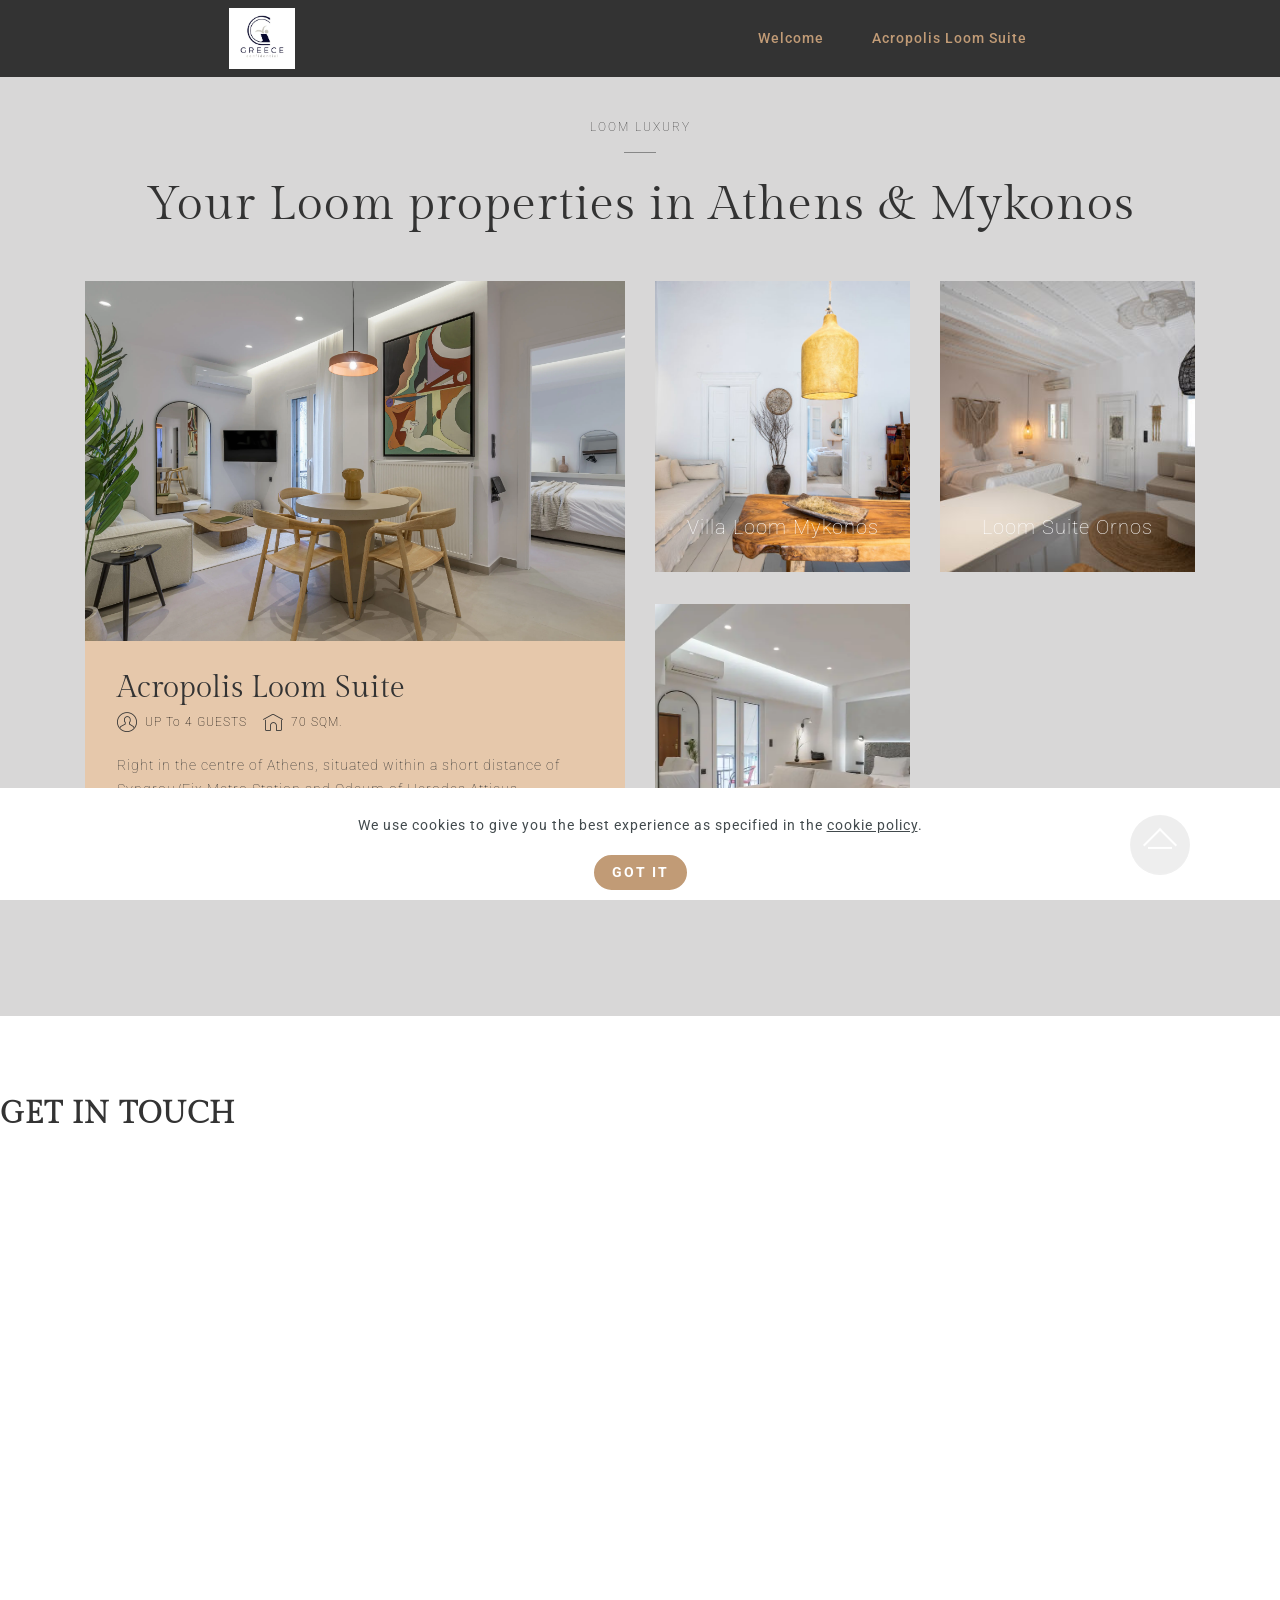
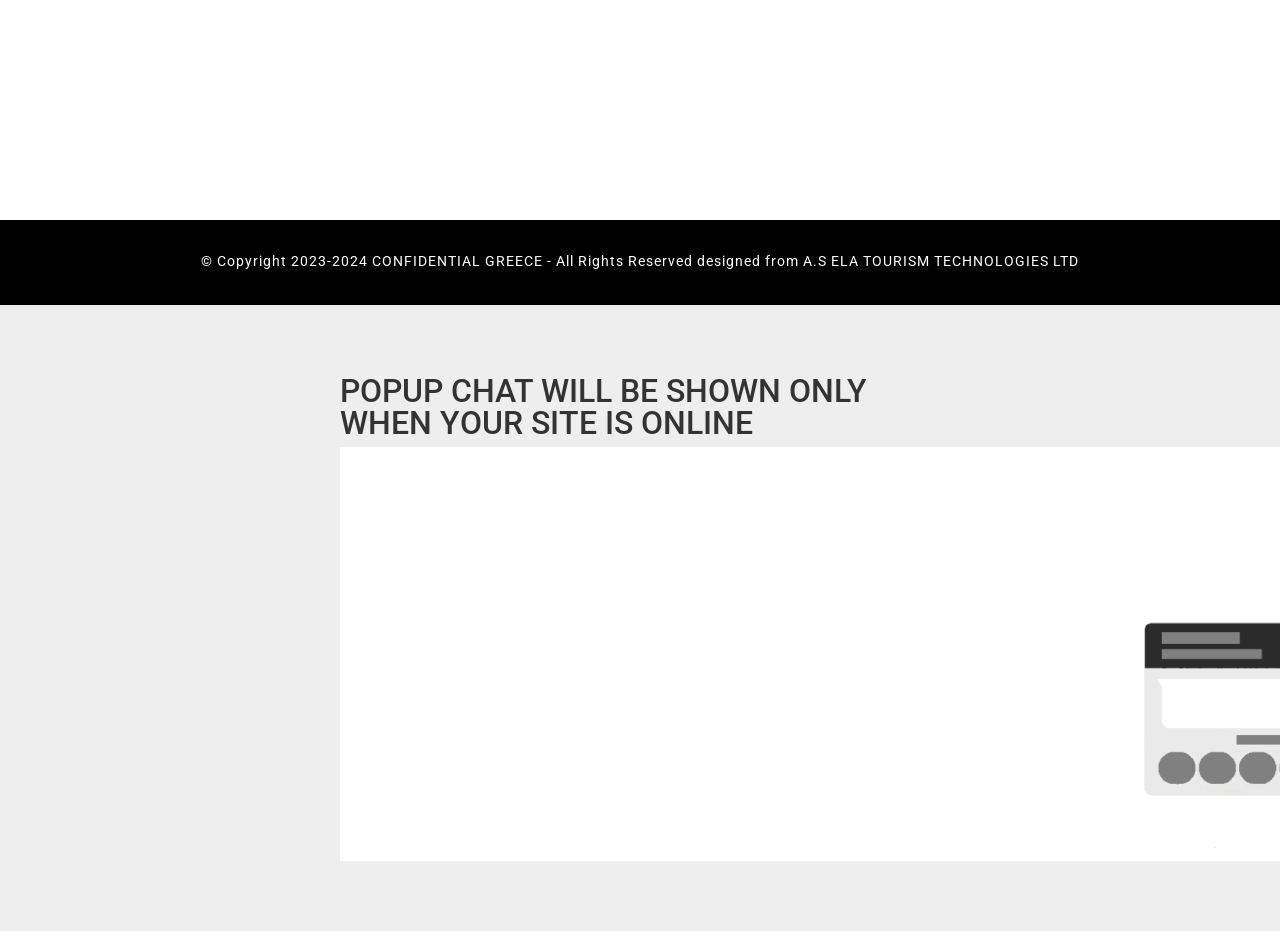
==== httpsacropolisloomsuite.com.html @ 44bf5786 "create github pages" ====
<!DOCTYPE html>
<html  >
<head>
  
  <meta charset="UTF-8">
  <meta http-equiv="X-UA-Compatible" content="IE=edge">
  
  <meta name="viewport" content="width=device-width, initial-scale=1, minimum-scale=1">
  <link rel="shortcut icon" href="assets/images/logo-greece-confidential-1.webp" type="image/x-icon">
  <meta name="description" content="Vacation rental apartment ideal for families and friends with view to Acropolis">
  
  
  <title>Acropolis Loom Suite</title>
  <link rel="stylesheet" href="assets/web/assets/mobirise-icons/mobirise-icons.css">
  <link rel="stylesheet" href="assets/tether/tether.min.css">
  <link rel="stylesheet" href="assets/bootstrap/css/bootstrap.min.css">
  <link rel="stylesheet" href="assets/bootstrap/css/bootstrap-grid.min.css">
  <link rel="stylesheet" href="assets/bootstrap/css/bootstrap-reboot.min.css">
  <link rel="stylesheet" href="assets/web/assets/gdpr-plugin/gdpr-styles.css">
  <link rel="stylesheet" href="assets/animatecss/animate.min.css">
    <link rel="stylesheet" href="assets/dropdown/css/style.css">
  <link rel="stylesheet" href="assets/theme/css/style.css">
  <link rel="preload" href="https://fonts.googleapis.com/css?family=Gilda+Display:400&display=swap" as="style" onload="this.onload=null;this.rel='stylesheet'">
  <noscript><link rel="stylesheet" href="https://fonts.googleapis.com/css?family=Gilda+Display:400&display=swap"></noscript>
  <link rel="preload" href="https://fonts.googleapis.com/css?family=Roboto:100,100i,300,300i,400,400i,500,500i,700,700i,900,900i&display=swap" as="style" onload="this.onload=null;this.rel='stylesheet'">
  <noscript><link rel="stylesheet" href="https://fonts.googleapis.com/css?family=Roboto:100,100i,300,300i,400,400i,500,500i,700,700i,900,900i&display=swap"></noscript>
  <link rel="preload" as="style" href="assets/mobirise/css/mbr-additional.css?v=zdHOli"><link rel="stylesheet" href="assets/mobirise/css/mbr-additional.css?v=zdHOli" type="text/css">

  
  <style>
#mobiriseBanner { display: none; }
</style>
  <meta name="google-site-verification" content="hWj0mCP4WIw6_TWoL9V08_Zr3XE9w3DanwU4n8yxtdM" />

</head>
<body>
  
  <section class="menu1 hotelm4_menu1 menu cid-u6VxIhtI2C" once="menu" id="menu1-3m">

	


	<nav class="navbar navbar-dropdown navbar-fixed-top navbar-expand-lg">
		<div class="navbar-brand">
			<span class="navbar-logo">
				<a href="#">
					<img src="assets/images/logo-greece-confidential-1.webp" alt="" style="height: 3.8rem;">
				</a>
			</span>
			
		</div>
		<button class="navbar-toggler" type="button" data-toggle="collapse" data-target="#navbarSupportedContent" aria-controls="navbarNavAltMarkup" aria-expanded="false" aria-label="Toggle navigation">
			<div class="hamburger">
				<span></span>
				<span></span>
				<span></span>
				<span></span>
			</div>
		</button>
		<div class="collapse navbar-collapse" id="navbarSupportedContent">
			<ul class="navbar-nav nav-dropdown mbr-section-btn nav-right" data-app-modern-menu="true"><li class="nav-item"><a class="nav-link link text-warning text-primary display-7" href="page5.html#features2-39">Welcome</a></li><li class="nav-item">
					<a class="nav-link link text-warning text-primary display-7" href="index.html#header6-0">Acropolis Loom Suite</a>
				</li></ul>
			
			
		</div>
	</nav>
</section>

<section class="mbr-section features2 hotelm4_features2 cid-u7n8K0Pxvk" id="features2-3x">

	
    


	

	<div class="container">
		<h3 class="mbr-section-subtitle main-subtitle mbr-fonts-style mbr-lighter align-center display-4">LOOM LUXURY
		</h3>

		<div class="underline align-center pb-3">
			<div class="line"></div>
		</div>

		<h2 class="mbr-section-title main-title mbr-fonts-style align-center pb-5 display-2">Your Loom properties in Athens &amp; Mykonos</h2>
		<div class="row justify-content-center">
			<div class="card first-card col-12 col-lg-6">
				<div class="card-wrapper">
					<div class="card-img">
						<a href="page6.html#header6-3o"><img src="assets/images/-dsc9299-hdr-edit.webp" alt=""></a>
					</div>
					<div class="card-box">
						<h2 class="first-card-title mbr-fonts-style display-5">Acropolis Loom Suite&nbsp;</h2>
						<div class="first-card-info pb-3">
							<div class="info-wrapper">
								<span class="mbr-iconfont mbri-user"></span>
								<p class="mbr-text info-text mbr-fonts-style mbr-lighter display-4">UP To 4 GUESTS</p>
								<span class="mbr-iconfont mbri-home"></span>
								<p class="mbr-text info-text mbr-fonts-style mbr-lighter display-4">70 SQM.</p>
							</div>
						</div>
						<p class="mbr-text first-card-text mbr-fonts-style mbr-lighter display-7">
							Right in the centre of Athens, situated within a short distance of Syngrou/Fix Metro Station and Odeum of Herodes Atticus....</p>
						<div class="mbr-section-btn card-btn"><a href="page6.html#header6-3o" class="btn btn-md btn-secondary display-4">VISIT HERE</a></div>
					</div>
				</div>
			</div>

			<div class="media-container-column col-lg-6">
				<div class="row first-row">
					<div class="card col-sm-12 col-md-6 first-child">
						<div class="card-wrapper">
							<div class="card-img">
								<a href="https://villaloom-mykonos.com" target="_blank"><img src="assets/images/-nan1974-1080x721.webp" alt=""></a>
							</div>
							<div class="card-box caption mbr-white">
								<p class="mbr-text card-title mbr-fonts-style mbr-lighter display-4">Villa Loom Mykonos</p>
								
							</div>
						</div>
					</div>
					<div class="card col-sm-12 col-md-6">
						<div class="card-wrapper">
							<div class="card-img">
								<a href="https://loomsuite-ornos.com" target="_blank"><img src="assets/images/naz-3566-510x340.webp" alt=""></a>
							</div>
							<div class="card-box caption mbr-white">
								<p class="mbr-text card-title mbr-fonts-style mbr-lighter display-4">
									Loom Suite Ornos</p>
								
							</div>
						</div>
					</div>
				</div>

				<div class="row second-row">
					<div class="card col-sm-12 col-md-6">
						<div class="card-wrapper">
							<div class="card-img">
								<a href="https://loomsuite-athens.com/" target="_blank"><img src="assets/images/-dsc9372-hdrb.webp" alt=""></a>
							</div>
							<div class="card-box caption mbr-white">
								<p class="mbr-text card-title mbr-fonts-style mbr-lighter display-4">
									Loom Suite Downtown Athens</p>
								
							</div>
						</div>
					</div>
					
				</div>
			</div>
		</div>
	</div>
</section>

<section data-bs-version="5.1" class="artistm5 map1 cid-u7MurhugGU" id="map01-3z">
    
    
    
    <div>
        <div class="mbr-section-head mb-4">
            <h3 class="mbr-section-title mbr-fonts-style mb-5 display-5"><strong>GET IN TOUCH</strong></h3>
            
        </div>
        <div class="google-map"><iframe frameborder="0" style="border:0" src="https://www.google.com/maps/embed?pb=!1m18!1m12!1m3!1d3145.2246455242807!2d23.743887510570215!3d37.97188640066547!2m3!1f0!2f0!3f0!3m2!1i1024!2i768!4f13.1!3m3!1m2!1s0x14a1bd423048ed59%3A0x613fdb6310421061!2sChironos%202%2C%20Athina%20116%2035%2C%20Greece!5e0!3m2!1sen!2sde!4v1710341472582!5m2!1sen!2sde" allowfullscreen=""></iframe></div>
    </div>
</section>

<section class="footer2 cid-rzMkB37ged" once="footer" id="footer2-a">

    

    

    <div class="container">
        <div class="row justify-content-center mbr-white">
            <div class="col-12">
                <p class="mbr-text mb-0 mbr-fonts-style align-center display-7">
                    © Copyright 2023-2024 CONFIDENTIAL GREECE - All Rights Reserved designed from A.S ELA TOURISM TECHNOLOGIES LTD</p>
            </div>
        </div>
    </div>
</section>

<section class="elb-widgets eb-chats-widget cid-u7MmMJhUky" once="chat" id="eb-chats-widget-3y"><div style="max-width:600px;margin:0 auto;padding: 70px 0;">    <div class="popupChatsPlaceholder">        <style>            .popupChatsPlaceholder h2::after {content: ""; position: absolute; left: 0; bottom: 0; height: 100%; width: 100%;}        </style>        <h2>POPUP CHAT WILL BE SHOWN ONLY WHEN YOUR SITE IS ONLINE</h2>        <img src="assets/images/posts.webp">    </div></div></section>


<script src="assets/web/assets/jquery/jquery.min.js"></script>
  <script src="assets/popper/popper.min.js"></script>
  <script src="assets/tether/tether.min.js"></script>
  <script src="assets/bootstrap/js/bootstrap.min.js"></script>
  <script src="assets/web/assets/cookies-alert-plugin/cookies-alert-core.js"></script>
  <script src="assets/web/assets/cookies-alert-plugin/cookies-alert-script.js"></script>
  <script src="assets/smoothscroll/smooth-scroll.js"></script>
  <script src="assets/viewportchecker/jquery.viewportchecker.js"></script>
      <script src="assets/dropdown/js/nav-dropdown.js"></script>
  <script src="assets/dropdown/js/navbar-dropdown.js"></script>
  <script src="assets/touchswipe/jquery.touch-swipe.min.js"></script>
  <script src="assets/theme/js/script.js"></script>
  
  
  
<input name="cookieData" type="hidden" data-cookie-cookiesAlertType='1' data-cookie-customDialogSelector='null' data-cookie-colorText='#424a4d' data-cookie-colorBg='rgb(255, 255, 255)' data-cookie-opacityOverlay='0' data-cookie-bgOpacity='100' data-cookie-textButton='GOT IT' data-cookie-rejectText='REJECT' data-cookie-colorButton='#C19B76' data-cookie-rejectColor='#ffffff' data-cookie-colorLink='#424a4d' data-cookie-underlineLink='true' data-cookie-text="We use cookies to give you the best experience as specified in the <a href='privacy.html'>cookie policy</a>.">
   <div id="scrollToTop" class="scrollToTop mbr-arrow-up"><a style="text-align: center;"><i class="mbr-arrow-up-icon mbr-arrow-up-icon-cm cm-icon cm-icon-smallarrow-up"></i></a></div>
    <input name="animation" type="hidden">
  
</body>
</html>
---- assets/web/assets/mobirise-icons/mobirise-icons.css ----
@font-face {
  font-family: 'MobiriseIcons';
  src:  url('mobirise-icons.eot?spat4u');
  src:  url('mobirise-icons.eot?spat4u#iefix') format('embedded-opentype'),
    url('mobirise-icons.ttf?spat4u') format('truetype'),
    url('mobirise-icons.woff?spat4u') format('woff'),
    url('mobirise-icons.svg?spat4u#MobiriseIcons') format('svg');
  font-weight: normal;
  font-style: normal;
  font-display: swap;
}

[class^="mbri-"], [class*=" mbri-"] {
  /* use !important to prevent issues with browser extensions that change fonts */
  font-family: MobiriseIcons !important;
  speak: none;
  font-style: normal;
  font-weight: normal;
  font-variant: normal;
  text-transform: none;
  line-height: 1;

  /* Better Font Rendering =========== */
  -webkit-font-smoothing: antialiased;
  -moz-osx-font-smoothing: grayscale;
}

.mbri-add-submenu:before {
  content: "\e900";
}
.mbri-alert:before {
  content: "\e901";
}
.mbri-align-center:before {
  content: "\e902";
}
.mbri-align-justify:before {
  content: "\e903";
}
.mbri-align-left:before {
  content: "\e904";
}
.mbri-align-right:before {
  content: "\e905";
}
.mbri-android:before {
  content: "\e906";
}
.mbri-apple:before {
  content: "\e907";
}
.mbri-arrow-down:before {
  content: "\e908";
}
.mbri-arrow-next:before {
  content: "\e909";
}
.mbri-arrow-prev:before {
  content: "\e90a";
}
.mbri-arrow-up:before {
  content: "\e90b";
}
.mbri-bold:before {
  content: "\e90c";
}
.mbri-bookmark:before {
  content: "\e90d";
}
.mbri-bootstrap:before {
  content: "\e90e";
}
.mbri-briefcase:before {
  content: "\e90f";
}
.mbri-browse:before {
  content: "\e910";
}
.mbri-bulleted-list:before {
  content: "\e911";
}
.mbri-calendar:before {
  content: "\e912";
}
.mbri-camera:before {
  content: "\e913";
}
.mbri-cart-add:before {
  content: "\e914";
}
.mbri-cart-full:before {
  content: "\e915";
}
.mbri-cash:before {
  content: "\e916";
}
.mbri-change-style:before {
  content: "\e917";
}
.mbri-chat:before {
  content: "\e918";
}
.mbri-clock:before {
  content: "\e919";
}
.mbri-close:before {
  content: "\e91a";
}
.mbri-cloud:before {
  content: "\e91b";
}
.mbri-code:before {
  content: "\e91c";
}
.mbri-contact-form:before {
  content: "\e91d";
}
.mbri-credit-card:before {
  content: "\e91e";
}
.mbri-cursor-click:before {
  content: "\e91f";
}
.mbri-cust-feedback:before {
  content: "\e920";
}
.mbri-database:before {
  content: "\e921";
}
.mbri-delivery:before {
  content: "\e922";
}
.mbri-desktop:before {
  content: "\e923";
}
.mbri-devices:before {
  content: "\e924";
}
.mbri-down:before {
  content: "\e925";
}
.mbri-download:before {
  content: "\e989";
}
.mbri-drag-n-drop:before {
  content: "\e927";
}
.mbri-drag-n-drop2:before {
  content: "\e928";
}
.mbri-edit:before {
  content: "\e929";
}
.mbri-edit2:before {
  content: "\e92a";
}
.mbri-error:before {
  content: "\e92b";
}
.mbri-extension:before {
  content: "\e92c";
}
.mbri-features:before {
  content: "\e92d";
}
.mbri-file:before {
  content: "\e92e";
}
.mbri-flag:before {
  content: "\e92f";
}
.mbri-folder:before {
  content: "\e930";
}
.mbri-gift:before {
  content: "\e931";
}
.mbri-github:before {
  content: "\e932";
}
.mbri-globe:before {
  content: "\e933";
}
.mbri-globe-2:before {
  content: "\e934";
}
.mbri-growing-chart:before {
  content: "\e935";
}
.mbri-hearth:before {
  content: "\e936";
}
.mbri-help:before {
  content: "\e937";
}
.mbri-home:before {
  content: "\e938";
}
.mbri-hot-cup:before {
  content: "\e939";
}
.mbri-idea:before {
  content: "\e93a";
}
.mbri-image-gallery:before {
  content: "\e93b";
}
.mbri-image-slider:before {
  content: "\e93c";
}
.mbri-info:before {
  content: "\e93d";
}
.mbri-italic:before {
  content: "\e93e";
}
.mbri-key:before {
  content: "\e93f";
}
.mbri-laptop:before {
  content: "\e940";
}
.mbri-layers:before {
  content: "\e941";
}
.mbri-left-right:before {
  content: "\e942";
}
.mbri-left:before {
  content: "\e943";
}
.mbri-letter:before {
  content: "\e944";
}
.mbri-like:before {
  content: "\e945";
}
.mbri-link:before {
  content: "\e946";
}
.mbri-lock:before {
  content: "\e947";
}
.mbri-login:before {
  content: "\e948";
}
.mbri-logout:before {
  content: "\e949";
}
.mbri-magic-stick:before {
  content: "\e94a";
}
.mbri-map-pin:before {
  content: "\e94b";
}
.mbri-menu:before {
  content: "\e94c";
}
.mbri-mobile:before {
  content: "\e94d";
}
.mbri-mobile2:before {
  content: "\e94e";
}
.mbri-mobirise:before {
  content: "\e94f";
}
.mbri-more-horizontal:before {
  content: "\e950";
}
.mbri-more-vertical:before {
  content: "\e951";
}
.mbri-music:before {
  content: "\e952";
}
.mbri-new-file:before {
  content: "\e953";
}
.mbri-numbered-list:before {
  content: "\e954";
}
.mbri-opened-folder:before {
  content: "\e955";
}
.mbri-pages:before {
  content: "\e956";
}
.mbri-paper-plane:before {
  content: "\e957";
}
.mbri-paperclip:before {
  content: "\e958";
}
.mbri-photo:before {
  content: "\e959";
}
.mbri-photos:before {
  content: "\e95a";
}
.mbri-pin:before {
  content: "\e95b";
}
.mbri-play:before {
  content: "\e95c";
}
.mbri-plus:before {
  content: "\e95d";
}
.mbri-preview:before {
  content: "\e95e";
}
.mbri-print:before {
  content: "\e95f";
}
.mbri-protect:before {
  content: "\e960";
}
.mbri-question:before {
  content: "\e961";
}
.mbri-quote-left:before {
  content: "\e962";
}
.mbri-quote-right:before {
  content: "\e963";
}
.mbri-refresh:before {
  content: "\e964";
}
.mbri-responsive:before {
  content: "\e965";
}
.mbri-right:before {
  content: "\e966";
}
.mbri-rocket:before {
  content: "\e967";
}
.mbri-sad-face:before {
  content: "\e968";
}
.mbri-sale:before {
  content: "\e969";
}
.mbri-save:before {
  content: "\e96a";
}
.mbri-search:before {
  content: "\e96b";
}
.mbri-setting:before {
  content: "\e96c";
}
.mbri-setting2:before {
  content: "\e96d";
}
.mbri-setting3:before {
  content: "\e96e";
}
.mbri-share:before {
  content: "\e96f";
}
.mbri-shopping-bag:before {
  content: "\e970";
}
.mbri-shopping-basket:before {
  content: "\e971";
}
.mbri-shopping-cart:before {
  content: "\e972";
}
.mbri-sites:before {
  content: "\e973";
}
.mbri-smile-face:before {
  content: "\e974";
}
.mbri-speed:before {
  content: "\e975";
}
.mbri-star:before {
  content: "\e976";
}
.mbri-success:before {
  content: "\e977";
}
.mbri-sun:before {
  content: "\e978";
}
.mbri-sun2:before {
  content: "\e979";
}
.mbri-tablet:before {
  content: "\e97a";
}
.mbri-tablet-vertical:before {
  content: "\e97b";
}
.mbri-target:before {
  content: "\e97c";
}
.mbri-timer:before {
  content: "\e97d";
}
.mbri-to-ftp:before {
  content: "\e97e";
}
.mbri-to-local-drive:before {
  content: "\e97f";
}
.mbri-touch-swipe:before {
  content: "\e980";
}
.mbri-touch:before {
  content: "\e981";
}
.mbri-trash:before {
  content: "\e982";
}
.mbri-underline:before {
  content: "\e983";
}
.mbri-unlink:before {
  content: "\e984";
}
.mbri-unlock:before {
  content: "\e985";
}
.mbri-up-down:before {
  content: "\e986";
}
.mbri-up:before {
  content: "\e987";
}
.mbri-update:before {
  content: "\e988";
}
.mbri-upload:before {
 content: "\e926"; 
}
.mbri-user:before {
  content: "\e98a";
}
.mbri-user2:before {
  content: "\e98b";
}
.mbri-users:before {
  content: "\e98c";
}
.mbri-video:before {
  content: "\e98d";
}
.mbri-video-play:before {
  content: "\e98e";
}
.mbri-watch:before {
  content: "\e98f";
}
.mbri-website-theme:before {
  content: "\e990";
}
.mbri-wifi:before {
  content: "\e991";
}
.mbri-windows:before {
  content: "\e992";
}
.mbri-zoom-out:before {
  content: "\e993";
}
.mbri-redo:before {
  content: "\e994";
}
.mbri-undo:before {
  content: "\e995";
}
---- assets/web/assets/gdpr-plugin/gdpr-styles.css ----
.gdpr-block {
    padding: 10px;
    font-size: 14px;
    display: block;
    width: 100%;
    text-align: center;
}
.gdpr-block.covert {
	display: none;
}
.textGDPR {
    position: relative;
}
.gdpr-block label span.textGDPR input[name='gdpr']{
    width: 15px;
    height: 15px;
    margin: 0;
    position: absolute;
    top: 3px;
    left: -20px;
}
.gdpr-block label {
    color: #a7a7a7;
    vertical-align: middle;
    user-select: none;
    margin-bottom: 0;
}
---- assets/dropdown/css/style.css ----
.navbar-dropdown {
  left: 0;
  padding: 0;
  position: absolute;
  right: 0;
  top: 0;
  transition: all 0.45s ease;
  z-index: 1030;
  background: #282828; }
  .navbar-dropdown .navbar-logo {
    margin-right: 0.8rem;
    transition: margin 0.3s ease-in-out;
    vertical-align: middle; }
    .navbar-dropdown .navbar-logo img {
      height: 3.125rem;
      transition: all 0.3s ease-in-out; }
    .navbar-dropdown .navbar-logo.mbr-iconfont {
      font-size: 3.125rem;
      line-height: 3.125rem; }
  .navbar-dropdown .navbar-caption {
    font-weight: 700;
    white-space: normal;
    vertical-align: -4px;
    line-height: 3.125rem !important; }
    .navbar-dropdown .navbar-caption, .navbar-dropdown .navbar-caption:hover {
      color: inherit;
      text-decoration: none; }
  .navbar-dropdown .mbr-iconfont + .navbar-caption {
    vertical-align: -1px; }
  .navbar-dropdown.navbar-fixed-top {
    position: fixed; }
  .navbar-dropdown .navbar-brand span {
    vertical-align: -4px; }
  .navbar-dropdown.bg-color.transparent {
    background: none; }
  .navbar-dropdown.navbar-short .navbar-brand {
    padding: 0.625rem 0; }
    .navbar-dropdown.navbar-short .navbar-brand span {
      vertical-align: -1px; }
  .navbar-dropdown.navbar-short .navbar-caption {
    line-height: 2.375rem !important;
    vertical-align: -2px; }
  .navbar-dropdown.navbar-short .navbar-logo {
    margin-right: 0.5rem; }
    .navbar-dropdown.navbar-short .navbar-logo img {
      height: 2.375rem; }
    .navbar-dropdown.navbar-short .navbar-logo.mbr-iconfont {
      font-size: 2.375rem;
      line-height: 2.375rem; }
  .navbar-dropdown.navbar-short .mbr-table-cell {
    height: 3.625rem; }
  .navbar-dropdown .navbar-close {
    left: 0.6875rem;
    position: fixed;
    top: 0.75rem;
    z-index: 1000; }
  .navbar-dropdown .hamburger-icon {
    content: "";
    display: inline-block;
    vertical-align: middle;
    width: 16px;
    -webkit-box-shadow: 0 -6px 0 1px #282828,0 0 0 1px #282828,0 6px 0 1px #282828;
    -moz-box-shadow: 0 -6px 0 1px #282828,0 0 0 1px #282828,0 6px 0 1px #282828;
    box-shadow: 0 -6px 0 1px #282828,0 0 0 1px #282828,0 6px 0 1px #282828; }

.dropdown-menu .dropdown-toggle[data-toggle="dropdown-submenu"]::after {
  border-bottom: 0.35em solid transparent;
  border-left: 0.35em solid;
  border-right: 0;
  border-top: 0.35em solid transparent;
  margin-left: 0.3rem; }

.dropdown-menu .dropdown-item:focus {
  outline: 0; }

.nav-dropdown {
  font-size: 0.75rem;
  font-weight: 500;
  height: auto !important; }
  .nav-dropdown .nav-btn {
    padding-left: 1rem; }
  .nav-dropdown .link {
    margin: .667em 1.667em;
    font-weight: 500;
    padding: 0;
    transition: color .2s ease-in-out; }
    .nav-dropdown .link.dropdown-toggle {
      margin-right: 2.583em; }
      .nav-dropdown .link.dropdown-toggle::after {
        margin-left: .25rem;
        border-top: 0.35em solid;
        border-right: 0.35em solid transparent;
        border-left: 0.35em solid transparent;
        border-bottom: 0; }
      .nav-dropdown .link.dropdown-toggle[aria-expanded="true"] {
        margin: 0;
        padding: 0.667em 3.263em  0.667em 1.667em; }
  .nav-dropdown .link::after,
  .nav-dropdown .dropdown-item::after {
    color: inherit; }
  .nav-dropdown .btn {
    font-size: 0.75rem;
    font-weight: 700;
    letter-spacing: 0;
    margin-bottom: 0;
    padding-left: 1.25rem;
    padding-right: 1.25rem; }
  .nav-dropdown .dropdown-menu {
    border-radius: 0;
    border: 0;
    left: 0;
    margin: 0;
    padding-bottom: 1.25rem;
    padding-top: 1.25rem;
    position: relative; }
  .nav-dropdown .dropdown-submenu {
    margin-left: 0.125rem;
    top: 0; }
  .nav-dropdown .dropdown-item {
    font-weight: 500;
    line-height: 2;
    padding: 0.3846em 4.615em 0.3846em 1.5385em;
    position: relative;
    transition: color .2s ease-in-out, background-color .2s ease-in-out; }
    .nav-dropdown .dropdown-item::after {
      margin-top: -0.3077em;
      position: absolute;
      right: 1.1538em;
      top: 50%; }
    .nav-dropdown .dropdown-item:focus, .nav-dropdown .dropdown-item:hover {
      background: none; }

@media (max-width: 767px) {
  .nav-dropdown.navbar-toggleable-sm {
    bottom: 0;
    display: none;
    left: 0;
    overflow-x: hidden;
    position: fixed;
    top: 0;
    transform: translateX(-100%);
    -ms-transform: translateX(-100%);
    -webkit-transform: translateX(-100%);
    width: 18.75rem;
    z-index: 999; } }
.nav-dropdown.navbar-toggleable-xl {
  bottom: 0;
  display: none;
  left: 0;
  overflow-x: hidden;
  position: fixed;
  top: 0;
  transform: translateX(-100%);
  -ms-transform: translateX(-100%);
  -webkit-transform: translateX(-100%);
  width: 18.75rem;
  z-index: 999; }

.nav-dropdown-sm {
  display: block !important;
  overflow-x: hidden;
  overflow: auto;
  padding-top: 3.875rem; }
  .nav-dropdown-sm::after {
    content: "";
    display: block;
    height: 3rem;
    width: 100%; }
  .nav-dropdown-sm.collapse.in ~ .navbar-close {
    display: block !important; }
  .nav-dropdown-sm.collapsing, .nav-dropdown-sm.collapse.in {
    transform: translateX(0);
    -ms-transform: translateX(0);
    -webkit-transform: translateX(0);
    transition: all 0.25s ease-out;
    -webkit-transition: all 0.25s ease-out;
    background: #282828; }
  .nav-dropdown-sm.collapsing[aria-expanded="false"] {
    transform: translateX(-100%);
    -ms-transform: translateX(-100%);
    -webkit-transform: translateX(-100%); }
  .nav-dropdown-sm .nav-item {
    display: block;
    margin-left: 0 !important;
    padding-left: 0; }
  .nav-dropdown-sm .link,
  .nav-dropdown-sm .dropdown-item {
    border-top: 1px dotted rgba(255, 255, 255, 0.1);
    font-size: 0.8125rem;
    line-height: 1.6;
    margin: 0 !important;
    padding: 0.875rem 2.4rem 0.875rem 1.5625rem !important;
    position: relative;
    white-space: normal; }
    .nav-dropdown-sm .link:focus, .nav-dropdown-sm .link:hover,
    .nav-dropdown-sm .dropdown-item:focus,
    .nav-dropdown-sm .dropdown-item:hover {
      background: rgba(0, 0, 0, 0.2) !important;
      color: #c0a375; }
  .nav-dropdown-sm .nav-btn {
    position: relative;
    padding: 1.5625rem 1.5625rem 0 1.5625rem; }
    .nav-dropdown-sm .nav-btn::before {
      border-top: 1px dotted rgba(255, 255, 255, 0.1);
      content: "";
      left: 0;
      position: absolute;
      top: 0;
      width: 100%; }
    .nav-dropdown-sm .nav-btn + .nav-btn {
      padding-top: 0.625rem; }
      .nav-dropdown-sm .nav-btn + .nav-btn::before {
        display: none; }
  .nav-dropdown-sm .btn {
    padding: 0.625rem 0; }
  .nav-dropdown-sm .dropdown-toggle[data-toggle="dropdown-submenu"]::after {
    margin-left: .25rem;
    border-top: 0.35em solid;
    border-right: 0.35em solid transparent;
    border-left: 0.35em solid transparent;
    border-bottom: 0; }
  .nav-dropdown-sm .dropdown-toggle[data-toggle="dropdown-submenu"][aria-expanded="true"]::after {
    border-top: 0;
    border-right: 0.35em solid transparent;
    border-left: 0.35em solid transparent;
    border-bottom: 0.35em solid; }
  .nav-dropdown-sm .dropdown-menu {
    margin: 0;
    padding: 0;
    position: relative;
    top: 0;
    left: 0;
    width: 100%;
    border: 0;
    float: none;
    border-radius: 0;
    background: none; }
  .nav-dropdown-sm .dropdown-submenu {
    left: 100%;
    margin-left: 0.125rem;
    margin-top: -1.25rem;
    top: 0; }

.navbar-toggleable-sm .nav-dropdown .dropdown-menu {
  position: absolute; }

.navbar-toggleable-sm .nav-dropdown .dropdown-submenu {
  left: 100%;
  margin-left: 0.125rem;
  margin-top: -1.25rem;
  top: 0; }

.navbar-toggleable-sm.opened .nav-dropdown .dropdown-menu {
  position: relative; }

.navbar-toggleable-sm.opened .nav-dropdown .dropdown-submenu {
  left: 0;
  margin-left: 00rem;
  margin-top: 0rem;
  top: 0; }

.is-builder .nav-dropdown.collapsing {
  transition: none !important; }

/*# sourceMappingURL=style.css.map */
---- assets/theme/css/style.css ----
/*!
 * Mobirise v4 theme (https://mobirise.com/)
 * Copyright 2017 Mobirise
 */
section {
  background-color: #eeeeee;
}

body {
  font-style: normal;
  line-height: 1.5;
}

.form-control:focus {
  box-shadow: none;
}

:focus {
  outline: none;
}

section,
.container,
.container-fluid {
  position: relative;
  word-wrap: break-word;
  word-break: break-word;
}

a.mbr-iconfont:hover {
  text-decoration: none;
}

.article .lead p,
.article .lead ul,
.article .lead ol,
.article .lead pre,
.article .lead blockquote {
  margin-bottom: 0;
}

a {
  font-style: normal;
  font-weight: 400;
  cursor: pointer;
}

a, a:hover {
  text-decoration: none;
}

figure {
  margin-bottom: 0;
}

body {
  color: #232323;
}

h1,
h2,
h3,
h4,
h5,
h6,
.h1,
.h2,
.h3,
.h4,
.h5,
.h6,
.display-1,
.display-2,
.display-3,
.display-4 {
  line-height: 1;
  word-break: break-word;
  word-wrap: break-word;
}

b,
strong {
  font-weight: bold;
}

blockquote {
  padding: 10px 0 10px 20px;
  position: relative;
  border-left: 2px solid;
  border-color: #ff3366;
}

input:-webkit-autofill, input:-webkit-autofill:hover, input:-webkit-autofill:focus, input:-webkit-autofill:active {
  transition-delay: 9999s;
  transition-property: background-color, color;
}

textarea[type="hidden"] {
  display: none;
}

body {
  position: relative;
}

section {
  background-position: 50% 50%;
  background-repeat: no-repeat;
  background-size: cover;
}

section .mbr-background-video,
section .mbr-background-video-preview {
  position: absolute;
  bottom: 0;
  left: 0;
  right: 0;
  top: 0;
}

.hidden {
  visibility: hidden;
}

.mbr-z-index20 {
  z-index: 20;
}

/*! Base colors */
.mbr-white {
  color: #ffffff;
}

.mbr-black {
  color: #000000;
}

.mbr-bg-white {
  background-color: #ffffff;
}

.mbr-bg-black {
  background-color: #000000;
}

/*! Text-aligns */
.align-left {
  text-align: left;
}

.align-center {
  text-align: center;
}

.align-right {
  text-align: right;
}

@media (max-width: 767px) {
  .align-left,
  .align-center,
  .align-right,
  .mbr-section-btn,
  .mbr-section-title {
    text-align: center;
  }
}

/*! Font-weight  */
.mbr-light {
  font-weight: 300;
}

.mbr-regular {
  font-weight: 400;
}

.mbr-semibold {
  font-weight: 500;
}

.mbr-bold {
  font-weight: 700;
}

/*! Media  */
.media-size-item {
  -moz-flex: 1 1 auto;
  -o-flex: 1 1 auto;
  flex: 1 1 auto;
}

.media-content {
  flex-basis: 100%;
}

.media-container-row {
  display: flex;
  flex-direction: row;
  flex-wrap: wrap;
  justify-content: center;
  align-content: center;
  align-items: start;
}

.media-container-row .media-size-item {
  width: 400px;
}

.media-container-column {
  display: flex;
  flex-direction: column;
  flex-wrap: wrap;
  justify-content: center;
  align-content: center;
  align-items: stretch;
}

.media-container-column > * {
  width: 100%;
}

@media (min-width: 992px) {
  .media-container-row {
    flex-wrap: nowrap;
  }
}

figure {
  overflow: hidden;
}

figure[mbr-media-size] {
  transition: width 0.1s;
}

.mbr-figure img,
.mbr-figure iframe {
  display: block;
  width: 100%;
}

.card {
  background-color: transparent;
  border: none;
}

.card-img {
  text-align: center;
  flex-shrink: 0;
}

.media {
  max-width: 100%;
  margin: 0 auto;
}

.mbr-figure {
  -ms-grid-row-align: center;
  align-self: center;
}

.media-container > div {
  max-width: 100%;
}

.mbr-figure img,
.card-img img {
  width: 100%;
}

@media (max-width: 991px) {
  .media-size-item {
    width: auto !important;
  }
  .media {
    width: auto;
  }
  .mbr-figure {
    width: 100% !important;
  }
}

/*! Buttons */
.mbr-section-btn {
  margin-left: -.25rem;
  margin-right: -.25rem;
  font-size: 0;
}

nav .mbr-section-btn {
  margin-left: 0rem;
  margin-right: 0rem;
}

/*! Btn icon margin */
.btn .mbr-iconfont,
.btn.btn-sm .mbr-iconfont {
  cursor: pointer;
  margin-right: 0.5rem;
}

.btn.btn-md .mbr-iconfont,
.btn.btn-md .mbr-iconfont {
  margin-right: 0.8rem;
}

.mbr-regular {
  font-weight: 400;
}

.mbr-semibold {
  font-weight: 500;
}

.mbr-bold {
  font-weight: 700;
}

[type="submit"] {
  -webkit-appearance: none;
}

/*! Full-screen */
.mbr-fullscreen .mbr-overlay {
  min-height: 100vh;
}

.mbr-fullscreen {
  display: -moz-flex;
  display: -ms-flex;
  display: -o-flex;
  display: flex;
  align-items: center;
  min-height: 100vh;
  padding-top: 3rem;
  padding-bottom: 3rem;
}

/*! Map */
.map {
  height: 25rem;
  position: relative;
}

.map iframe {
  width: 100%;
  height: 100%;
}

/* Form */
.form-asterisk {
  font-family: initial;
  position: absolute;
  top: -2px;
  font-weight: normal;
}

/*! Scroll to top arrow */
.mbr-arrow-up {
  bottom: 25px;
  right: 90px;
  position: fixed;
  text-align: right;
  z-index: 5000;
  color: #ffffff;
  font-size: 32px;
  -webkit-transform: rotate(180deg);
  transform: rotate(180deg);
}

.mbr-arrow-up a {
  background: rgba(0, 0, 0, 0.2);
  border-radius: 3px;
  color: #fff;
  display: inline-block;
  height: 60px;
  width: 60px;
  outline-style: none !important;
  position: relative;
  text-decoration: none;
  transition: all .3s ease-in-out;
  cursor: pointer;
  text-align: center;
}

.mbr-arrow-up a:hover {
  background-color: rgba(0, 0, 0, 0.4);
}

.mbr-arrow-up a i {
  line-height: 60px;
}

.mbr-arrow-up-icon {
  display: block;
  color: #fff;
}

.mbr-arrow-up-icon::before {
  content: "\203a";
  display: inline-block;
  font-family: serif;
  font-size: 32px;
  line-height: 1;
  font-style: normal;
  position: relative;
  top: 6px;
  left: -4px;
  -webkit-transform: rotate(-90deg);
  transform: rotate(-90deg);
}

/*! Arrow Down */
.mbr-arrow {
  position: absolute;
  bottom: 45px;
  left: 50%;
  width: 60px;
  height: 60px;
  cursor: pointer;
  background-color: rgba(80, 80, 80, 0.5);
  border-radius: 50%;
  -webkit-transform: translateX(-50%);
  transform: translateX(-50%);
}

.mbr-arrow > a {
  display: inline-block;
  text-decoration: none;
  outline-style: none;
  -webkit-animation: arrowdown 1.7s ease-in-out infinite;
  animation: arrowdown 1.7s ease-in-out infinite;
}

.mbr-arrow > a > i {
  position: absolute;
  top: -2px;
  left: 15px;
  font-size: 2rem;
}

@keyframes arrowdown {
  0% {
    -webkit-transform: translateY(0px);
    transform: translateY(0px);
  }
  50% {
    -webkit-transform: translateY(-5px);
    transform: translateY(-5px);
  }
  100% {
    -webkit-transform: translateY(0px);
    transform: translateY(0px);
  }
}

@-webkit-keyframes arrowdown {
  0% {
    -webkit-transform: translateY(0px);
    transform: translateY(0px);
  }
  50% {
    -webkit-transform: translateY(-5px);
    transform: translateY(-5px);
  }
  100% {
    -webkit-transform: translateY(0px);
    transform: translateY(0px);
  }
}

@media (max-width: 500px) {
  .mbr-arrow-up {
    left: 50%;
    right: auto;
    -webkit-transform: translateX(-50%) rotate(180deg);
    transform: translateX(-50%) rotate(180deg);
  }
}

/*Gradients animation*/
@keyframes gradient-animation {
  from {
    background-position: 0% 100%;
    -webkit-animation-timing-function: ease-in-out;
            animation-timing-function: ease-in-out;
  }
  to {
    background-position: 100% 0%;
    -webkit-animation-timing-function: ease-in-out;
            animation-timing-function: ease-in-out;
  }
}

@-webkit-keyframes gradient-animation {
  from {
    background-position: 0% 100%;
    -webkit-animation-timing-function: ease-in-out;
            animation-timing-function: ease-in-out;
  }
  to {
    background-position: 100% 0%;
    -webkit-animation-timing-function: ease-in-out;
            animation-timing-function: ease-in-out;
  }
}

.bg-gradient {
  background-size: 200% 200%;
  -webkit-animation: gradient-animation 5s infinite alternate;
  animation: gradient-animation 5s infinite alternate;
}

.menu .navbar-brand {
  display: -webkit-flex;
}

.menu .navbar-brand span {
  display: flex;
}

.menu .navbar-brand .navbar-caption-wrap {
  display: -webkit-flex;
}

.menu .navbar-brand .navbar-logo img {
  display: -webkit-flex;
}

@media (max-width: 991px) {
  .menu .navbar-collapse {
    max-height: 93.5vh;
  }
  .menu .navbar-collapse.show {
    overflow: auto;
  }
}

@media (max-width: 767px) {
  .menu .navbar-collapse {
    max-height: 60vh;
  }
}

@media (min-width: 768px) and (max-width: 991px) {
  .menu .navbar-toggleable-sm .navbar-nav {
    display: -ms-flexbox;
  }
}

@media (min-width: 992px) {
  .menu .navbar-nav.nav-dropdown {
    display: -webkit-flex;
  }
  .menu .navbar-toggleable-sm .navbar-collapse {
    display: -webkit-flex !important;
  }
  .menu .collapsed .navbar-collapse {
    max-height: 93.5vh;
  }
  .menu .collapsed .navbar-collapse.show {
    overflow: auto;
  }
}

.navbar {
  display: -webkit-flex;
  -webkit-flex-wrap: wrap;
  -webkit-align-items: center;
  -webkit-justify-content: space-between;
}

.navbar-collapse {
  -webkit-flex-basis: 100%;
  -webkit-flex-grow: 1;
  -webkit-align-items: center;
}

.nav-dropdown .link {
  padding: .667em 1.667em !important;
  margin: 0 !important;
}

.row {
  display: -webkit-flex;
  -webkit-flex-wrap: wrap;
}

.justify-content-center {
  -webkit-justify-content: center;
}

.card {
  display: -webkit-flex;
}

.card-wrapper {
  flex: 1;
}

.carousel-control {
  display: -webkit-flex;
  -webkit-align-items: center;
  -webkit-justify-content: center;
}

@media (max-width: 576px) {
  .col-xs-3 {
    flex: 0 0 25%;
    max-width: 25%;
    padding-left: 0;
    padding-right: 0;
  }
}

.form-group:focus {
  outline: none;
}

.jq-selectbox__select {
  padding: .5rem 1rem;
  position: absolute;
  top: 0;
  left: 0;
  display: flex;
  align-items: center;
  height: 100%;
  width: 100%;
}

.jq-selectbox__dropdown {
  position: absolute;
  top: 100%;
  left: 0 !important;
  width: 100% !important;
}

.jq-selectbox__trigger-arrow {
  -webkit-transform: translateY(-50%);
          transform: translateY(-50%);
}

.jq-selectbox li {
  padding: .5rem 1rem;
}

input[type="range"] {
  padding-left: 0 !important;
  padding-right: 0 !important;
}

.modal-dialog,
.modal-content {
  height: 100%;
}

.modal-dialog .carousel-inner {
  height: calc(100vh - 1.75rem);
}

@media (max-width: 575px) {
  .modal-dialog .carousel-inner {
    height: calc(100vh - 1rem);
  }
}

.carousel-item {
  text-align: center;
}

.carousel-item img {
  margin: auto;
}

.mbr-section-title {
  font-style: normal;
  line-height: 1.2;
}

.mbr-section-subtitle {
  line-height: 1.3;
}

.mbr-text {
  font-style: normal;
  line-height: 1.7;
}

.btn {
  border-radius: 0;
  font-weight: 600;
  border-width: 2px;
  font-style: normal;
  letter-spacing: 2px;
  margin: .4rem .8rem;
  white-space: normal;
  transition: all .3s ease-in-out;
  display: inline-flex;
  align-items: center;
  justify-content: center;
  word-break: break-word;
}

.btn-sm {
  font-weight: 600;
  transition: all .3s ease-in-out;
}

.btn-md {
  font-weight: 600;
  margin: .4rem .8rem !important;
  transition: all .3s ease-in-out;
}

.btn-lg {
  font-weight: 600;
  margin: .4rem .8rem !important;
  transition: all .3s ease-in-out;
}

.btn-form {
  border-radius: 0;
}

.btn-form:hover {
  cursor: pointer;
}

#scrollToTop a i:before {
  content: '';
  position: absolute;
  height: 40%;
  top: 25%;
  background: #fff;
  width: 2px;
  left: calc(50% - 1px);
}

#scrollToTop a i:after {
  content: '';
  position: absolute;
  display: block;
  border-top: 2px solid #fff;
  border-right: 2px solid #fff;
  width: 40%;
  height: 40%;
  left: 30%;
  bottom: 30%;
  -webkit-transform: rotate(135deg);
  transform: rotate(135deg);
}

/* Others*/
.note-check a[data-value=Rubik] {
  font-style: normal;
}

.mbr-arrow a {
  color: #ffffff;
}

@media (max-width: 767px) {
  .mbr-arrow {
    display: none;
  }
}

.form-control-label {
  position: relative;
  cursor: pointer;
  margin-bottom: .357em;
  padding: 0;
}

.alert {
  color: #ffffff;
  border-radius: 0;
  border: 0;
  font-size: .875rem;
  line-height: 1.5;
  margin-bottom: 1.875rem;
  padding: 1.25rem;
  position: relative;
}

.alert.alert-form::after {
  background-color: inherit;
  bottom: -7px;
  content: "";
  display: block;
  height: 14px;
  left: 50%;
  margin-left: -7px;
  position: absolute;
  -webkit-transform: rotate(45deg);
  transform: rotate(45deg);
  width: 14px;
}

.form-control {
  background-color: #f5f5f5;
  box-shadow: none;
  color: #565656;
  line-height: 1.43;
  min-height: 3.5em;
  padding: .5rem 1rem;
}

.form-control, .form-control:focus {
  border: 1px solid #e8e8e8;
}

.form-active .form-control:invalid {
  border-color: red;
}

.mbr-overlay {
  background-color: #000;
  bottom: 0;
  left: 0;
  opacity: .5;
  position: absolute;
  right: 0;
  top: 0;
  z-index: 0;
}

blockquote {
  font-style: italic;
  padding: 10px 0 10px 20px;
  font-size: 1.09rem;
  position: relative;
  border-width: 3px;
}

ul,
ol,
pre,
blockquote {
  margin-bottom: 2.3125rem;
}

pre {
  background: #f4f4f4;
  padding: 10px 24px;
  white-space: pre-wrap;
}

.inactive {
  -webkit-user-select: none;
  -moz-user-select: none;
  -ms-user-select: none;
  user-select: none;
  pointer-events: none;
  -webkit-user-drag: none;
  user-drag: none;
}

.mbr-section__comments .row {
  justify-content: center;
}

.carousel-item.active,
.carousel-item-next,
.carousel-item-prev {
  display: flex;
}

.note-air-layout .dropup .dropdown-menu,
.note-air-layout .navbar-fixed-bottom .dropdown .dropdown-menu {
  bottom: initial !important;
}

html,
body {
  height: auto;
  min-height: 100vh;
}

.dropup .dropdown-toggle::after {
  display: none;
}

.mbr-section-title {
  letter-spacing: 1px;
  margin: 0;
}

.mbr-section-subtitle {
  letter-spacing: 2px;
  margin: 0;
}

.mbr-section-btn .btn {
  font-weight: 700;
}

.mbr-section-btn .btn-sm {
  padding: .3rem 1rem !important;
}

.mbr-section-btn .btn-md {
  padding: .5rem 2rem !important;
}

.mbr-section-btn .btn-lg {
  padding: 1rem 2.2rem !important;
}

.mbr-text {
  letter-spacing: 1px;
}

.mbr-lighter {
  font-weight: 100 !important;
}

body {
  color: #333333;
}
---- assets/mobirise/css/mbr-additional.css ----
body {
  font-family: Roboto;
}
.display-1 {
  font-family: 'Gilda Display', serif;
  font-size: 4rem;
}
.display-1 > .mbr-iconfont {
  font-size: 6.4rem;
}
.display-2 {
  font-family: 'Gilda Display', serif;
  font-size: 3rem;
}
.display-2 > .mbr-iconfont {
  font-size: 4.8rem;
}
.display-4 {
  font-family: 'Roboto', sans-serif;
  font-size: 0.75rem;
}
.display-4 > .mbr-iconfont {
  font-size: 1.2rem;
}
.display-5 {
  font-family: 'Gilda Display', serif;
  font-size: 1.9rem;
}
.display-5 > .mbr-iconfont {
  font-size: 3.04rem;
}
.display-7 {
  font-family: 'Roboto', sans-serif;
  font-size: 0.9rem;
}
.display-7 > .mbr-iconfont {
  font-size: 1.44rem;
}
/* ---- Fluid typography for mobile devices ---- */
/* 1.4 - font scale ratio ( bootstrap == 1.42857 ) */
/* 100vw - current viewport width */
/* (48 - 20)  48 == 48rem == 768px, 20 == 20rem == 320px(minimal supported viewport) */
/* 0.65 - min scale variable, may vary */
@media (max-width: 768px) {
  .display-1 {
    font-size: 3.2rem;
    font-size: calc( 2.05rem + (4 - 2.05) * ((100vw - 20rem) / (48 - 20)));
    line-height: calc( 1.4 * (2.05rem + (4 - 2.05) * ((100vw - 20rem) / (48 - 20))));
  }
  .display-2 {
    font-size: 2.4rem;
    font-size: calc( 1.7rem + (3 - 1.7) * ((100vw - 20rem) / (48 - 20)));
    line-height: calc( 1.4 * (1.7rem + (3 - 1.7) * ((100vw - 20rem) / (48 - 20))));
  }
  .display-5 {
    font-size: 1.52rem;
    font-size: calc( 1.315rem + (1.9 - 1.315) * ((100vw - 20rem) / (48 - 20)));
    line-height: calc( 1.4 * (1.315rem + (1.9 - 1.315) * ((100vw - 20rem) / (48 - 20))));
  }
}
/* Buttons */
.btn {
  padding: 10px 15px;
  border-radius: 0px;
}
.btn-sm {
  padding: 5px 10px;
  border-radius: 0px;
}
.btn-md {
  padding: 10px 15px;
  border-radius: 0px;
}
.btn-lg {
  padding: 10px 15px;
  border-radius: 0px;
}
.bg-primary {
  background-color: #c19b76 !important;
}
.bg-success {
  background-color: #92bda3 !important;
}
.bg-info {
  background-color: #709faf !important;
}
.bg-warning {
  background-color: #c19b76 !important;
}
.bg-danger {
  background-color: #e26c5a !important;
}
.btn-primary,
.btn-primary:active,
.btn-primary.active {
  background-color: #c19b76 !important;
  border-color: #c19b76 !important;
  color: #ffffff !important;
}
.btn-primary:hover,
.btn-primary:focus,
.btn-primary.focus {
  color: #ffffff !important;
  background-color: #a17549 !important;
  border-color: #a17549 !important;
}
.btn-primary.disabled,
.btn-primary:disabled {
  color: #ffffff !important;
  background-color: #a17549 !important;
  border-color: #a17549 !important;
}
.btn-secondary,
.btn-secondary:active,
.btn-secondary.active {
  background-color: #333333 !important;
  border-color: #333333 !important;
  color: #ffffff !important;
}
.btn-secondary:hover,
.btn-secondary:focus,
.btn-secondary.focus {
  color: #ffffff !important;
  background-color: #0d0d0d !important;
  border-color: #0d0d0d !important;
}
.btn-secondary.disabled,
.btn-secondary:disabled {
  color: #ffffff !important;
  background-color: #0d0d0d !important;
  border-color: #0d0d0d !important;
}
.btn-info,
.btn-info:active,
.btn-info.active {
  background-color: #709faf !important;
  border-color: #709faf !important;
  color: #ffffff !important;
}
.btn-info:hover,
.btn-info:focus,
.btn-info.focus {
  color: #ffffff !important;
  background-color: #4c7887 !important;
  border-color: #4c7887 !important;
}
.btn-info.disabled,
.btn-info:disabled {
  color: #ffffff !important;
  background-color: #4c7887 !important;
  border-color: #4c7887 !important;
}
.btn-success,
.btn-success:active,
.btn-success.active {
  background-color: #92bda3 !important;
  border-color: #92bda3 !important;
  color: #ffffff !important;
}
.btn-success:hover,
.btn-success:focus,
.btn-success.focus {
  color: #ffffff !important;
  background-color: #62a07b !important;
  border-color: #62a07b !important;
}
.btn-success.disabled,
.btn-success:disabled {
  color: #ffffff !important;
  background-color: #62a07b !important;
  border-color: #62a07b !important;
}
.btn-warning,
.btn-warning:active,
.btn-warning.active {
  background-color: #c19b76 !important;
  border-color: #c19b76 !important;
  color: #ffffff !important;
}
.btn-warning:hover,
.btn-warning:focus,
.btn-warning.focus {
  color: #ffffff !important;
  background-color: #a17549 !important;
  border-color: #a17549 !important;
}
.btn-warning.disabled,
.btn-warning:disabled {
  color: #ffffff !important;
  background-color: #a17549 !important;
  border-color: #a17549 !important;
}
.btn-danger,
.btn-danger:active,
.btn-danger.active {
  background-color: #e26c5a !important;
  border-color: #e26c5a !important;
  color: #ffffff !important;
}
.btn-danger:hover,
.btn-danger:focus,
.btn-danger.focus {
  color: #ffffff !important;
  background-color: #cc3a24 !important;
  border-color: #cc3a24 !important;
}
.btn-danger.disabled,
.btn-danger:disabled {
  color: #ffffff !important;
  background-color: #cc3a24 !important;
  border-color: #cc3a24 !important;
}
.btn-white {
  color: #333333 !important;
}
.btn-white,
.btn-white:active,
.btn-white.active {
  background-color: #ffffff;
  border-color: #ffffff;
  color: #808080;
}
.btn-white:hover,
.btn-white:focus,
.btn-white.focus {
  color: #808080;
  background-color: #d9d9d9;
  border-color: #d9d9d9;
}
.btn-white.disabled,
.btn-white:disabled {
  color: #808080 !important;
  background-color: #d9d9d9 !important;
  border-color: #d9d9d9 !important;
}
.btn-black,
.btn-black:active,
.btn-black.active {
  background-color: #000000;
  border-color: #000000;
  color: #ffffff;
}
.btn-black:hover,
.btn-black:focus,
.btn-black.focus {
  color: #ffffff;
  background-color: #000000;
  border-color: #000000;
}
.btn-black.disabled,
.btn-black:disabled {
  color: #ffffff !important;
  background-color: #000000 !important;
  border-color: #000000 !important;
}
.btn-primary-outline,
.btn-primary-outline:active,
.btn-primary-outline.active {
  background: none !important;
  border-color: #906841 !important;
  color: #906841 !important;
}
.btn-primary-outline:hover,
.btn-primary-outline:focus,
.btn-primary-outline.focus {
  color: #ffffff !important;
  background-color: #c19b76 !important;
  border-color: #c19b76 !important;
}
.btn-primary-outline.disabled,
.btn-primary-outline:disabled {
  color: #ffffff !important;
  background-color: #c19b76 !important;
  border-color: #c19b76 !important;
}
.btn-secondary-outline,
.btn-secondary-outline:active,
.btn-secondary-outline.active {
  background: none !important;
  border-color: #000000 !important;
  color: #000000 !important;
}
.btn-secondary-outline:hover,
.btn-secondary-outline:focus,
.btn-secondary-outline.focus {
  color: #ffffff !important;
  background-color: #333333 !important;
  border-color: #333333 !important;
}
.btn-secondary-outline.disabled,
.btn-secondary-outline:disabled {
  color: #ffffff !important;
  background-color: #333333 !important;
  border-color: #333333 !important;
}
.btn-info-outline,
.btn-info-outline:active,
.btn-info-outline.active {
  background: none !important;
  border-color: #426977 !important;
  color: #426977 !important;
}
.btn-info-outline:hover,
.btn-info-outline:focus,
.btn-info-outline.focus {
  color: #ffffff !important;
  background-color: #709faf !important;
  border-color: #709faf !important;
}
.btn-info-outline.disabled,
.btn-info-outline:disabled {
  color: #ffffff !important;
  background-color: #709faf !important;
  border-color: #709faf !important;
}
.btn-success-outline,
.btn-success-outline:active,
.btn-success-outline.active {
  background: none !important;
  border-color: #58916f !important;
  color: #58916f !important;
}
.btn-success-outline:hover,
.btn-success-outline:focus,
.btn-success-outline.focus {
  color: #ffffff !important;
  background-color: #92bda3 !important;
  border-color: #92bda3 !important;
}
.btn-success-outline.disabled,
.btn-success-outline:disabled {
  color: #ffffff !important;
  background-color: #92bda3 !important;
  border-color: #92bda3 !important;
}
.btn-warning-outline,
.btn-warning-outline:active,
.btn-warning-outline.active {
  background: none !important;
  border-color: #906841 !important;
  color: #906841 !important;
}
.btn-warning-outline:hover,
.btn-warning-outline:focus,
.btn-warning-outline.focus {
  color: #ffffff !important;
  background-color: #c19b76 !important;
  border-color: #c19b76 !important;
}
.btn-warning-outline.disabled,
.btn-warning-outline:disabled {
  color: #ffffff !important;
  background-color: #c19b76 !important;
  border-color: #c19b76 !important;
}
.btn-danger-outline,
.btn-danger-outline:active,
.btn-danger-outline.active {
  background: none !important;
  border-color: #b63420 !important;
  color: #b63420 !important;
}
.btn-danger-outline:hover,
.btn-danger-outline:focus,
.btn-danger-outline.focus {
  color: #ffffff !important;
  background-color: #e26c5a !important;
  border-color: #e26c5a !important;
}
.btn-danger-outline.disabled,
.btn-danger-outline:disabled {
  color: #ffffff !important;
  background-color: #e26c5a !important;
  border-color: #e26c5a !important;
}
.btn-black-outline,
.btn-black-outline:active,
.btn-black-outline.active {
  background: none !important;
  border-color: #000000 !important;
  color: #000000 !important;
}
.btn-black-outline:hover,
.btn-black-outline:focus,
.btn-black-outline.focus {
  color: #ffffff !important;
  background-color: #000000 !important;
  border-color: #000000 !important;
}
.btn-black-outline.disabled,
.btn-black-outline:disabled {
  color: #ffffff !important;
  background-color: #000000 !important;
  border-color: #000000 !important;
}
.btn-white-outline,
.btn-white-outline:active,
.btn-white-outline.active {
  background: none;
  border-color: #ffffff;
  color: #ffffff;
}
.btn-white-outline:hover,
.btn-white-outline:focus,
.btn-white-outline.focus {
  color: #333333;
  background-color: #ffffff;
  border-color: #ffffff;
}
.text-primary {
  color: #c19b76 !important;
}
.text-secondary {
  color: #333333 !important;
}
.text-success {
  color: #92bda3 !important;
}
.text-info {
  color: #709faf !important;
}
.text-warning {
  color: #c19b76 !important;
}
.text-danger {
  color: #e26c5a !important;
}
.text-white {
  color: #ffffff !important;
}
.text-black {
  color: #000000 !important;
}
a.text-primary:hover,
a.text-primary:focus {
  color: #906841 !important;
}
a.text-secondary:hover,
a.text-secondary:focus {
  color: #000000 !important;
}
a.text-success:hover,
a.text-success:focus {
  color: #58916f !important;
}
a.text-info:hover,
a.text-info:focus {
  color: #426977 !important;
}
a.text-warning:hover,
a.text-warning:focus {
  color: #906841 !important;
}
a.text-danger:hover,
a.text-danger:focus {
  color: #b63420 !important;
}
a.text-white:hover,
a.text-white:focus {
  color: #b3b3b3 !important;
}
a.text-black:hover,
a.text-black:focus {
  color: #4d4d4d !important;
}
.alert-success {
  background-color: #70c770;
}
.alert-info {
  background-color: #709faf;
}
.alert-warning {
  background-color: #c19b76;
}
.alert-danger {
  background-color: #e26c5a;
}
.mbr-section-btn a.btn:not(.btn-form) {
  border-radius: 100px;
}
.mbr-section-btn a.btn:not(.btn-form):hover,
.mbr-section-btn a.btn:not(.btn-form):focus {
  box-shadow: none !important;
}
.mbr-section-btn a.btn:not(.btn-form):hover,
.mbr-section-btn a.btn:not(.btn-form):focus {
  -webkit-box-shadow: 0 10px 40px 0 rgba(0, 0, 0, 0.2) !important;
  box-shadow: 0 10px 40px 0 rgba(0, 0, 0, 0.2) !important;
}
.mbr-gallery-filter li a {
  border-radius: 100px !important;
}
.mbr-gallery-filter li.active .btn {
  background-color: #c19b76;
  border-color: #c19b76;
  color: #ffffff;
}
.mbr-gallery-filter li.active .btn:focus {
  box-shadow: none;
}
.nav-tabs .nav-link {
  border-radius: 100px !important;
}
a,
a:hover {
  color: #c19b76;
}
.mbr-plan-header.bg-primary .mbr-plan-subtitle,
.mbr-plan-header.bg-primary .mbr-plan-price-desc {
  color: #e9dbce;
}
.mbr-plan-header.bg-success .mbr-plan-subtitle,
.mbr-plan-header.bg-success .mbr-plan-price-desc {
  color: #e1ede6;
}
.mbr-plan-header.bg-info .mbr-plan-subtitle,
.mbr-plan-header.bg-info .mbr-plan-price-desc {
  color: #c2d6dd;
}
.mbr-plan-header.bg-warning .mbr-plan-subtitle,
.mbr-plan-header.bg-warning .mbr-plan-price-desc {
  color: #e9dbce;
}
.mbr-plan-header.bg-danger .mbr-plan-subtitle,
.mbr-plan-header.bg-danger .mbr-plan-price-desc {
  color: #ffffff;
}
/* Scroll to top button*/
#scrollToTop a {
  border-radius: 100px;
}
.form-control {
  font-family: 'Roboto', sans-serif;
  font-size: 0.9rem;
}
.form-control > .mbr-iconfont {
  font-size: 1.44rem;
}
blockquote {
  border-color: #c19b76;
}
/* Forms */
.mbr-form .btn {
  margin: .4rem 0;
}
.mbr-form .input-group-btn a.btn {
  border-radius: 100px !important;
}
.mbr-form .input-group-btn a.btn:hover {
  box-shadow: 0 10px 40px 0 rgba(0, 0, 0, 0.2);
}
.mbr-form .input-group-btn button[type="submit"] {
  border-radius: 100px !important;
}
.mbr-form .input-group-btn button[type="submit"]:hover {
  box-shadow: 0 10px 40px 0 rgba(0, 0, 0, 0.2);
}
.form1 .input-group-btn a.btn {
  border-radius: 0 !important;
}
.form1 .input-group-btn button[type="submit"] {
  border-radius: 0 !important;
}
@media (max-width: 767px) {
  .btn {
    font-size: .75rem !important;
  }
  .btn .mbr-iconfont {
    font-size: 1rem !important;
  }
}
/* Footer */
.mbr-footer-content li::before,
.mbr-footer .mbr-contacts li::before {
  background: #c19b76;
}
.mbr-footer-content li a:hover,
.mbr-footer .mbr-contacts li a:hover {
  color: #c19b76;
}
.up-z-index {
  z-index: 1000 !important;
}
.jq-selectbox li:hover,
.jq-selectbox li.selected {
  background-color: #c19b76;
  color: #ffffff;
}
.jq-selectbox .jq-selectbox__trigger-arrow,
.jq-number__spin.minus:after,
.jq-number__spin.plus:after {
  transition: 0.4s;
  border-top-color: currentColor;
  border-bottom-color: currentColor;
}
.jq-selectbox:hover .jq-selectbox__trigger-arrow,
.jq-number__spin.minus:hover:after,
.jq-number__spin.plus:hover:after {
  border-top-color: #c19b76;
  border-bottom-color: #c19b76;
}
.xdsoft_datetimepicker .xdsoft_calendar td.xdsoft_default,
.xdsoft_datetimepicker .xdsoft_calendar td.xdsoft_current,
.xdsoft_datetimepicker .xdsoft_timepicker .xdsoft_time_box > div > div.xdsoft_current {
  color: #000000 !important;
  background-color: #c19b76 !important;
  box-shadow: none !important;
}
.xdsoft_datetimepicker .xdsoft_calendar td:hover,
.xdsoft_datetimepicker .xdsoft_timepicker .xdsoft_time_box > div > div:hover {
  color: #ffffff !important;
  background: #333333 !important;
  box-shadow: none !important;
}
.lazy-bg {
  background-image: none !important;
}
.lazy-placeholder:not(section),
.lazy-none {
  display: block;
  position: relative;
  padding-bottom: 56.25%;
}
iframe.lazy-placeholder,
.lazy-placeholder:after {
  content: '';
  position: absolute;
  width: 200px;
  height: 200px;
  background: transparent no-repeat center;
  background-size: contain;
  top: 50%;
  left: 50%;
  transform: translateX(-50%) translateY(-50%);
  background-image: url("data:image/svg+xml;charset=UTF-8,%3csvg width='32' height='32' viewBox='0 0 64 64' xmlns='http://www.w3.org/2000/svg' stroke='%23c19b76' %3e%3cg fill='none' fill-rule='evenodd'%3e%3cg transform='translate(16 16)' stroke-width='2'%3e%3ccircle stroke-opacity='.5' cx='16' cy='16' r='16'/%3e%3cpath d='M32 16c0-9.94-8.06-16-16-16'%3e%3canimateTransform attributeName='transform' type='rotate' from='0 16 16' to='360 16 16' dur='1s' repeatCount='indefinite'/%3e%3c/path%3e%3c/g%3e%3c/g%3e%3c/svg%3e");
}
section.lazy-placeholder:after {
  opacity: 0.5;
}
.cid-u7n8sPqYJE .nav-item:focus,
.cid-u7n8sPqYJE .nav-link:focus {
  outline: none;
}
.cid-u7n8sPqYJE a.nav-link:focus {
  color: #ffffff !important;
}
.cid-u7n8sPqYJE .navbar {
  min-height: 77px;
  transition: all 0.3s;
  background: #333333;
}
.cid-u7n8sPqYJE .navbar.opened {
  transition: all 0.3s;
  background: #333333 !important;
}
.cid-u7n8sPqYJE .navbar .dropdown-item {
  padding: 0.3rem 1.5rem;
}
.cid-u7n8sPqYJE .navbar .navbar-collapse {
  -webkit-justify-content: flex-start;
  justify-content: flex-start;
  z-index: 1;
  -webkit-flex-basis: auto;
  flex-basis: auto;
  -webkit-flex-grow: 0;
  flex-grow: 0;
}
.cid-u7n8sPqYJE .navbar.collapsed {
  flex-direction: row!important;
}
.cid-u7n8sPqYJE .navbar.collapsed.opened .dropdown-menu {
  top: 0;
}
@media (min-width: 992px) {
  .cid-u7n8sPqYJE .navbar.collapsed.opened:not(.navbar-short) .navbar-collapse {
    max-height: calc(98.5vh - 3.8rem);
  }
}
.cid-u7n8sPqYJE .navbar.collapsed .navbar-collapse {
  -webkit-flex-basis: 100%;
  flex-basis: 100%;
}
.cid-u7n8sPqYJE .navbar.collapsed .nav-link:hover::before {
  width: 0 !important;
}
.cid-u7n8sPqYJE .navbar.collapsed .dropdown-menu {
  background: transparent !important;
}
.cid-u7n8sPqYJE .navbar.collapsed .dropdown-menu .dropdown-submenu {
  left: 0 !important;
}
.cid-u7n8sPqYJE .navbar.collapsed .dropdown-menu .dropdown-item {
  border: none !important;
}
.cid-u7n8sPqYJE .navbar.collapsed .dropdown-menu .dropdown-item:after {
  right: auto;
}
.cid-u7n8sPqYJE .navbar.collapsed .dropdown-menu .dropdown-toggle[data-toggle='dropdown-submenu']:after {
  margin-left: 0.25rem;
  border-top: 0.35em solid;
  border-right: 0.35em solid transparent;
  border-left: 0.35em solid transparent;
  border-bottom: 0;
  top: 55%;
}
.cid-u7n8sPqYJE .navbar.collapsed ul.navbar-nav li {
  margin: auto;
}
.cid-u7n8sPqYJE .navbar.collapsed .dropdown-menu .dropdown-item {
  padding: 0.15rem 1.5rem;
  text-align: center;
}
.cid-u7n8sPqYJE .navbar.collapsed .icons-menu {
  padding-left: 0;
  padding-top: 0.5rem;
  padding-bottom: 0.5rem;
}
@media (max-width: 991px) {
  .cid-u7n8sPqYJE .navbar.opened .dropdown-menu {
    top: 0;
  }
  .cid-u7n8sPqYJE .navbar .navbar-collapse {
    -webkit-flex-basis: 100%;
    flex-basis: 100%;
  }
  .cid-u7n8sPqYJE .navbar .dropdown-menu {
    background: transparent !important;
  }
  .cid-u7n8sPqYJE .navbar .dropdown-menu .dropdown-submenu {
    left: 0 !important;
  }
  .cid-u7n8sPqYJE .navbar .dropdown-menu .dropdown-item:after {
    right: auto;
  }
  .cid-u7n8sPqYJE .navbar .dropdown-menu .dropdown-toggle[data-toggle='dropdown-submenu']:after {
    margin-left: 0.25rem;
    border-top: 0.35em solid;
    border-right: 0.35em solid transparent;
    border-left: 0.35em solid transparent;
    border-bottom: 0;
    top: 55%;
  }
  .cid-u7n8sPqYJE .navbar .navbar-logo img {
    height: 3.8rem !important;
    width: auto;
  }
  .cid-u7n8sPqYJE .navbar ul.navbar-nav li {
    margin: auto;
  }
  .cid-u7n8sPqYJE .navbar .dropdown-menu .dropdown-item {
    padding: 0.15rem 1.5rem;
    text-align: center;
  }
  .cid-u7n8sPqYJE .navbar .navbar-brand {
    -webkit-flex-shrink: initial;
    flex-shrink: initial;
    word-break: break-word;
  }
  .cid-u7n8sPqYJE .navbar .icons-menu {
    padding-left: 0;
    padding-top: 0.5rem;
    padding-bottom: 0.5rem;
  }
}
.cid-u7n8sPqYJE .navbar.navbar-short {
  background: #333333 !important;
  min-height: 60px;
}
.cid-u7n8sPqYJE .navbar.navbar-short .navbar-logo img {
  height: 3rem !important;
}
.cid-u7n8sPqYJE .navbar.navbar-short .navbar-brand {
  padding: 0;
}
.cid-u7n8sPqYJE .navbar-brand {
  display: flex;
  -webkit-flex-shrink: 0;
  flex-shrink: 0;
  -webkit-align-items: center;
  align-items: center;
  margin-right: 0;
  padding: 0;
  transition: all 0.3s;
  word-break: break-word;
  z-index: 1;
}
.cid-u7n8sPqYJE .navbar-brand .navbar-caption-wrap {
  display: flex;
}
.cid-u7n8sPqYJE .navbar-brand .navbar-caption {
  line-height: inherit !important;
  font-weight: normal;
}
.cid-u7n8sPqYJE .navbar-brand .navbar-logo a {
  outline: none;
}
.cid-u7n8sPqYJE .dropdown-item.active,
.cid-u7n8sPqYJE .dropdown-item:active {
  background-color: transparent;
}
.cid-u7n8sPqYJE .navbar-expand-lg .navbar-nav .nav-link {
  padding: 0;
}
.cid-u7n8sPqYJE .nav-dropdown .link.dropdown-toggle {
  margin-right: 1.667em;
}
.cid-u7n8sPqYJE .nav-dropdown .link.dropdown-toggle[aria-expanded='true'] {
  margin-right: 0;
  padding: 0.667em 1.667em;
}
.cid-u7n8sPqYJE .navbar.navbar-expand-lg .dropdown .dropdown-menu {
  background: transparent;
}
.cid-u7n8sPqYJE .navbar.navbar-expand-lg .dropdown .dropdown-menu .dropdown-submenu {
  margin: 0;
  left: 100%;
  top: 30%;
}
.cid-u7n8sPqYJE .navbar .dropdown.open > .dropdown-menu {
  display: block;
}
.cid-u7n8sPqYJE ul.navbar-nav {
  -webkit-flex-wrap: wrap;
  flex-wrap: wrap;
}
.cid-u7n8sPqYJE .navbar-buttons {
  text-align: center;
}
.cid-u7n8sPqYJE button.navbar-toggler {
  outline: none;
  width: 31px;
  height: 20px;
  cursor: pointer;
  transition: all 0.2s;
  position: relative;
  -webkit-align-self: center;
  align-self: center;
}
.cid-u7n8sPqYJE button.navbar-toggler .hamburger span {
  position: absolute;
  right: 0;
  width: 30px;
  height: 2px;
  border-right: 5px;
  background-color: #ffffff;
}
.cid-u7n8sPqYJE button.navbar-toggler .hamburger span:nth-child(1) {
  top: 0;
  transition: all 0.2s;
}
.cid-u7n8sPqYJE button.navbar-toggler .hamburger span:nth-child(2) {
  top: 8px;
  transition: all 0.15s;
}
.cid-u7n8sPqYJE button.navbar-toggler .hamburger span:nth-child(3) {
  top: 8px;
  transition: all 0.15s;
}
.cid-u7n8sPqYJE button.navbar-toggler .hamburger span:nth-child(4) {
  top: 16px;
  transition: all 0.2s;
}
.cid-u7n8sPqYJE nav.opened .hamburger span:nth-child(1) {
  top: 8px;
  width: 0;
  opacity: 0;
  right: 50%;
  transition: all 0.2s;
}
.cid-u7n8sPqYJE nav.opened .hamburger span:nth-child(2) {
  -webkit-transform: rotate(45deg);
  transform: rotate(45deg);
  transition: all 0.25s;
}
.cid-u7n8sPqYJE nav.opened .hamburger span:nth-child(3) {
  -webkit-transform: rotate(-45deg);
  transform: rotate(-45deg);
  transition: all 0.25s;
}
.cid-u7n8sPqYJE nav.opened .hamburger span:nth-child(4) {
  top: 8px;
  width: 0;
  opacity: 0;
  right: 50%;
  transition: all 0.2s;
}
.cid-u7n8sPqYJE .navbar-dropdown {
  padding: 0.5rem 1rem;
  position: fixed;
}
.cid-u7n8sPqYJE a.nav-link {
  display: flex;
  -webkit-align-items: center;
  align-items: center;
  -webkit-justify-content: center;
  justify-content: center;
  position: relative;
}
.cid-u7n8sPqYJE .mbr-iconfont {
  font-size: 1.5rem;
  padding-right: 0.5rem;
}
.cid-u7n8sPqYJE .icons-menu {
  -webkit-flex-wrap: wrap;
  flex-wrap: wrap;
  display: flex;
  -webkit-justify-content: center;
  justify-content: center;
  padding-left: 1rem;
  text-align: center;
}
.cid-u7n8sPqYJE .icons-menu span {
  font-size: 20px;
  color: #ffffff;
}
.cid-u7n8sPqYJE .nav-link:hover,
.cid-u7n8sPqYJE .icons-menu .mbr-iconfont:hover {
  color: #ffffff !important;
}
.cid-u7n8sPqYJE .dropdown-item:hover {
  color: #878787 !important;
}
.cid-u7n8sPqYJE .nav-item .nav-link::before {
  position: absolute;
  content: '';
  height: 2px;
  bottom: -0.5rem;
  width: 0;
  left: -1rem;
  background: #ffffff;
  transition: width 0.3s ease-in;
}
.cid-u7n8sPqYJE .dropdown-menu {
  padding: 0;
  transition: top 0.3s;
}
.cid-u7n8sPqYJE .nav-item .nav-link {
  letter-spacing: 1px;
}
@media (min-width: 992px) {
  .cid-u7n8sPqYJE .navbar-expand-lg {
    -webkit-justify-content: space-around;
    justify-content: space-around;
  }
  .cid-u7n8sPqYJE .nav-link:hover::before {
    width: calc(100% + 2rem);
  }
  .cid-u7n8sPqYJE .dropdown-menu {
    top: 100%;
  }
  .cid-u7n8sPqYJE .dropdown-item {
    border-bottom: 1px solid #b3b3b3;
    box-shadow: 0px 2px 5px #ffffff;
    background: #ffffff !important;
  }
  .cid-u7n8sPqYJE .dropdown-item:hover {
    background: #e6e6e6 !important;
  }
  .cid-u7n8sPqYJE .nav-item.open .nav-link::before {
    left: calc(1.667em - 1rem);
    bottom: 0.538px;
    width: calc(100% - 3.334em + 2rem);
  }
  .cid-u7n8sPqYJE .navbar-short .dropdown-menu {
    top: 100%;
  }
}
.cid-u7n8sQ0xxJ {
  background-image: url("../../../assets/images/-dsc9327-hdr-edit-edit.webp");
}
.cid-u7n8sQ0xxJ .mbr-arrow {
  background: #709faf !important;
  opacity: .7;
}
.cid-u7n8sQ0xxJ .mbr-arrow i {
  color: #ffffff !important;
}
.cid-u7n8sQ0xxJ .underline .line {
  width: 2rem;
  height: 1px;
  background: #ffffff;
  display: inline-block;
}
.cid-u7n8sQ0xxJ .mbr-section-title {
  color: #e6c8ab;
}
.cid-u7n8sQchEp {
  padding-top: 120px;
  padding-bottom: 120px;
  background-color: #e6c8ab;
}
.cid-u7n8sQchEp .line {
  background-color: #c19b76;
  color: #c19b76;
  align: center;
  height: 2px;
  margin: 0 auto;
}
.cid-u7n8sQchEp .mbr-text {
  margin: 0;
  padding: 2rem 0;
}
@media (max-width: 768px) {
  .cid-u7n8sQchEp .inner-container {
    width: 100% !important;
    padding: 0 15px;
  }
}
.cid-u7n8sQimXX {
  padding-top: 90px;
  padding-bottom: 45px;
  background-color: #ffffff;
}
.cid-u7n8sQimXX .card .card-img {
  padding-bottom: 1.5rem;
}
.cid-u7n8sQimXX .card .card-img span {
  color: #878787;
  font-size: 45px;
}
.cid-u7n8sQimXX .card .card-title {
  letter-spacing: 1px;
}
.cid-u7n8sQimXX .card-title {
  margin: 0;
}
.cid-u7n8sQimXX .mbr-text,
.cid-u7n8sQimXX .card-title {
  color: #878787;
}
.cid-u7n8sQimXX .mbr-fallback-image.disabled {
  display: none;
}
.cid-u7n8sQimXX .mbr-fallback-image {
  display: block;
  background-size: cover;
  background-position: center center;
  width: 100%;
  height: 100%;
  position: absolute;
  top: 0;
}
.cid-u7n8sQXx9o {
  background-color: #000000;
}
.cid-u7n8sQXx9o .img-wrap {
  width: 100% !important;
  height: 100% !important;
}
.cid-u7n8sQXx9o .underline .line {
  width: 2rem;
  height: 1px;
  background: #ffffff;
  display: inline-block;
}
.cid-u7n8sQXx9o .image-element {
  display: flex;
  -webkit-justify-content: center;
  justify-content: center;
  -webkit-align-items: center;
  align-items: center;
}
.cid-u7n8sQXx9o .image-element img {
  width: 100%;
  height: 100%;
  object-fit: cover;
  object-position: center center;
}
@media (min-width: 1200px) {
  .cid-u7n8sQXx9o .image-element {
    padding-left: 0;
  }
}
.cid-u7n8sQXx9o .text-element {
  display: flex;
  -webkit-flex-direction: column;
  flex-direction: column;
  -webkit-justify-content: center;
  justify-content: center;
  padding: 2rem;
}
.cid-u7n8sQXx9o .mbr-text {
  color: #878787;
  line-height: 27px;
}
.cid-u7n8sQXx9o .brown {
  color: #c19b76;
}
.cid-u7n8sQXx9o .paragraphs-wrapper {
  display: flex;
  -webkit-flex-direction: row;
  flex-direction: row;
  -webkit-justify-content: center;
  justify-content: center;
  -webkit-align-items: center;
  align-items: center;
}
.cid-u7n8sQXx9o .paragraphs-wrapper .first-paragraph,
.cid-u7n8sQXx9o .paragraphs-wrapper .second-paragraph {
  margin: 0;
}
@media (max-width: 991px) {
  .cid-u7n8sQXx9o .image-element {
    padding-top: 1rem;
  }
  .cid-u7n8sQXx9o .paragraphs-wrapper {
    -webkit-flex-direction: column;
    flex-direction: column;
  }
  .cid-u7n8sQXx9o .paragraphs-wrapper .first-paragraph,
  .cid-u7n8sQXx9o .paragraphs-wrapper .second-paragraph {
    width: 100%;
    padding: 0;
  }
}
@media (min-width: 768px) {
  .cid-u7n8sQXx9o .first-paragraph,
  .cid-u7n8sQXx9o .second-paragraph {
    width: 50%;
  }
  .cid-u7n8sQXx9o .first-paragraph {
    padding-right: 0.5rem;
  }
  .cid-u7n8sQXx9o .second-paragraph {
    padding-left: 0.5rem;
  }
  .cid-u7n8sQXx9o .text-element {
    padding: 6rem;
  }
}
@media (max-width: 767px) {
  .cid-u7n8sQXx9o .mbr-section-title,
  .cid-u7n8sQXx9o .mbr-section-btn {
    text-align: left;
  }
}
.cid-u7n8sQXx9o .mbr-fallback-image.disabled {
  display: none;
}
.cid-u7n8sQXx9o .mbr-fallback-image {
  display: block;
  background-size: cover;
  background-position: center center;
  width: 100%;
  height: 100%;
  position: absolute;
  top: 0;
}
.cid-u7n8sQXx9o .mbr-section-title {
  color: #e6c8ab;
}
.cid-u7n8sQXx9o .mbr-text,
.cid-u7n8sQXx9o .mbr-section-btn {
  color: #b7b6b6;
}
.cid-u7n8sRamwS {
  padding-top: 15px;
  padding-bottom: 15px;
  overflow: hidden;
  box-sizing: border-box;
  background-color: #ffffff;
}
.cid-u7n8sRamwS .underline .line {
  width: 2rem;
  height: 1px;
  background: #878787;
  display: inline-block;
}
.cid-u7n8sRamwS .mbr-section-title,
.cid-u7n8sRamwS .mbr-section-subtitle,
.cid-u7n8sRamwS .underline {
  padding-left: 1rem;
  padding-right: 1rem;
}
.cid-u7n8sRamwS .mbr-slider .carousel-control {
  background: #1b1b1b;
}
.cid-u7n8sRamwS .mbr-slider .carousel-control-prev {
  left: 0;
  margin-left: 2.5rem;
}
.cid-u7n8sRamwS .mbr-slider .carousel-control-next {
  right: 0;
  margin-right: 2.5rem;
}
.cid-u7n8sRamwS .mbr-slider .modal-body .close {
  background: #1b1b1b;
}
.cid-u7n8sRamwS .mbr-gallery-item > div::before {
  content: '';
  position: absolute;
  left: 0;
  top: 0;
  width: 100%;
  height: 100%;
  background-color: #efefef;
  opacity: 0;
  -webkit-transition: 0.2s opacity ease-in-out;
  transition: 0.2s opacity ease-in-out;
}
.cid-u7n8sRamwS .icon-focus {
  display: none;
}
.cid-u7n8sRamwS .mbr-gallery-title {
  transition: all 0.5s ease;
  position: absolute;
  text-align: center;
  display: none;
  width: 100%;
  bottom: 0;
  right: 0;
  padding: 1rem;
  color: #ffffff;
  background: transparent;
  -webkit-transition: all 0.5s ease;
  -moz-transition: all 0.5s ease;
  -o-transition: all 0.5s ease;
  -ms-transition: all 0.5s ease;
}
.cid-u7n8sRamwS ul {
  font-size: 0;
}
.cid-u7n8sRamwS .mbr-gallery-filter ul li .btn {
  border: none;
  background-color: transparent;
  color: #333333 !important;
  padding: 0.5rem 1rem 0.6rem;
  border-radius: 0;
  margin: 0 !important;
  transition: padding, border 0s, transform 0.2s;
}
.cid-u7n8sRamwS .mbr-gallery-filter ul li.active .btn {
  padding: 0.5rem 1rem 0.5rem;
  border-radius: 0 !important;
  position: relative;
}
.cid-u7n8sRamwS .mbr-gallery-filter ul li.active .btn:after {
  content: '';
  position: absolute;
  bottom: 0;
  left: 0;
  width: 100%;
  height: 3px;
  background: #c19b76;
}
.cid-u7n8sRamwS .mbr-gallery-filter ul li {
  padding: 0;
}
.cid-u7n8sRamwS .mbr-gallery-item > div:hover .mbr-gallery-title {
  padding-bottom: 1.5rem;
  display: block;
}
.cid-u7n8sRamwS .mbr-gallery-item > div:hover:before {
  opacity: 0.8 !important;
}
.cid-u7n8sRamwS .btn {
  background: none;
  border-radius: 0 !important;
}
.cid-u7n8sRamwS .btn:hover {
  background: transparent !important;
}
.cid-u7n8sRamwS .btn:hover:before {
  background: transparent !important;
}
.cid-u7n8sRamwS .btn:before {
  background-color: transparent !important;
}
.cid-u7n8sRamwS .btn:focus {
  box-shadow: none;
  background: transparent !important;
}
.cid-u7n8sRBd9q {
  padding-top: 0;
  padding-bottom: 0;
  background-color: #c0d9ca;
}
.cid-u7n8sRBd9q .carousel {
  width: 100%;
}
.cid-u7n8sRBd9q .carousel-inner {
  display: flex;
  align-content: center;
  align-items: center;
}
.cid-u7n8sRBd9q .carousel-item img {
  height: 100vh;
  -o-object-fit: cover;
  object-fit: cover;
}
.cid-u7n8sRBd9q .mbr-overlay {
  z-index: 1;
}
.cid-u7n8sRBd9q .carousel-caption {
  top: 50%;
  right: 0;
  bottom: auto;
  left: 0;
  display: -webkit-flex;
  align-items: center;
  transform: translateY(-50%);
  -webkit-align-items: center;
  padding-left: 120px;
  padding-right: 120px;
  justify-content: center;
}
.cid-u7n8sRBd9q .mobi-mbri-arrow-next {
  margin-left: 5px;
}
.cid-u7n8sRBd9q .mobi-mbri-arrow-prev {
  margin-right: 5px;
}
.cid-u7n8sRBd9q .carousel-control:hover {
  color: #fff;
  opacity: 1;
}
.cid-u7n8sRBd9q .item-wrapper {
  width: 100%;
}
@media (max-width: 767px) {
  .cid-u7n8sRBd9q .container .carousel-control {
    margin-bottom: 0;
  }
  .cid-u7n8sRBd9q .content-slider-wrap {
    width: 100% !important;
  }
}
.cid-u7n8sRBd9q .container .carousel-indicators {
  margin-bottom: 3px;
}
.cid-u7n8sRBd9q .carousel-control {
  top: 50%;
  width: 60px;
  height: 60px;
  margin-top: -1.5rem;
  font-size: 40px;
  border-radius: 50%;
  transition: all 0.3s;
  opacity: .8;
}
.cid-u7n8sRBd9q .carousel-control.carousel-control-prev {
  left: 0;
  margin-left: 2.5rem;
}
.cid-u7n8sRBd9q .carousel-control.carousel-control-next {
  right: 0;
  margin-right: 2.5rem;
}
@media (max-width: 767px) {
  .cid-u7n8sRBd9q .carousel-control {
    top: auto;
    bottom: 1rem;
  }
}
.cid-u7n8sRBd9q .carousel-indicators {
  position: absolute;
  bottom: 0;
  margin-bottom: 1.5rem !important;
}
.cid-u7n8sRBd9q .carousel-indicators li {
  max-width: 15px;
  height: 15px;
  width: 15px;
  max-height: 15px;
  margin: 3px;
  background-color: #e5e5e5;
  border: 0px solid transparent;
  border-radius: 50%;
  opacity: 1;
  transition: all 0.3s;
}
.cid-u7n8sRBd9q .carousel-indicators li.active {
  background-color: #5aac98;
}
.cid-u7n8sRBd9q .carousel-indicators li.active,
.cid-u7n8sRBd9q .carousel-indicators li:hover {
  opacity: 0.9;
}
.cid-u7n8sRBd9q .carousel-indicators li::after,
.cid-u7n8sRBd9q .carousel-indicators li::before {
  content: none;
}
.cid-u7n8sRBd9q .carousel-indicators.ie-fix {
  left: 50%;
  display: block;
  width: 60%;
  margin-left: -30%;
  text-align: center;
}
@media (max-width: 768px) {
  .cid-u7n8sRBd9q .carousel-indicators {
    display: none !important;
  }
}
.cid-u7n8sRBd9q .btn.btn-primary-outline {
  border: 1px solid #c19b76;
}
.cid-u7n8sRBd9q .btn.btn-primary-outline:hover {
  background-color: #c19b76 !important;
  color: #ffffff !important;
}
.cid-u7n8sRBd9q .btn.btn-secondary-outline {
  border: 1px solid #333333;
}
.cid-u7n8sRBd9q .btn.btn-secondary-outline:hover {
  background-color: #333333 !important;
  color: #ffffff !important;
}
.cid-u7n8sRBd9q .btn.btn-success-outline {
  border: 1px solid #92bda3;
}
.cid-u7n8sRBd9q .btn.btn-success-outline:hover {
  background-color: #92bda3 !important;
  color: #ffffff !important;
}
.cid-u7n8sRBd9q .btn.btn-info-outline {
  border: 1px solid #709faf;
}
.cid-u7n8sRBd9q .btn.btn-info-outline:hover {
  background-color: #709faf !important;
  color: #ffffff !important;
}
.cid-u7n8sRBd9q .btn.btn-warning-outline {
  border: 1px solid #c19b76;
}
.cid-u7n8sRBd9q .btn.btn-warning-outline:hover {
  background-color: #c19b76 !important;
  color: #ffffff !important;
}
.cid-u7n8sRBd9q .btn.btn-danger-outline {
  border: 1px solid #e26c5a;
}
.cid-u7n8sRBd9q .btn.btn-danger-outline:hover {
  background-color: #e26c5a !important;
  color: #ffffff !important;
}
.cid-u7n8sRBd9q .btn.btn-black-outline {
  border: 1px solid #000000;
}
.cid-u7n8sRBd9q .btn.btn-black-outline:hover {
  background-color: #000000 !important;
  color: #ffffff !important;
}
.cid-u7n8sRBd9q .btn.btn-white-outline {
  border: 1px solid #ffffff;
}
.cid-u7n8sRBd9q .btn.btn-white-outline:hover {
  background-color: #ffffff !important;
  color: #000000 !important;
}
.cid-u7n8sRBd9q .container-fluid {
  padding-left: 0;
  padding-right: 0;
}
@media (max-width: 768px) {
  .cid-u7n8sRBd9q .carousel-caption {
    padding-left: 15px;
    padding-right: 15px;
  }
  .cid-u7n8sRBd9q .carousel-control {
    display: none;
  }
  .cid-u7n8sRBd9q .buttons-wrap {
    flex-wrap: wrap;
    flex-direction: column;
    justify-content: center;
  }
  .cid-u7n8sRBd9q .buttons-wrap .mbr-section-btn {
    text-align: center;
    margin-bottom: 10px;
  }
}
.cid-u7n8sRBd9q .mbr-section-title {
  color: #ffffff;
}
.cid-u7MuRFzh8o {
  padding-top: 5rem;
  padding-bottom: 5rem;
  background: #ffffff;
}
.cid-u7MuRFzh8o .mbr-fallback-image.disabled {
  display: none;
}
.cid-u7MuRFzh8o .mbr-fallback-image {
  display: block;
  background-size: cover;
  background-position: center center;
  width: 100%;
  height: 100%;
  position: absolute;
  top: 0;
}
@media (max-width: 767px) {
  .cid-u7MuRFzh8o .mbr-section-head {
    text-align: center;
  }
}
.cid-u7MuRFzh8o .google-map {
  height: 35rem;
  position: relative;
}
.cid-u7MuRFzh8o .google-map iframe {
  height: 100%;
  width: 100%;
}
.cid-u7MuRFzh8o .google-map [data-state-details] {
  color: #6b6763;
  height: 1.5em;
  margin-top: -0.75em;
  padding-left: 1.25rem;
  padding-right: 1.25rem;
  position: absolute;
  text-align: center;
  top: 50%;
  width: 100%;
}
.cid-u7MuRFzh8o .google-map[data-state] {
  background: #e9e5dc;
}
.cid-u7MuRFzh8o .google-map[data-state="loading"] [data-state-details] {
  display: none;
}
.cid-u7n8sSli6B {
  padding-top: 30px;
  padding-bottom: 30px;
  background-color: #000000;
}
.cid-u6VxIhtI2C .nav-item:focus,
.cid-u6VxIhtI2C .nav-link:focus {
  outline: none;
}
.cid-u6VxIhtI2C a.nav-link:focus {
  color: #ffffff !important;
}
.cid-u6VxIhtI2C .navbar {
  min-height: 77px;
  transition: all 0.3s;
  background: #333333;
}
.cid-u6VxIhtI2C .navbar.opened {
  transition: all 0.3s;
  background: #333333 !important;
}
.cid-u6VxIhtI2C .navbar .dropdown-item {
  padding: 0.3rem 1.5rem;
}
.cid-u6VxIhtI2C .navbar .navbar-collapse {
  -webkit-justify-content: flex-start;
  justify-content: flex-start;
  z-index: 1;
  -webkit-flex-basis: auto;
  flex-basis: auto;
  -webkit-flex-grow: 0;
  flex-grow: 0;
}
.cid-u6VxIhtI2C .navbar.collapsed {
  flex-direction: row!important;
}
.cid-u6VxIhtI2C .navbar.collapsed.opened .dropdown-menu {
  top: 0;
}
@media (min-width: 992px) {
  .cid-u6VxIhtI2C .navbar.collapsed.opened:not(.navbar-short) .navbar-collapse {
    max-height: calc(98.5vh - 3.8rem);
  }
}
.cid-u6VxIhtI2C .navbar.collapsed .navbar-collapse {
  -webkit-flex-basis: 100%;
  flex-basis: 100%;
}
.cid-u6VxIhtI2C .navbar.collapsed .nav-link:hover::before {
  width: 0 !important;
}
.cid-u6VxIhtI2C .navbar.collapsed .dropdown-menu {
  background: transparent !important;
}
.cid-u6VxIhtI2C .navbar.collapsed .dropdown-menu .dropdown-submenu {
  left: 0 !important;
}
.cid-u6VxIhtI2C .navbar.collapsed .dropdown-menu .dropdown-item {
  border: none !important;
}
.cid-u6VxIhtI2C .navbar.collapsed .dropdown-menu .dropdown-item:after {
  right: auto;
}
.cid-u6VxIhtI2C .navbar.collapsed .dropdown-menu .dropdown-toggle[data-toggle='dropdown-submenu']:after {
  margin-left: 0.25rem;
  border-top: 0.35em solid;
  border-right: 0.35em solid transparent;
  border-left: 0.35em solid transparent;
  border-bottom: 0;
  top: 55%;
}
.cid-u6VxIhtI2C .navbar.collapsed ul.navbar-nav li {
  margin: auto;
}
.cid-u6VxIhtI2C .navbar.collapsed .dropdown-menu .dropdown-item {
  padding: 0.15rem 1.5rem;
  text-align: center;
}
.cid-u6VxIhtI2C .navbar.collapsed .icons-menu {
  padding-left: 0;
  padding-top: 0.5rem;
  padding-bottom: 0.5rem;
}
@media (max-width: 991px) {
  .cid-u6VxIhtI2C .navbar.opened .dropdown-menu {
    top: 0;
  }
  .cid-u6VxIhtI2C .navbar .navbar-collapse {
    -webkit-flex-basis: 100%;
    flex-basis: 100%;
  }
  .cid-u6VxIhtI2C .navbar .dropdown-menu {
    background: transparent !important;
  }
  .cid-u6VxIhtI2C .navbar .dropdown-menu .dropdown-submenu {
    left: 0 !important;
  }
  .cid-u6VxIhtI2C .navbar .dropdown-menu .dropdown-item:after {
    right: auto;
  }
  .cid-u6VxIhtI2C .navbar .dropdown-menu .dropdown-toggle[data-toggle='dropdown-submenu']:after {
    margin-left: 0.25rem;
    border-top: 0.35em solid;
    border-right: 0.35em solid transparent;
    border-left: 0.35em solid transparent;
    border-bottom: 0;
    top: 55%;
  }
  .cid-u6VxIhtI2C .navbar .navbar-logo img {
    height: 3.8rem !important;
    width: auto;
  }
  .cid-u6VxIhtI2C .navbar ul.navbar-nav li {
    margin: auto;
  }
  .cid-u6VxIhtI2C .navbar .dropdown-menu .dropdown-item {
    padding: 0.15rem 1.5rem;
    text-align: center;
  }
  .cid-u6VxIhtI2C .navbar .navbar-brand {
    -webkit-flex-shrink: initial;
    flex-shrink: initial;
    word-break: break-word;
  }
  .cid-u6VxIhtI2C .navbar .icons-menu {
    padding-left: 0;
    padding-top: 0.5rem;
    padding-bottom: 0.5rem;
  }
}
.cid-u6VxIhtI2C .navbar.navbar-short {
  background: #333333 !important;
  min-height: 60px;
}
.cid-u6VxIhtI2C .navbar.navbar-short .navbar-logo img {
  height: 3rem !important;
}
.cid-u6VxIhtI2C .navbar.navbar-short .navbar-brand {
  padding: 0;
}
.cid-u6VxIhtI2C .navbar-brand {
  display: flex;
  -webkit-flex-shrink: 0;
  flex-shrink: 0;
  -webkit-align-items: center;
  align-items: center;
  margin-right: 0;
  padding: 0;
  transition: all 0.3s;
  word-break: break-word;
  z-index: 1;
}
.cid-u6VxIhtI2C .navbar-brand .navbar-caption-wrap {
  display: flex;
}
.cid-u6VxIhtI2C .navbar-brand .navbar-caption {
  line-height: inherit !important;
  font-weight: normal;
}
.cid-u6VxIhtI2C .navbar-brand .navbar-logo a {
  outline: none;
}
.cid-u6VxIhtI2C .dropdown-item.active,
.cid-u6VxIhtI2C .dropdown-item:active {
  background-color: transparent;
}
.cid-u6VxIhtI2C .navbar-expand-lg .navbar-nav .nav-link {
  padding: 0;
}
.cid-u6VxIhtI2C .nav-dropdown .link.dropdown-toggle {
  margin-right: 1.667em;
}
.cid-u6VxIhtI2C .nav-dropdown .link.dropdown-toggle[aria-expanded='true'] {
  margin-right: 0;
  padding: 0.667em 1.667em;
}
.cid-u6VxIhtI2C .navbar.navbar-expand-lg .dropdown .dropdown-menu {
  background: transparent;
}
.cid-u6VxIhtI2C .navbar.navbar-expand-lg .dropdown .dropdown-menu .dropdown-submenu {
  margin: 0;
  left: 100%;
  top: 30%;
}
.cid-u6VxIhtI2C .navbar .dropdown.open > .dropdown-menu {
  display: block;
}
.cid-u6VxIhtI2C ul.navbar-nav {
  -webkit-flex-wrap: wrap;
  flex-wrap: wrap;
}
.cid-u6VxIhtI2C .navbar-buttons {
  text-align: center;
}
.cid-u6VxIhtI2C button.navbar-toggler {
  outline: none;
  width: 31px;
  height: 20px;
  cursor: pointer;
  transition: all 0.2s;
  position: relative;
  -webkit-align-self: center;
  align-self: center;
}
.cid-u6VxIhtI2C button.navbar-toggler .hamburger span {
  position: absolute;
  right: 0;
  width: 30px;
  height: 2px;
  border-right: 5px;
  background-color: #ffffff;
}
.cid-u6VxIhtI2C button.navbar-toggler .hamburger span:nth-child(1) {
  top: 0;
  transition: all 0.2s;
}
.cid-u6VxIhtI2C button.navbar-toggler .hamburger span:nth-child(2) {
  top: 8px;
  transition: all 0.15s;
}
.cid-u6VxIhtI2C button.navbar-toggler .hamburger span:nth-child(3) {
  top: 8px;
  transition: all 0.15s;
}
.cid-u6VxIhtI2C button.navbar-toggler .hamburger span:nth-child(4) {
  top: 16px;
  transition: all 0.2s;
}
.cid-u6VxIhtI2C nav.opened .hamburger span:nth-child(1) {
  top: 8px;
  width: 0;
  opacity: 0;
  right: 50%;
  transition: all 0.2s;
}
.cid-u6VxIhtI2C nav.opened .hamburger span:nth-child(2) {
  -webkit-transform: rotate(45deg);
  transform: rotate(45deg);
  transition: all 0.25s;
}
.cid-u6VxIhtI2C nav.opened .hamburger span:nth-child(3) {
  -webkit-transform: rotate(-45deg);
  transform: rotate(-45deg);
  transition: all 0.25s;
}
.cid-u6VxIhtI2C nav.opened .hamburger span:nth-child(4) {
  top: 8px;
  width: 0;
  opacity: 0;
  right: 50%;
  transition: all 0.2s;
}
.cid-u6VxIhtI2C .navbar-dropdown {
  padding: 0.5rem 1rem;
  position: fixed;
}
.cid-u6VxIhtI2C a.nav-link {
  display: flex;
  -webkit-align-items: center;
  align-items: center;
  -webkit-justify-content: center;
  justify-content: center;
  position: relative;
}
.cid-u6VxIhtI2C .mbr-iconfont {
  font-size: 1.5rem;
  padding-right: 0.5rem;
}
.cid-u6VxIhtI2C .icons-menu {
  -webkit-flex-wrap: wrap;
  flex-wrap: wrap;
  display: flex;
  -webkit-justify-content: center;
  justify-content: center;
  padding-left: 1rem;
  text-align: center;
}
.cid-u6VxIhtI2C .icons-menu span {
  font-size: 20px;
  color: #ffffff;
}
.cid-u6VxIhtI2C .nav-link:hover,
.cid-u6VxIhtI2C .icons-menu .mbr-iconfont:hover {
  color: #ffffff !important;
}
.cid-u6VxIhtI2C .dropdown-item:hover {
  color: #878787 !important;
}
.cid-u6VxIhtI2C .nav-item .nav-link::before {
  position: absolute;
  content: '';
  height: 2px;
  bottom: -0.5rem;
  width: 0;
  left: -1rem;
  background: #ffffff;
  transition: width 0.3s ease-in;
}
.cid-u6VxIhtI2C .dropdown-menu {
  padding: 0;
  transition: top 0.3s;
}
.cid-u6VxIhtI2C .nav-item .nav-link {
  letter-spacing: 1px;
}
@media (min-width: 992px) {
  .cid-u6VxIhtI2C .navbar-expand-lg {
    -webkit-justify-content: space-around;
    justify-content: space-around;
  }
  .cid-u6VxIhtI2C .nav-link:hover::before {
    width: calc(100% + 2rem);
  }
  .cid-u6VxIhtI2C .dropdown-menu {
    top: 100%;
  }
  .cid-u6VxIhtI2C .dropdown-item {
    border-bottom: 1px solid #b3b3b3;
    box-shadow: 0px 2px 5px #ffffff;
    background: #ffffff !important;
  }
  .cid-u6VxIhtI2C .dropdown-item:hover {
    background: #e6e6e6 !important;
  }
  .cid-u6VxIhtI2C .nav-item.open .nav-link::before {
    left: calc(1.667em - 1rem);
    bottom: 0.538px;
    width: calc(100% - 3.334em + 2rem);
  }
  .cid-u6VxIhtI2C .navbar-short .dropdown-menu {
    top: 100%;
  }
}
.cid-u7n8K0Pxvk {
  padding-top: 120px;
  padding-bottom: 120px;
  background-color: #d8d7d7;
}
.cid-u7n8K0Pxvk .card .card-img {
  overflow: hidden;
  border-radius: 0;
}
.cid-u7n8K0Pxvk .card .card-img img {
  transition: all 0.5s;
}
.cid-u7n8K0Pxvk .card .card-img:hover img {
  -webkit-transform: scale3d(1.1, 1.1, 1.1);
  transform: scale3d(1.1, 1.1, 1.1);
}
.cid-u7n8K0Pxvk .media-container-column {
  -webkit-justify-content: flex-start;
  justify-content: flex-start;
  padding: 0;
  flex-wrap: nowrap;
}
.cid-u7n8K0Pxvk .underline .line {
  width: 2rem;
  height: 1px;
  background: #878787;
  display: inline-block;
}
.cid-u7n8K0Pxvk .first-card {
  display: block;
}
.cid-u7n8K0Pxvk .first-card .card-wrapper {
  height: 100%;
}
.cid-u7n8K0Pxvk .first-card .card-box {
  background: #e6c8ab;
  padding: 2rem;
}
.cid-u7n8K0Pxvk .first-card .info-wrapper {
  display: inline-flex;
  -webkit-align-items: center;
  align-items: center;
}
.cid-u7n8K0Pxvk .first-card .info-wrapper .mbr-iconfont {
  padding-right: 0.5rem;
  font-size: 20px;
}
.cid-u7n8K0Pxvk .first-card .info-wrapper .info-text {
  display: inline-block;
  padding-right: 1rem;
  margin: 0;
}
.cid-u7n8K0Pxvk .first-card .card-btn .btn {
  margin-left: 4px !important;
  margin-right: 4px !important;
}
.cid-u7n8K0Pxvk .first-row,
.cid-u7n8K0Pxvk .second-row {
  -webkit-flex: 1 1 50%;
  flex: 1 1 50%;
  margin: 0;
}
.cid-u7n8K0Pxvk .first-row .card .card-wrapper,
.cid-u7n8K0Pxvk .second-row .card .card-wrapper {
  overflow: hidden;
  position: relative;
  display: flex;
  -webkit-flex-direction: column;
  flex-direction: column;
  flex: 1;
}
.cid-u7n8K0Pxvk .first-row .card .card-wrapper .card-img,
.cid-u7n8K0Pxvk .second-row .card .card-wrapper .card-img {
  -webkit-flex: 1 1 100%;
  flex: 1 1 100%;
}
.cid-u7n8K0Pxvk .first-row .card .card-wrapper .card-img img,
.cid-u7n8K0Pxvk .second-row .card .card-wrapper .card-img img {
  min-height: 100%;
  object-fit: cover;
  object-position: center center;
}
@media (max-width: 767px) {
  .cid-u7n8K0Pxvk .first-row,
  .cid-u7n8K0Pxvk .second-row {
    -webkit-flex-basis: auto;
    flex-basis: auto;
  }
  .cid-u7n8K0Pxvk .first-row .card .card-wrapper .card-img,
  .cid-u7n8K0Pxvk .second-row .card .card-wrapper .card-img {
    -webkit-flex-basis: auto;
    flex-basis: auto;
  }
  .cid-u7n8K0Pxvk .first-row .card .card-wrapper .card-img img,
  .cid-u7n8K0Pxvk .second-row .card .card-wrapper .card-img img {
    min-height: 0;
  }
}
.cid-u7n8K0Pxvk .first-row .caption,
.cid-u7n8K0Pxvk .second-row .caption {
  position: absolute;
  bottom: 0;
  left: 0;
  right: 0;
  display: inline-flex;
  -webkit-justify-content: space-around;
  justify-content: space-around;
  -webkit-align-items: center;
  align-items: center;
  letter-spacing: 2px;
}
.cid-u7n8K0Pxvk .first-row .caption .price,
.cid-u7n8K0Pxvk .second-row .caption .price {
  background: #c19b76;
  padding: 0 0.5rem;
}
.cid-u7n8K0Pxvk .first-row {
  padding-bottom: 1rem;
}
.cid-u7n8K0Pxvk .second-row {
  padding-top: 1rem;
}
@media (max-width: 767px) {
  .cid-u7n8K0Pxvk .first-card,
  .cid-u7n8K0Pxvk .first-child {
    padding-bottom: 2rem;
  }
}
@media (max-width: 991px) {
  .cid-u7n8K0Pxvk .first-card {
    padding-bottom: 2rem;
  }
  .cid-u7n8K0Pxvk .only-first-row {
    height: 100%;
  }
}
.cid-u7n8K0Pxvk .mbr-fallback-image.disabled {
  display: none;
}
.cid-u7n8K0Pxvk .mbr-fallback-image {
  display: block;
  background-size: cover;
  background-position: center center;
  width: 100%;
  height: 100%;
  position: absolute;
  top: 0;
}
.cid-u7n8K0Pxvk .info-text {
  color: #000000;
}
.cid-u7n8K0Pxvk .card-title {
  color: #ffffff;
  font-size: 20px;
  padding: 1rem;
  text-align: center;
}
.cid-u7MurhugGU {
  padding-top: 5rem;
  padding-bottom: 5rem;
  background: #ffffff;
}
.cid-u7MurhugGU .mbr-fallback-image.disabled {
  display: none;
}
.cid-u7MurhugGU .mbr-fallback-image {
  display: block;
  background-size: cover;
  background-position: center center;
  width: 100%;
  height: 100%;
  position: absolute;
  top: 0;
}
@media (max-width: 767px) {
  .cid-u7MurhugGU .mbr-section-head {
    text-align: center;
  }
}
.cid-u7MurhugGU .google-map {
  height: 35rem;
  position: relative;
}
.cid-u7MurhugGU .google-map iframe {
  height: 100%;
  width: 100%;
}
.cid-u7MurhugGU .google-map [data-state-details] {
  color: #6b6763;
  height: 1.5em;
  margin-top: -0.75em;
  padding-left: 1.25rem;
  padding-right: 1.25rem;
  position: absolute;
  text-align: center;
  top: 50%;
  width: 100%;
}
.cid-u7MurhugGU .google-map[data-state] {
  background: #e9e5dc;
}
.cid-u7MurhugGU .google-map[data-state="loading"] [data-state-details] {
  display: none;
}
.cid-rzMkB37ged {
  padding-top: 30px;
  padding-bottom: 30px;
  background-color: #000000;
}
---- assets/mobirise/css/mbr-additional.css ----
body {
  font-family: Roboto;
}
.display-1 {
  font-family: 'Gilda Display', serif;
  font-size: 4rem;
}
.display-1 > .mbr-iconfont {
  font-size: 6.4rem;
}
.display-2 {
  font-family: 'Gilda Display', serif;
  font-size: 3rem;
}
.display-2 > .mbr-iconfont {
  font-size: 4.8rem;
}
.display-4 {
  font-family: 'Roboto', sans-serif;
  font-size: 0.75rem;
}
.display-4 > .mbr-iconfont {
  font-size: 1.2rem;
}
.display-5 {
  font-family: 'Gilda Display', serif;
  font-size: 1.9rem;
}
.display-5 > .mbr-iconfont {
  font-size: 3.04rem;
}
.display-7 {
  font-family: 'Roboto', sans-serif;
  font-size: 0.9rem;
}
.display-7 > .mbr-iconfont {
  font-size: 1.44rem;
}
/* ---- Fluid typography for mobile devices ---- */
/* 1.4 - font scale ratio ( bootstrap == 1.42857 ) */
/* 100vw - current viewport width */
/* (48 - 20)  48 == 48rem == 768px, 20 == 20rem == 320px(minimal supported viewport) */
/* 0.65 - min scale variable, may vary */
@media (max-width: 768px) {
  .display-1 {
    font-size: 3.2rem;
    font-size: calc( 2.05rem + (4 - 2.05) * ((100vw - 20rem) / (48 - 20)));
    line-height: calc( 1.4 * (2.05rem + (4 - 2.05) * ((100vw - 20rem) / (48 - 20))));
  }
  .display-2 {
    font-size: 2.4rem;
    font-size: calc( 1.7rem + (3 - 1.7) * ((100vw - 20rem) / (48 - 20)));
    line-height: calc( 1.4 * (1.7rem + (3 - 1.7) * ((100vw - 20rem) / (48 - 20))));
  }
  .display-5 {
    font-size: 1.52rem;
    font-size: calc( 1.315rem + (1.9 - 1.315) * ((100vw - 20rem) / (48 - 20)));
    line-height: calc( 1.4 * (1.315rem + (1.9 - 1.315) * ((100vw - 20rem) / (48 - 20))));
  }
}
/* Buttons */
.btn {
  padding: 10px 15px;
  border-radius: 0px;
}
.btn-sm {
  padding: 5px 10px;
  border-radius: 0px;
}
.btn-md {
  padding: 10px 15px;
  border-radius: 0px;
}
.btn-lg {
  padding: 10px 15px;
  border-radius: 0px;
}
.bg-primary {
  background-color: #c19b76 !important;
}
.bg-success {
  background-color: #92bda3 !important;
}
.bg-info {
  background-color: #709faf !important;
}
.bg-warning {
  background-color: #c19b76 !important;
}
.bg-danger {
  background-color: #e26c5a !important;
}
.btn-primary,
.btn-primary:active,
.btn-primary.active {
  background-color: #c19b76 !important;
  border-color: #c19b76 !important;
  color: #ffffff !important;
}
.btn-primary:hover,
.btn-primary:focus,
.btn-primary.focus {
  color: #ffffff !important;
  background-color: #a17549 !important;
  border-color: #a17549 !important;
}
.btn-primary.disabled,
.btn-primary:disabled {
  color: #ffffff !important;
  background-color: #a17549 !important;
  border-color: #a17549 !important;
}
.btn-secondary,
.btn-secondary:active,
.btn-secondary.active {
  background-color: #333333 !important;
  border-color: #333333 !important;
  color: #ffffff !important;
}
.btn-secondary:hover,
.btn-secondary:focus,
.btn-secondary.focus {
  color: #ffffff !important;
  background-color: #0d0d0d !important;
  border-color: #0d0d0d !important;
}
.btn-secondary.disabled,
.btn-secondary:disabled {
  color: #ffffff !important;
  background-color: #0d0d0d !important;
  border-color: #0d0d0d !important;
}
.btn-info,
.btn-info:active,
.btn-info.active {
  background-color: #709faf !important;
  border-color: #709faf !important;
  color: #ffffff !important;
}
.btn-info:hover,
.btn-info:focus,
.btn-info.focus {
  color: #ffffff !important;
  background-color: #4c7887 !important;
  border-color: #4c7887 !important;
}
.btn-info.disabled,
.btn-info:disabled {
  color: #ffffff !important;
  background-color: #4c7887 !important;
  border-color: #4c7887 !important;
}
.btn-success,
.btn-success:active,
.btn-success.active {
  background-color: #92bda3 !important;
  border-color: #92bda3 !important;
  color: #ffffff !important;
}
.btn-success:hover,
.btn-success:focus,
.btn-success.focus {
  color: #ffffff !important;
  background-color: #62a07b !important;
  border-color: #62a07b !important;
}
.btn-success.disabled,
.btn-success:disabled {
  color: #ffffff !important;
  background-color: #62a07b !important;
  border-color: #62a07b !important;
}
.btn-warning,
.btn-warning:active,
.btn-warning.active {
  background-color: #c19b76 !important;
  border-color: #c19b76 !important;
  color: #ffffff !important;
}
.btn-warning:hover,
.btn-warning:focus,
.btn-warning.focus {
  color: #ffffff !important;
  background-color: #a17549 !important;
  border-color: #a17549 !important;
}
.btn-warning.disabled,
.btn-warning:disabled {
  color: #ffffff !important;
  background-color: #a17549 !important;
  border-color: #a17549 !important;
}
.btn-danger,
.btn-danger:active,
.btn-danger.active {
  background-color: #e26c5a !important;
  border-color: #e26c5a !important;
  color: #ffffff !important;
}
.btn-danger:hover,
.btn-danger:focus,
.btn-danger.focus {
  color: #ffffff !important;
  background-color: #cc3a24 !important;
  border-color: #cc3a24 !important;
}
.btn-danger.disabled,
.btn-danger:disabled {
  color: #ffffff !important;
  background-color: #cc3a24 !important;
  border-color: #cc3a24 !important;
}
.btn-white {
  color: #333333 !important;
}
.btn-white,
.btn-white:active,
.btn-white.active {
  background-color: #ffffff;
  border-color: #ffffff;
  color: #808080;
}
.btn-white:hover,
.btn-white:focus,
.btn-white.focus {
  color: #808080;
  background-color: #d9d9d9;
  border-color: #d9d9d9;
}
.btn-white.disabled,
.btn-white:disabled {
  color: #808080 !important;
  background-color: #d9d9d9 !important;
  border-color: #d9d9d9 !important;
}
.btn-black,
.btn-black:active,
.btn-black.active {
  background-color: #000000;
  border-color: #000000;
  color: #ffffff;
}
.btn-black:hover,
.btn-black:focus,
.btn-black.focus {
  color: #ffffff;
  background-color: #000000;
  border-color: #000000;
}
.btn-black.disabled,
.btn-black:disabled {
  color: #ffffff !important;
  background-color: #000000 !important;
  border-color: #000000 !important;
}
.btn-primary-outline,
.btn-primary-outline:active,
.btn-primary-outline.active {
  background: none !important;
  border-color: #906841 !important;
  color: #906841 !important;
}
.btn-primary-outline:hover,
.btn-primary-outline:focus,
.btn-primary-outline.focus {
  color: #ffffff !important;
  background-color: #c19b76 !important;
  border-color: #c19b76 !important;
}
.btn-primary-outline.disabled,
.btn-primary-outline:disabled {
  color: #ffffff !important;
  background-color: #c19b76 !important;
  border-color: #c19b76 !important;
}
.btn-secondary-outline,
.btn-secondary-outline:active,
.btn-secondary-outline.active {
  background: none !important;
  border-color: #000000 !important;
  color: #000000 !important;
}
.btn-secondary-outline:hover,
.btn-secondary-outline:focus,
.btn-secondary-outline.focus {
  color: #ffffff !important;
  background-color: #333333 !important;
  border-color: #333333 !important;
}
.btn-secondary-outline.disabled,
.btn-secondary-outline:disabled {
  color: #ffffff !important;
  background-color: #333333 !important;
  border-color: #333333 !important;
}
.btn-info-outline,
.btn-info-outline:active,
.btn-info-outline.active {
  background: none !important;
  border-color: #426977 !important;
  color: #426977 !important;
}
.btn-info-outline:hover,
.btn-info-outline:focus,
.btn-info-outline.focus {
  color: #ffffff !important;
  background-color: #709faf !important;
  border-color: #709faf !important;
}
.btn-info-outline.disabled,
.btn-info-outline:disabled {
  color: #ffffff !important;
  background-color: #709faf !important;
  border-color: #709faf !important;
}
.btn-success-outline,
.btn-success-outline:active,
.btn-success-outline.active {
  background: none !important;
  border-color: #58916f !important;
  color: #58916f !important;
}
.btn-success-outline:hover,
.btn-success-outline:focus,
.btn-success-outline.focus {
  color: #ffffff !important;
  background-color: #92bda3 !important;
  border-color: #92bda3 !important;
}
.btn-success-outline.disabled,
.btn-success-outline:disabled {
  color: #ffffff !important;
  background-color: #92bda3 !important;
  border-color: #92bda3 !important;
}
.btn-warning-outline,
.btn-warning-outline:active,
.btn-warning-outline.active {
  background: none !important;
  border-color: #906841 !important;
  color: #906841 !important;
}
.btn-warning-outline:hover,
.btn-warning-outline:focus,
.btn-warning-outline.focus {
  color: #ffffff !important;
  background-color: #c19b76 !important;
  border-color: #c19b76 !important;
}
.btn-warning-outline.disabled,
.btn-warning-outline:disabled {
  color: #ffffff !important;
  background-color: #c19b76 !important;
  border-color: #c19b76 !important;
}
.btn-danger-outline,
.btn-danger-outline:active,
.btn-danger-outline.active {
  background: none !important;
  border-color: #b63420 !important;
  color: #b63420 !important;
}
.btn-danger-outline:hover,
.btn-danger-outline:focus,
.btn-danger-outline.focus {
  color: #ffffff !important;
  background-color: #e26c5a !important;
  border-color: #e26c5a !important;
}
.btn-danger-outline.disabled,
.btn-danger-outline:disabled {
  color: #ffffff !important;
  background-color: #e26c5a !important;
  border-color: #e26c5a !important;
}
.btn-black-outline,
.btn-black-outline:active,
.btn-black-outline.active {
  background: none !important;
  border-color: #000000 !important;
  color: #000000 !important;
}
.btn-black-outline:hover,
.btn-black-outline:focus,
.btn-black-outline.focus {
  color: #ffffff !important;
  background-color: #000000 !important;
  border-color: #000000 !important;
}
.btn-black-outline.disabled,
.btn-black-outline:disabled {
  color: #ffffff !important;
  background-color: #000000 !important;
  border-color: #000000 !important;
}
.btn-white-outline,
.btn-white-outline:active,
.btn-white-outline.active {
  background: none;
  border-color: #ffffff;
  color: #ffffff;
}
.btn-white-outline:hover,
.btn-white-outline:focus,
.btn-white-outline.focus {
  color: #333333;
  background-color: #ffffff;
  border-color: #ffffff;
}
.text-primary {
  color: #c19b76 !important;
}
.text-secondary {
  color: #333333 !important;
}
.text-success {
  color: #92bda3 !important;
}
.text-info {
  color: #709faf !important;
}
.text-warning {
  color: #c19b76 !important;
}
.text-danger {
  color: #e26c5a !important;
}
.text-white {
  color: #ffffff !important;
}
.text-black {
  color: #000000 !important;
}
a.text-primary:hover,
a.text-primary:focus {
  color: #906841 !important;
}
a.text-secondary:hover,
a.text-secondary:focus {
  color: #000000 !important;
}
a.text-success:hover,
a.text-success:focus {
  color: #58916f !important;
}
a.text-info:hover,
a.text-info:focus {
  color: #426977 !important;
}
a.text-warning:hover,
a.text-warning:focus {
  color: #906841 !important;
}
a.text-danger:hover,
a.text-danger:focus {
  color: #b63420 !important;
}
a.text-white:hover,
a.text-white:focus {
  color: #b3b3b3 !important;
}
a.text-black:hover,
a.text-black:focus {
  color: #4d4d4d !important;
}
.alert-success {
  background-color: #70c770;
}
.alert-info {
  background-color: #709faf;
}
.alert-warning {
  background-color: #c19b76;
}
.alert-danger {
  background-color: #e26c5a;
}
.mbr-section-btn a.btn:not(.btn-form) {
  border-radius: 100px;
}
.mbr-section-btn a.btn:not(.btn-form):hover,
.mbr-section-btn a.btn:not(.btn-form):focus {
  box-shadow: none !important;
}
.mbr-section-btn a.btn:not(.btn-form):hover,
.mbr-section-btn a.btn:not(.btn-form):focus {
  -webkit-box-shadow: 0 10px 40px 0 rgba(0, 0, 0, 0.2) !important;
  box-shadow: 0 10px 40px 0 rgba(0, 0, 0, 0.2) !important;
}
.mbr-gallery-filter li a {
  border-radius: 100px !important;
}
.mbr-gallery-filter li.active .btn {
  background-color: #c19b76;
  border-color: #c19b76;
  color: #ffffff;
}
.mbr-gallery-filter li.active .btn:focus {
  box-shadow: none;
}
.nav-tabs .nav-link {
  border-radius: 100px !important;
}
a,
a:hover {
  color: #c19b76;
}
.mbr-plan-header.bg-primary .mbr-plan-subtitle,
.mbr-plan-header.bg-primary .mbr-plan-price-desc {
  color: #e9dbce;
}
.mbr-plan-header.bg-success .mbr-plan-subtitle,
.mbr-plan-header.bg-success .mbr-plan-price-desc {
  color: #e1ede6;
}
.mbr-plan-header.bg-info .mbr-plan-subtitle,
.mbr-plan-header.bg-info .mbr-plan-price-desc {
  color: #c2d6dd;
}
.mbr-plan-header.bg-warning .mbr-plan-subtitle,
.mbr-plan-header.bg-warning .mbr-plan-price-desc {
  color: #e9dbce;
}
.mbr-plan-header.bg-danger .mbr-plan-subtitle,
.mbr-plan-header.bg-danger .mbr-plan-price-desc {
  color: #ffffff;
}
/* Scroll to top button*/
#scrollToTop a {
  border-radius: 100px;
}
.form-control {
  font-family: 'Roboto', sans-serif;
  font-size: 0.9rem;
}
.form-control > .mbr-iconfont {
  font-size: 1.44rem;
}
blockquote {
  border-color: #c19b76;
}
/* Forms */
.mbr-form .btn {
  margin: .4rem 0;
}
.mbr-form .input-group-btn a.btn {
  border-radius: 100px !important;
}
.mbr-form .input-group-btn a.btn:hover {
  box-shadow: 0 10px 40px 0 rgba(0, 0, 0, 0.2);
}
.mbr-form .input-group-btn button[type="submit"] {
  border-radius: 100px !important;
}
.mbr-form .input-group-btn button[type="submit"]:hover {
  box-shadow: 0 10px 40px 0 rgba(0, 0, 0, 0.2);
}
.form1 .input-group-btn a.btn {
  border-radius: 0 !important;
}
.form1 .input-group-btn button[type="submit"] {
  border-radius: 0 !important;
}
@media (max-width: 767px) {
  .btn {
    font-size: .75rem !important;
  }
  .btn .mbr-iconfont {
    font-size: 1rem !important;
  }
}
/* Footer */
.mbr-footer-content li::before,
.mbr-footer .mbr-contacts li::before {
  background: #c19b76;
}
.mbr-footer-content li a:hover,
.mbr-footer .mbr-contacts li a:hover {
  color: #c19b76;
}
.up-z-index {
  z-index: 1000 !important;
}
.jq-selectbox li:hover,
.jq-selectbox li.selected {
  background-color: #c19b76;
  color: #ffffff;
}
.jq-selectbox .jq-selectbox__trigger-arrow,
.jq-number__spin.minus:after,
.jq-number__spin.plus:after {
  transition: 0.4s;
  border-top-color: currentColor;
  border-bottom-color: currentColor;
}
.jq-selectbox:hover .jq-selectbox__trigger-arrow,
.jq-number__spin.minus:hover:after,
.jq-number__spin.plus:hover:after {
  border-top-color: #c19b76;
  border-bottom-color: #c19b76;
}
.xdsoft_datetimepicker .xdsoft_calendar td.xdsoft_default,
.xdsoft_datetimepicker .xdsoft_calendar td.xdsoft_current,
.xdsoft_datetimepicker .xdsoft_timepicker .xdsoft_time_box > div > div.xdsoft_current {
  color: #000000 !important;
  background-color: #c19b76 !important;
  box-shadow: none !important;
}
.xdsoft_datetimepicker .xdsoft_calendar td:hover,
.xdsoft_datetimepicker .xdsoft_timepicker .xdsoft_time_box > div > div:hover {
  color: #ffffff !important;
  background: #333333 !important;
  box-shadow: none !important;
}
.lazy-bg {
  background-image: none !important;
}
.lazy-placeholder:not(section),
.lazy-none {
  display: block;
  position: relative;
  padding-bottom: 56.25%;
}
iframe.lazy-placeholder,
.lazy-placeholder:after {
  content: '';
  position: absolute;
  width: 200px;
  height: 200px;
  background: transparent no-repeat center;
  background-size: contain;
  top: 50%;
  left: 50%;
  transform: translateX(-50%) translateY(-50%);
  background-image: url("data:image/svg+xml;charset=UTF-8,%3csvg width='32' height='32' viewBox='0 0 64 64' xmlns='http://www.w3.org/2000/svg' stroke='%23c19b76' %3e%3cg fill='none' fill-rule='evenodd'%3e%3cg transform='translate(16 16)' stroke-width='2'%3e%3ccircle stroke-opacity='.5' cx='16' cy='16' r='16'/%3e%3cpath d='M32 16c0-9.94-8.06-16-16-16'%3e%3canimateTransform attributeName='transform' type='rotate' from='0 16 16' to='360 16 16' dur='1s' repeatCount='indefinite'/%3e%3c/path%3e%3c/g%3e%3c/g%3e%3c/svg%3e");
}
section.lazy-placeholder:after {
  opacity: 0.5;
}
.cid-u7n8sPqYJE .nav-item:focus,
.cid-u7n8sPqYJE .nav-link:focus {
  outline: none;
}
.cid-u7n8sPqYJE a.nav-link:focus {
  color: #ffffff !important;
}
.cid-u7n8sPqYJE .navbar {
  min-height: 77px;
  transition: all 0.3s;
  background: #333333;
}
.cid-u7n8sPqYJE .navbar.opened {
  transition: all 0.3s;
  background: #333333 !important;
}
.cid-u7n8sPqYJE .navbar .dropdown-item {
  padding: 0.3rem 1.5rem;
}
.cid-u7n8sPqYJE .navbar .navbar-collapse {
  -webkit-justify-content: flex-start;
  justify-content: flex-start;
  z-index: 1;
  -webkit-flex-basis: auto;
  flex-basis: auto;
  -webkit-flex-grow: 0;
  flex-grow: 0;
}
.cid-u7n8sPqYJE .navbar.collapsed {
  flex-direction: row!important;
}
.cid-u7n8sPqYJE .navbar.collapsed.opened .dropdown-menu {
  top: 0;
}
@media (min-width: 992px) {
  .cid-u7n8sPqYJE .navbar.collapsed.opened:not(.navbar-short) .navbar-collapse {
    max-height: calc(98.5vh - 3.8rem);
  }
}
.cid-u7n8sPqYJE .navbar.collapsed .navbar-collapse {
  -webkit-flex-basis: 100%;
  flex-basis: 100%;
}
.cid-u7n8sPqYJE .navbar.collapsed .nav-link:hover::before {
  width: 0 !important;
}
.cid-u7n8sPqYJE .navbar.collapsed .dropdown-menu {
  background: transparent !important;
}
.cid-u7n8sPqYJE .navbar.collapsed .dropdown-menu .dropdown-submenu {
  left: 0 !important;
}
.cid-u7n8sPqYJE .navbar.collapsed .dropdown-menu .dropdown-item {
  border: none !important;
}
.cid-u7n8sPqYJE .navbar.collapsed .dropdown-menu .dropdown-item:after {
  right: auto;
}
.cid-u7n8sPqYJE .navbar.collapsed .dropdown-menu .dropdown-toggle[data-toggle='dropdown-submenu']:after {
  margin-left: 0.25rem;
  border-top: 0.35em solid;
  border-right: 0.35em solid transparent;
  border-left: 0.35em solid transparent;
  border-bottom: 0;
  top: 55%;
}
.cid-u7n8sPqYJE .navbar.collapsed ul.navbar-nav li {
  margin: auto;
}
.cid-u7n8sPqYJE .navbar.collapsed .dropdown-menu .dropdown-item {
  padding: 0.15rem 1.5rem;
  text-align: center;
}
.cid-u7n8sPqYJE .navbar.collapsed .icons-menu {
  padding-left: 0;
  padding-top: 0.5rem;
  padding-bottom: 0.5rem;
}
@media (max-width: 991px) {
  .cid-u7n8sPqYJE .navbar.opened .dropdown-menu {
    top: 0;
  }
  .cid-u7n8sPqYJE .navbar .navbar-collapse {
    -webkit-flex-basis: 100%;
    flex-basis: 100%;
  }
  .cid-u7n8sPqYJE .navbar .dropdown-menu {
    background: transparent !important;
  }
  .cid-u7n8sPqYJE .navbar .dropdown-menu .dropdown-submenu {
    left: 0 !important;
  }
  .cid-u7n8sPqYJE .navbar .dropdown-menu .dropdown-item:after {
    right: auto;
  }
  .cid-u7n8sPqYJE .navbar .dropdown-menu .dropdown-toggle[data-toggle='dropdown-submenu']:after {
    margin-left: 0.25rem;
    border-top: 0.35em solid;
    border-right: 0.35em solid transparent;
    border-left: 0.35em solid transparent;
    border-bottom: 0;
    top: 55%;
  }
  .cid-u7n8sPqYJE .navbar .navbar-logo img {
    height: 3.8rem !important;
    width: auto;
  }
  .cid-u7n8sPqYJE .navbar ul.navbar-nav li {
    margin: auto;
  }
  .cid-u7n8sPqYJE .navbar .dropdown-menu .dropdown-item {
    padding: 0.15rem 1.5rem;
    text-align: center;
  }
  .cid-u7n8sPqYJE .navbar .navbar-brand {
    -webkit-flex-shrink: initial;
    flex-shrink: initial;
    word-break: break-word;
  }
  .cid-u7n8sPqYJE .navbar .icons-menu {
    padding-left: 0;
    padding-top: 0.5rem;
    padding-bottom: 0.5rem;
  }
}
.cid-u7n8sPqYJE .navbar.navbar-short {
  background: #333333 !important;
  min-height: 60px;
}
.cid-u7n8sPqYJE .navbar.navbar-short .navbar-logo img {
  height: 3rem !important;
}
.cid-u7n8sPqYJE .navbar.navbar-short .navbar-brand {
  padding: 0;
}
.cid-u7n8sPqYJE .navbar-brand {
  display: flex;
  -webkit-flex-shrink: 0;
  flex-shrink: 0;
  -webkit-align-items: center;
  align-items: center;
  margin-right: 0;
  padding: 0;
  transition: all 0.3s;
  word-break: break-word;
  z-index: 1;
}
.cid-u7n8sPqYJE .navbar-brand .navbar-caption-wrap {
  display: flex;
}
.cid-u7n8sPqYJE .navbar-brand .navbar-caption {
  line-height: inherit !important;
  font-weight: normal;
}
.cid-u7n8sPqYJE .navbar-brand .navbar-logo a {
  outline: none;
}
.cid-u7n8sPqYJE .dropdown-item.active,
.cid-u7n8sPqYJE .dropdown-item:active {
  background-color: transparent;
}
.cid-u7n8sPqYJE .navbar-expand-lg .navbar-nav .nav-link {
  padding: 0;
}
.cid-u7n8sPqYJE .nav-dropdown .link.dropdown-toggle {
  margin-right: 1.667em;
}
.cid-u7n8sPqYJE .nav-dropdown .link.dropdown-toggle[aria-expanded='true'] {
  margin-right: 0;
  padding: 0.667em 1.667em;
}
.cid-u7n8sPqYJE .navbar.navbar-expand-lg .dropdown .dropdown-menu {
  background: transparent;
}
.cid-u7n8sPqYJE .navbar.navbar-expand-lg .dropdown .dropdown-menu .dropdown-submenu {
  margin: 0;
  left: 100%;
  top: 30%;
}
.cid-u7n8sPqYJE .navbar .dropdown.open > .dropdown-menu {
  display: block;
}
.cid-u7n8sPqYJE ul.navbar-nav {
  -webkit-flex-wrap: wrap;
  flex-wrap: wrap;
}
.cid-u7n8sPqYJE .navbar-buttons {
  text-align: center;
}
.cid-u7n8sPqYJE button.navbar-toggler {
  outline: none;
  width: 31px;
  height: 20px;
  cursor: pointer;
  transition: all 0.2s;
  position: relative;
  -webkit-align-self: center;
  align-self: center;
}
.cid-u7n8sPqYJE button.navbar-toggler .hamburger span {
  position: absolute;
  right: 0;
  width: 30px;
  height: 2px;
  border-right: 5px;
  background-color: #ffffff;
}
.cid-u7n8sPqYJE button.navbar-toggler .hamburger span:nth-child(1) {
  top: 0;
  transition: all 0.2s;
}
.cid-u7n8sPqYJE button.navbar-toggler .hamburger span:nth-child(2) {
  top: 8px;
  transition: all 0.15s;
}
.cid-u7n8sPqYJE button.navbar-toggler .hamburger span:nth-child(3) {
  top: 8px;
  transition: all 0.15s;
}
.cid-u7n8sPqYJE button.navbar-toggler .hamburger span:nth-child(4) {
  top: 16px;
  transition: all 0.2s;
}
.cid-u7n8sPqYJE nav.opened .hamburger span:nth-child(1) {
  top: 8px;
  width: 0;
  opacity: 0;
  right: 50%;
  transition: all 0.2s;
}
.cid-u7n8sPqYJE nav.opened .hamburger span:nth-child(2) {
  -webkit-transform: rotate(45deg);
  transform: rotate(45deg);
  transition: all 0.25s;
}
.cid-u7n8sPqYJE nav.opened .hamburger span:nth-child(3) {
  -webkit-transform: rotate(-45deg);
  transform: rotate(-45deg);
  transition: all 0.25s;
}
.cid-u7n8sPqYJE nav.opened .hamburger span:nth-child(4) {
  top: 8px;
  width: 0;
  opacity: 0;
  right: 50%;
  transition: all 0.2s;
}
.cid-u7n8sPqYJE .navbar-dropdown {
  padding: 0.5rem 1rem;
  position: fixed;
}
.cid-u7n8sPqYJE a.nav-link {
  display: flex;
  -webkit-align-items: center;
  align-items: center;
  -webkit-justify-content: center;
  justify-content: center;
  position: relative;
}
.cid-u7n8sPqYJE .mbr-iconfont {
  font-size: 1.5rem;
  padding-right: 0.5rem;
}
.cid-u7n8sPqYJE .icons-menu {
  -webkit-flex-wrap: wrap;
  flex-wrap: wrap;
  display: flex;
  -webkit-justify-content: center;
  justify-content: center;
  padding-left: 1rem;
  text-align: center;
}
.cid-u7n8sPqYJE .icons-menu span {
  font-size: 20px;
  color: #ffffff;
}
.cid-u7n8sPqYJE .nav-link:hover,
.cid-u7n8sPqYJE .icons-menu .mbr-iconfont:hover {
  color: #ffffff !important;
}
.cid-u7n8sPqYJE .dropdown-item:hover {
  color: #878787 !important;
}
.cid-u7n8sPqYJE .nav-item .nav-link::before {
  position: absolute;
  content: '';
  height: 2px;
  bottom: -0.5rem;
  width: 0;
  left: -1rem;
  background: #ffffff;
  transition: width 0.3s ease-in;
}
.cid-u7n8sPqYJE .dropdown-menu {
  padding: 0;
  transition: top 0.3s;
}
.cid-u7n8sPqYJE .nav-item .nav-link {
  letter-spacing: 1px;
}
@media (min-width: 992px) {
  .cid-u7n8sPqYJE .navbar-expand-lg {
    -webkit-justify-content: space-around;
    justify-content: space-around;
  }
  .cid-u7n8sPqYJE .nav-link:hover::before {
    width: calc(100% + 2rem);
  }
  .cid-u7n8sPqYJE .dropdown-menu {
    top: 100%;
  }
  .cid-u7n8sPqYJE .dropdown-item {
    border-bottom: 1px solid #b3b3b3;
    box-shadow: 0px 2px 5px #ffffff;
    background: #ffffff !important;
  }
  .cid-u7n8sPqYJE .dropdown-item:hover {
    background: #e6e6e6 !important;
  }
  .cid-u7n8sPqYJE .nav-item.open .nav-link::before {
    left: calc(1.667em - 1rem);
    bottom: 0.538px;
    width: calc(100% - 3.334em + 2rem);
  }
  .cid-u7n8sPqYJE .navbar-short .dropdown-menu {
    top: 100%;
  }
}
.cid-u7n8sQ0xxJ {
  background-image: url("../../../assets/images/-dsc9327-hdr-edit-edit.webp");
}
.cid-u7n8sQ0xxJ .mbr-arrow {
  background: #709faf !important;
  opacity: .7;
}
.cid-u7n8sQ0xxJ .mbr-arrow i {
  color: #ffffff !important;
}
.cid-u7n8sQ0xxJ .underline .line {
  width: 2rem;
  height: 1px;
  background: #ffffff;
  display: inline-block;
}
.cid-u7n8sQ0xxJ .mbr-section-title {
  color: #e6c8ab;
}
.cid-u7n8sQchEp {
  padding-top: 120px;
  padding-bottom: 120px;
  background-color: #e6c8ab;
}
.cid-u7n8sQchEp .line {
  background-color: #c19b76;
  color: #c19b76;
  align: center;
  height: 2px;
  margin: 0 auto;
}
.cid-u7n8sQchEp .mbr-text {
  margin: 0;
  padding: 2rem 0;
}
@media (max-width: 768px) {
  .cid-u7n8sQchEp .inner-container {
    width: 100% !important;
    padding: 0 15px;
  }
}
.cid-u7n8sQimXX {
  padding-top: 90px;
  padding-bottom: 45px;
  background-color: #ffffff;
}
.cid-u7n8sQimXX .card .card-img {
  padding-bottom: 1.5rem;
}
.cid-u7n8sQimXX .card .card-img span {
  color: #878787;
  font-size: 45px;
}
.cid-u7n8sQimXX .card .card-title {
  letter-spacing: 1px;
}
.cid-u7n8sQimXX .card-title {
  margin: 0;
}
.cid-u7n8sQimXX .mbr-text,
.cid-u7n8sQimXX .card-title {
  color: #878787;
}
.cid-u7n8sQimXX .mbr-fallback-image.disabled {
  display: none;
}
.cid-u7n8sQimXX .mbr-fallback-image {
  display: block;
  background-size: cover;
  background-position: center center;
  width: 100%;
  height: 100%;
  position: absolute;
  top: 0;
}
.cid-u7n8sQXx9o {
  background-color: #000000;
}
.cid-u7n8sQXx9o .img-wrap {
  width: 100% !important;
  height: 100% !important;
}
.cid-u7n8sQXx9o .underline .line {
  width: 2rem;
  height: 1px;
  background: #ffffff;
  display: inline-block;
}
.cid-u7n8sQXx9o .image-element {
  display: flex;
  -webkit-justify-content: center;
  justify-content: center;
  -webkit-align-items: center;
  align-items: center;
}
.cid-u7n8sQXx9o .image-element img {
  width: 100%;
  height: 100%;
  object-fit: cover;
  object-position: center center;
}
@media (min-width: 1200px) {
  .cid-u7n8sQXx9o .image-element {
    padding-left: 0;
  }
}
.cid-u7n8sQXx9o .text-element {
  display: flex;
  -webkit-flex-direction: column;
  flex-direction: column;
  -webkit-justify-content: center;
  justify-content: center;
  padding: 2rem;
}
.cid-u7n8sQXx9o .mbr-text {
  color: #878787;
  line-height: 27px;
}
.cid-u7n8sQXx9o .brown {
  color: #c19b76;
}
.cid-u7n8sQXx9o .paragraphs-wrapper {
  display: flex;
  -webkit-flex-direction: row;
  flex-direction: row;
  -webkit-justify-content: center;
  justify-content: center;
  -webkit-align-items: center;
  align-items: center;
}
.cid-u7n8sQXx9o .paragraphs-wrapper .first-paragraph,
.cid-u7n8sQXx9o .paragraphs-wrapper .second-paragraph {
  margin: 0;
}
@media (max-width: 991px) {
  .cid-u7n8sQXx9o .image-element {
    padding-top: 1rem;
  }
  .cid-u7n8sQXx9o .paragraphs-wrapper {
    -webkit-flex-direction: column;
    flex-direction: column;
  }
  .cid-u7n8sQXx9o .paragraphs-wrapper .first-paragraph,
  .cid-u7n8sQXx9o .paragraphs-wrapper .second-paragraph {
    width: 100%;
    padding: 0;
  }
}
@media (min-width: 768px) {
  .cid-u7n8sQXx9o .first-paragraph,
  .cid-u7n8sQXx9o .second-paragraph {
    width: 50%;
  }
  .cid-u7n8sQXx9o .first-paragraph {
    padding-right: 0.5rem;
  }
  .cid-u7n8sQXx9o .second-paragraph {
    padding-left: 0.5rem;
  }
  .cid-u7n8sQXx9o .text-element {
    padding: 6rem;
  }
}
@media (max-width: 767px) {
  .cid-u7n8sQXx9o .mbr-section-title,
  .cid-u7n8sQXx9o .mbr-section-btn {
    text-align: left;
  }
}
.cid-u7n8sQXx9o .mbr-fallback-image.disabled {
  display: none;
}
.cid-u7n8sQXx9o .mbr-fallback-image {
  display: block;
  background-size: cover;
  background-position: center center;
  width: 100%;
  height: 100%;
  position: absolute;
  top: 0;
}
.cid-u7n8sQXx9o .mbr-section-title {
  color: #e6c8ab;
}
.cid-u7n8sQXx9o .mbr-text,
.cid-u7n8sQXx9o .mbr-section-btn {
  color: #b7b6b6;
}
.cid-u7n8sRamwS {
  padding-top: 15px;
  padding-bottom: 15px;
  overflow: hidden;
  box-sizing: border-box;
  background-color: #ffffff;
}
.cid-u7n8sRamwS .underline .line {
  width: 2rem;
  height: 1px;
  background: #878787;
  display: inline-block;
}
.cid-u7n8sRamwS .mbr-section-title,
.cid-u7n8sRamwS .mbr-section-subtitle,
.cid-u7n8sRamwS .underline {
  padding-left: 1rem;
  padding-right: 1rem;
}
.cid-u7n8sRamwS .mbr-slider .carousel-control {
  background: #1b1b1b;
}
.cid-u7n8sRamwS .mbr-slider .carousel-control-prev {
  left: 0;
  margin-left: 2.5rem;
}
.cid-u7n8sRamwS .mbr-slider .carousel-control-next {
  right: 0;
  margin-right: 2.5rem;
}
.cid-u7n8sRamwS .mbr-slider .modal-body .close {
  background: #1b1b1b;
}
.cid-u7n8sRamwS .mbr-gallery-item > div::before {
  content: '';
  position: absolute;
  left: 0;
  top: 0;
  width: 100%;
  height: 100%;
  background-color: #efefef;
  opacity: 0;
  -webkit-transition: 0.2s opacity ease-in-out;
  transition: 0.2s opacity ease-in-out;
}
.cid-u7n8sRamwS .icon-focus {
  display: none;
}
.cid-u7n8sRamwS .mbr-gallery-title {
  transition: all 0.5s ease;
  position: absolute;
  text-align: center;
  display: none;
  width: 100%;
  bottom: 0;
  right: 0;
  padding: 1rem;
  color: #ffffff;
  background: transparent;
  -webkit-transition: all 0.5s ease;
  -moz-transition: all 0.5s ease;
  -o-transition: all 0.5s ease;
  -ms-transition: all 0.5s ease;
}
.cid-u7n8sRamwS ul {
  font-size: 0;
}
.cid-u7n8sRamwS .mbr-gallery-filter ul li .btn {
  border: none;
  background-color: transparent;
  color: #333333 !important;
  padding: 0.5rem 1rem 0.6rem;
  border-radius: 0;
  margin: 0 !important;
  transition: padding, border 0s, transform 0.2s;
}
.cid-u7n8sRamwS .mbr-gallery-filter ul li.active .btn {
  padding: 0.5rem 1rem 0.5rem;
  border-radius: 0 !important;
  position: relative;
}
.cid-u7n8sRamwS .mbr-gallery-filter ul li.active .btn:after {
  content: '';
  position: absolute;
  bottom: 0;
  left: 0;
  width: 100%;
  height: 3px;
  background: #c19b76;
}
.cid-u7n8sRamwS .mbr-gallery-filter ul li {
  padding: 0;
}
.cid-u7n8sRamwS .mbr-gallery-item > div:hover .mbr-gallery-title {
  padding-bottom: 1.5rem;
  display: block;
}
.cid-u7n8sRamwS .mbr-gallery-item > div:hover:before {
  opacity: 0.8 !important;
}
.cid-u7n8sRamwS .btn {
  background: none;
  border-radius: 0 !important;
}
.cid-u7n8sRamwS .btn:hover {
  background: transparent !important;
}
.cid-u7n8sRamwS .btn:hover:before {
  background: transparent !important;
}
.cid-u7n8sRamwS .btn:before {
  background-color: transparent !important;
}
.cid-u7n8sRamwS .btn:focus {
  box-shadow: none;
  background: transparent !important;
}
.cid-u7n8sRBd9q {
  padding-top: 0;
  padding-bottom: 0;
  background-color: #c0d9ca;
}
.cid-u7n8sRBd9q .carousel {
  width: 100%;
}
.cid-u7n8sRBd9q .carousel-inner {
  display: flex;
  align-content: center;
  align-items: center;
}
.cid-u7n8sRBd9q .carousel-item img {
  height: 100vh;
  -o-object-fit: cover;
  object-fit: cover;
}
.cid-u7n8sRBd9q .mbr-overlay {
  z-index: 1;
}
.cid-u7n8sRBd9q .carousel-caption {
  top: 50%;
  right: 0;
  bottom: auto;
  left: 0;
  display: -webkit-flex;
  align-items: center;
  transform: translateY(-50%);
  -webkit-align-items: center;
  padding-left: 120px;
  padding-right: 120px;
  justify-content: center;
}
.cid-u7n8sRBd9q .mobi-mbri-arrow-next {
  margin-left: 5px;
}
.cid-u7n8sRBd9q .mobi-mbri-arrow-prev {
  margin-right: 5px;
}
.cid-u7n8sRBd9q .carousel-control:hover {
  color: #fff;
  opacity: 1;
}
.cid-u7n8sRBd9q .item-wrapper {
  width: 100%;
}
@media (max-width: 767px) {
  .cid-u7n8sRBd9q .container .carousel-control {
    margin-bottom: 0;
  }
  .cid-u7n8sRBd9q .content-slider-wrap {
    width: 100% !important;
  }
}
.cid-u7n8sRBd9q .container .carousel-indicators {
  margin-bottom: 3px;
}
.cid-u7n8sRBd9q .carousel-control {
  top: 50%;
  width: 60px;
  height: 60px;
  margin-top: -1.5rem;
  font-size: 40px;
  border-radius: 50%;
  transition: all 0.3s;
  opacity: .8;
}
.cid-u7n8sRBd9q .carousel-control.carousel-control-prev {
  left: 0;
  margin-left: 2.5rem;
}
.cid-u7n8sRBd9q .carousel-control.carousel-control-next {
  right: 0;
  margin-right: 2.5rem;
}
@media (max-width: 767px) {
  .cid-u7n8sRBd9q .carousel-control {
    top: auto;
    bottom: 1rem;
  }
}
.cid-u7n8sRBd9q .carousel-indicators {
  position: absolute;
  bottom: 0;
  margin-bottom: 1.5rem !important;
}
.cid-u7n8sRBd9q .carousel-indicators li {
  max-width: 15px;
  height: 15px;
  width: 15px;
  max-height: 15px;
  margin: 3px;
  background-color: #e5e5e5;
  border: 0px solid transparent;
  border-radius: 50%;
  opacity: 1;
  transition: all 0.3s;
}
.cid-u7n8sRBd9q .carousel-indicators li.active {
  background-color: #5aac98;
}
.cid-u7n8sRBd9q .carousel-indicators li.active,
.cid-u7n8sRBd9q .carousel-indicators li:hover {
  opacity: 0.9;
}
.cid-u7n8sRBd9q .carousel-indicators li::after,
.cid-u7n8sRBd9q .carousel-indicators li::before {
  content: none;
}
.cid-u7n8sRBd9q .carousel-indicators.ie-fix {
  left: 50%;
  display: block;
  width: 60%;
  margin-left: -30%;
  text-align: center;
}
@media (max-width: 768px) {
  .cid-u7n8sRBd9q .carousel-indicators {
    display: none !important;
  }
}
.cid-u7n8sRBd9q .btn.btn-primary-outline {
  border: 1px solid #c19b76;
}
.cid-u7n8sRBd9q .btn.btn-primary-outline:hover {
  background-color: #c19b76 !important;
  color: #ffffff !important;
}
.cid-u7n8sRBd9q .btn.btn-secondary-outline {
  border: 1px solid #333333;
}
.cid-u7n8sRBd9q .btn.btn-secondary-outline:hover {
  background-color: #333333 !important;
  color: #ffffff !important;
}
.cid-u7n8sRBd9q .btn.btn-success-outline {
  border: 1px solid #92bda3;
}
.cid-u7n8sRBd9q .btn.btn-success-outline:hover {
  background-color: #92bda3 !important;
  color: #ffffff !important;
}
.cid-u7n8sRBd9q .btn.btn-info-outline {
  border: 1px solid #709faf;
}
.cid-u7n8sRBd9q .btn.btn-info-outline:hover {
  background-color: #709faf !important;
  color: #ffffff !important;
}
.cid-u7n8sRBd9q .btn.btn-warning-outline {
  border: 1px solid #c19b76;
}
.cid-u7n8sRBd9q .btn.btn-warning-outline:hover {
  background-color: #c19b76 !important;
  color: #ffffff !important;
}
.cid-u7n8sRBd9q .btn.btn-danger-outline {
  border: 1px solid #e26c5a;
}
.cid-u7n8sRBd9q .btn.btn-danger-outline:hover {
  background-color: #e26c5a !important;
  color: #ffffff !important;
}
.cid-u7n8sRBd9q .btn.btn-black-outline {
  border: 1px solid #000000;
}
.cid-u7n8sRBd9q .btn.btn-black-outline:hover {
  background-color: #000000 !important;
  color: #ffffff !important;
}
.cid-u7n8sRBd9q .btn.btn-white-outline {
  border: 1px solid #ffffff;
}
.cid-u7n8sRBd9q .btn.btn-white-outline:hover {
  background-color: #ffffff !important;
  color: #000000 !important;
}
.cid-u7n8sRBd9q .container-fluid {
  padding-left: 0;
  padding-right: 0;
}
@media (max-width: 768px) {
  .cid-u7n8sRBd9q .carousel-caption {
    padding-left: 15px;
    padding-right: 15px;
  }
  .cid-u7n8sRBd9q .carousel-control {
    display: none;
  }
  .cid-u7n8sRBd9q .buttons-wrap {
    flex-wrap: wrap;
    flex-direction: column;
    justify-content: center;
  }
  .cid-u7n8sRBd9q .buttons-wrap .mbr-section-btn {
    text-align: center;
    margin-bottom: 10px;
  }
}
.cid-u7n8sRBd9q .mbr-section-title {
  color: #ffffff;
}
.cid-u7MuRFzh8o {
  padding-top: 5rem;
  padding-bottom: 5rem;
  background: #ffffff;
}
.cid-u7MuRFzh8o .mbr-fallback-image.disabled {
  display: none;
}
.cid-u7MuRFzh8o .mbr-fallback-image {
  display: block;
  background-size: cover;
  background-position: center center;
  width: 100%;
  height: 100%;
  position: absolute;
  top: 0;
}
@media (max-width: 767px) {
  .cid-u7MuRFzh8o .mbr-section-head {
    text-align: center;
  }
}
.cid-u7MuRFzh8o .google-map {
  height: 35rem;
  position: relative;
}
.cid-u7MuRFzh8o .google-map iframe {
  height: 100%;
  width: 100%;
}
.cid-u7MuRFzh8o .google-map [data-state-details] {
  color: #6b6763;
  height: 1.5em;
  margin-top: -0.75em;
  padding-left: 1.25rem;
  padding-right: 1.25rem;
  position: absolute;
  text-align: center;
  top: 50%;
  width: 100%;
}
.cid-u7MuRFzh8o .google-map[data-state] {
  background: #e9e5dc;
}
.cid-u7MuRFzh8o .google-map[data-state="loading"] [data-state-details] {
  display: none;
}
.cid-u7n8sSli6B {
  padding-top: 30px;
  padding-bottom: 30px;
  background-color: #000000;
}
.cid-u6VxIhtI2C .nav-item:focus,
.cid-u6VxIhtI2C .nav-link:focus {
  outline: none;
}
.cid-u6VxIhtI2C a.nav-link:focus {
  color: #ffffff !important;
}
.cid-u6VxIhtI2C .navbar {
  min-height: 77px;
  transition: all 0.3s;
  background: #333333;
}
.cid-u6VxIhtI2C .navbar.opened {
  transition: all 0.3s;
  background: #333333 !important;
}
.cid-u6VxIhtI2C .navbar .dropdown-item {
  padding: 0.3rem 1.5rem;
}
.cid-u6VxIhtI2C .navbar .navbar-collapse {
  -webkit-justify-content: flex-start;
  justify-content: flex-start;
  z-index: 1;
  -webkit-flex-basis: auto;
  flex-basis: auto;
  -webkit-flex-grow: 0;
  flex-grow: 0;
}
.cid-u6VxIhtI2C .navbar.collapsed {
  flex-direction: row!important;
}
.cid-u6VxIhtI2C .navbar.collapsed.opened .dropdown-menu {
  top: 0;
}
@media (min-width: 992px) {
  .cid-u6VxIhtI2C .navbar.collapsed.opened:not(.navbar-short) .navbar-collapse {
    max-height: calc(98.5vh - 3.8rem);
  }
}
.cid-u6VxIhtI2C .navbar.collapsed .navbar-collapse {
  -webkit-flex-basis: 100%;
  flex-basis: 100%;
}
.cid-u6VxIhtI2C .navbar.collapsed .nav-link:hover::before {
  width: 0 !important;
}
.cid-u6VxIhtI2C .navbar.collapsed .dropdown-menu {
  background: transparent !important;
}
.cid-u6VxIhtI2C .navbar.collapsed .dropdown-menu .dropdown-submenu {
  left: 0 !important;
}
.cid-u6VxIhtI2C .navbar.collapsed .dropdown-menu .dropdown-item {
  border: none !important;
}
.cid-u6VxIhtI2C .navbar.collapsed .dropdown-menu .dropdown-item:after {
  right: auto;
}
.cid-u6VxIhtI2C .navbar.collapsed .dropdown-menu .dropdown-toggle[data-toggle='dropdown-submenu']:after {
  margin-left: 0.25rem;
  border-top: 0.35em solid;
  border-right: 0.35em solid transparent;
  border-left: 0.35em solid transparent;
  border-bottom: 0;
  top: 55%;
}
.cid-u6VxIhtI2C .navbar.collapsed ul.navbar-nav li {
  margin: auto;
}
.cid-u6VxIhtI2C .navbar.collapsed .dropdown-menu .dropdown-item {
  padding: 0.15rem 1.5rem;
  text-align: center;
}
.cid-u6VxIhtI2C .navbar.collapsed .icons-menu {
  padding-left: 0;
  padding-top: 0.5rem;
  padding-bottom: 0.5rem;
}
@media (max-width: 991px) {
  .cid-u6VxIhtI2C .navbar.opened .dropdown-menu {
    top: 0;
  }
  .cid-u6VxIhtI2C .navbar .navbar-collapse {
    -webkit-flex-basis: 100%;
    flex-basis: 100%;
  }
  .cid-u6VxIhtI2C .navbar .dropdown-menu {
    background: transparent !important;
  }
  .cid-u6VxIhtI2C .navbar .dropdown-menu .dropdown-submenu {
    left: 0 !important;
  }
  .cid-u6VxIhtI2C .navbar .dropdown-menu .dropdown-item:after {
    right: auto;
  }
  .cid-u6VxIhtI2C .navbar .dropdown-menu .dropdown-toggle[data-toggle='dropdown-submenu']:after {
    margin-left: 0.25rem;
    border-top: 0.35em solid;
    border-right: 0.35em solid transparent;
    border-left: 0.35em solid transparent;
    border-bottom: 0;
    top: 55%;
  }
  .cid-u6VxIhtI2C .navbar .navbar-logo img {
    height: 3.8rem !important;
    width: auto;
  }
  .cid-u6VxIhtI2C .navbar ul.navbar-nav li {
    margin: auto;
  }
  .cid-u6VxIhtI2C .navbar .dropdown-menu .dropdown-item {
    padding: 0.15rem 1.5rem;
    text-align: center;
  }
  .cid-u6VxIhtI2C .navbar .navbar-brand {
    -webkit-flex-shrink: initial;
    flex-shrink: initial;
    word-break: break-word;
  }
  .cid-u6VxIhtI2C .navbar .icons-menu {
    padding-left: 0;
    padding-top: 0.5rem;
    padding-bottom: 0.5rem;
  }
}
.cid-u6VxIhtI2C .navbar.navbar-short {
  background: #333333 !important;
  min-height: 60px;
}
.cid-u6VxIhtI2C .navbar.navbar-short .navbar-logo img {
  height: 3rem !important;
}
.cid-u6VxIhtI2C .navbar.navbar-short .navbar-brand {
  padding: 0;
}
.cid-u6VxIhtI2C .navbar-brand {
  display: flex;
  -webkit-flex-shrink: 0;
  flex-shrink: 0;
  -webkit-align-items: center;
  align-items: center;
  margin-right: 0;
  padding: 0;
  transition: all 0.3s;
  word-break: break-word;
  z-index: 1;
}
.cid-u6VxIhtI2C .navbar-brand .navbar-caption-wrap {
  display: flex;
}
.cid-u6VxIhtI2C .navbar-brand .navbar-caption {
  line-height: inherit !important;
  font-weight: normal;
}
.cid-u6VxIhtI2C .navbar-brand .navbar-logo a {
  outline: none;
}
.cid-u6VxIhtI2C .dropdown-item.active,
.cid-u6VxIhtI2C .dropdown-item:active {
  background-color: transparent;
}
.cid-u6VxIhtI2C .navbar-expand-lg .navbar-nav .nav-link {
  padding: 0;
}
.cid-u6VxIhtI2C .nav-dropdown .link.dropdown-toggle {
  margin-right: 1.667em;
}
.cid-u6VxIhtI2C .nav-dropdown .link.dropdown-toggle[aria-expanded='true'] {
  margin-right: 0;
  padding: 0.667em 1.667em;
}
.cid-u6VxIhtI2C .navbar.navbar-expand-lg .dropdown .dropdown-menu {
  background: transparent;
}
.cid-u6VxIhtI2C .navbar.navbar-expand-lg .dropdown .dropdown-menu .dropdown-submenu {
  margin: 0;
  left: 100%;
  top: 30%;
}
.cid-u6VxIhtI2C .navbar .dropdown.open > .dropdown-menu {
  display: block;
}
.cid-u6VxIhtI2C ul.navbar-nav {
  -webkit-flex-wrap: wrap;
  flex-wrap: wrap;
}
.cid-u6VxIhtI2C .navbar-buttons {
  text-align: center;
}
.cid-u6VxIhtI2C button.navbar-toggler {
  outline: none;
  width: 31px;
  height: 20px;
  cursor: pointer;
  transition: all 0.2s;
  position: relative;
  -webkit-align-self: center;
  align-self: center;
}
.cid-u6VxIhtI2C button.navbar-toggler .hamburger span {
  position: absolute;
  right: 0;
  width: 30px;
  height: 2px;
  border-right: 5px;
  background-color: #ffffff;
}
.cid-u6VxIhtI2C button.navbar-toggler .hamburger span:nth-child(1) {
  top: 0;
  transition: all 0.2s;
}
.cid-u6VxIhtI2C button.navbar-toggler .hamburger span:nth-child(2) {
  top: 8px;
  transition: all 0.15s;
}
.cid-u6VxIhtI2C button.navbar-toggler .hamburger span:nth-child(3) {
  top: 8px;
  transition: all 0.15s;
}
.cid-u6VxIhtI2C button.navbar-toggler .hamburger span:nth-child(4) {
  top: 16px;
  transition: all 0.2s;
}
.cid-u6VxIhtI2C nav.opened .hamburger span:nth-child(1) {
  top: 8px;
  width: 0;
  opacity: 0;
  right: 50%;
  transition: all 0.2s;
}
.cid-u6VxIhtI2C nav.opened .hamburger span:nth-child(2) {
  -webkit-transform: rotate(45deg);
  transform: rotate(45deg);
  transition: all 0.25s;
}
.cid-u6VxIhtI2C nav.opened .hamburger span:nth-child(3) {
  -webkit-transform: rotate(-45deg);
  transform: rotate(-45deg);
  transition: all 0.25s;
}
.cid-u6VxIhtI2C nav.opened .hamburger span:nth-child(4) {
  top: 8px;
  width: 0;
  opacity: 0;
  right: 50%;
  transition: all 0.2s;
}
.cid-u6VxIhtI2C .navbar-dropdown {
  padding: 0.5rem 1rem;
  position: fixed;
}
.cid-u6VxIhtI2C a.nav-link {
  display: flex;
  -webkit-align-items: center;
  align-items: center;
  -webkit-justify-content: center;
  justify-content: center;
  position: relative;
}
.cid-u6VxIhtI2C .mbr-iconfont {
  font-size: 1.5rem;
  padding-right: 0.5rem;
}
.cid-u6VxIhtI2C .icons-menu {
  -webkit-flex-wrap: wrap;
  flex-wrap: wrap;
  display: flex;
  -webkit-justify-content: center;
  justify-content: center;
  padding-left: 1rem;
  text-align: center;
}
.cid-u6VxIhtI2C .icons-menu span {
  font-size: 20px;
  color: #ffffff;
}
.cid-u6VxIhtI2C .nav-link:hover,
.cid-u6VxIhtI2C .icons-menu .mbr-iconfont:hover {
  color: #ffffff !important;
}
.cid-u6VxIhtI2C .dropdown-item:hover {
  color: #878787 !important;
}
.cid-u6VxIhtI2C .nav-item .nav-link::before {
  position: absolute;
  content: '';
  height: 2px;
  bottom: -0.5rem;
  width: 0;
  left: -1rem;
  background: #ffffff;
  transition: width 0.3s ease-in;
}
.cid-u6VxIhtI2C .dropdown-menu {
  padding: 0;
  transition: top 0.3s;
}
.cid-u6VxIhtI2C .nav-item .nav-link {
  letter-spacing: 1px;
}
@media (min-width: 992px) {
  .cid-u6VxIhtI2C .navbar-expand-lg {
    -webkit-justify-content: space-around;
    justify-content: space-around;
  }
  .cid-u6VxIhtI2C .nav-link:hover::before {
    width: calc(100% + 2rem);
  }
  .cid-u6VxIhtI2C .dropdown-menu {
    top: 100%;
  }
  .cid-u6VxIhtI2C .dropdown-item {
    border-bottom: 1px solid #b3b3b3;
    box-shadow: 0px 2px 5px #ffffff;
    background: #ffffff !important;
  }
  .cid-u6VxIhtI2C .dropdown-item:hover {
    background: #e6e6e6 !important;
  }
  .cid-u6VxIhtI2C .nav-item.open .nav-link::before {
    left: calc(1.667em - 1rem);
    bottom: 0.538px;
    width: calc(100% - 3.334em + 2rem);
  }
  .cid-u6VxIhtI2C .navbar-short .dropdown-menu {
    top: 100%;
  }
}
.cid-u7n8K0Pxvk {
  padding-top: 120px;
  padding-bottom: 120px;
  background-color: #d8d7d7;
}
.cid-u7n8K0Pxvk .card .card-img {
  overflow: hidden;
  border-radius: 0;
}
.cid-u7n8K0Pxvk .card .card-img img {
  transition: all 0.5s;
}
.cid-u7n8K0Pxvk .card .card-img:hover img {
  -webkit-transform: scale3d(1.1, 1.1, 1.1);
  transform: scale3d(1.1, 1.1, 1.1);
}
.cid-u7n8K0Pxvk .media-container-column {
  -webkit-justify-content: flex-start;
  justify-content: flex-start;
  padding: 0;
  flex-wrap: nowrap;
}
.cid-u7n8K0Pxvk .underline .line {
  width: 2rem;
  height: 1px;
  background: #878787;
  display: inline-block;
}
.cid-u7n8K0Pxvk .first-card {
  display: block;
}
.cid-u7n8K0Pxvk .first-card .card-wrapper {
  height: 100%;
}
.cid-u7n8K0Pxvk .first-card .card-box {
  background: #e6c8ab;
  padding: 2rem;
}
.cid-u7n8K0Pxvk .first-card .info-wrapper {
  display: inline-flex;
  -webkit-align-items: center;
  align-items: center;
}
.cid-u7n8K0Pxvk .first-card .info-wrapper .mbr-iconfont {
  padding-right: 0.5rem;
  font-size: 20px;
}
.cid-u7n8K0Pxvk .first-card .info-wrapper .info-text {
  display: inline-block;
  padding-right: 1rem;
  margin: 0;
}
.cid-u7n8K0Pxvk .first-card .card-btn .btn {
  margin-left: 4px !important;
  margin-right: 4px !important;
}
.cid-u7n8K0Pxvk .first-row,
.cid-u7n8K0Pxvk .second-row {
  -webkit-flex: 1 1 50%;
  flex: 1 1 50%;
  margin: 0;
}
.cid-u7n8K0Pxvk .first-row .card .card-wrapper,
.cid-u7n8K0Pxvk .second-row .card .card-wrapper {
  overflow: hidden;
  position: relative;
  display: flex;
  -webkit-flex-direction: column;
  flex-direction: column;
  flex: 1;
}
.cid-u7n8K0Pxvk .first-row .card .card-wrapper .card-img,
.cid-u7n8K0Pxvk .second-row .card .card-wrapper .card-img {
  -webkit-flex: 1 1 100%;
  flex: 1 1 100%;
}
.cid-u7n8K0Pxvk .first-row .card .card-wrapper .card-img img,
.cid-u7n8K0Pxvk .second-row .card .card-wrapper .card-img img {
  min-height: 100%;
  object-fit: cover;
  object-position: center center;
}
@media (max-width: 767px) {
  .cid-u7n8K0Pxvk .first-row,
  .cid-u7n8K0Pxvk .second-row {
    -webkit-flex-basis: auto;
    flex-basis: auto;
  }
  .cid-u7n8K0Pxvk .first-row .card .card-wrapper .card-img,
  .cid-u7n8K0Pxvk .second-row .card .card-wrapper .card-img {
    -webkit-flex-basis: auto;
    flex-basis: auto;
  }
  .cid-u7n8K0Pxvk .first-row .card .card-wrapper .card-img img,
  .cid-u7n8K0Pxvk .second-row .card .card-wrapper .card-img img {
    min-height: 0;
  }
}
.cid-u7n8K0Pxvk .first-row .caption,
.cid-u7n8K0Pxvk .second-row .caption {
  position: absolute;
  bottom: 0;
  left: 0;
  right: 0;
  display: inline-flex;
  -webkit-justify-content: space-around;
  justify-content: space-around;
  -webkit-align-items: center;
  align-items: center;
  letter-spacing: 2px;
}
.cid-u7n8K0Pxvk .first-row .caption .price,
.cid-u7n8K0Pxvk .second-row .caption .price {
  background: #c19b76;
  padding: 0 0.5rem;
}
.cid-u7n8K0Pxvk .first-row {
  padding-bottom: 1rem;
}
.cid-u7n8K0Pxvk .second-row {
  padding-top: 1rem;
}
@media (max-width: 767px) {
  .cid-u7n8K0Pxvk .first-card,
  .cid-u7n8K0Pxvk .first-child {
    padding-bottom: 2rem;
  }
}
@media (max-width: 991px) {
  .cid-u7n8K0Pxvk .first-card {
    padding-bottom: 2rem;
  }
  .cid-u7n8K0Pxvk .only-first-row {
    height: 100%;
  }
}
.cid-u7n8K0Pxvk .mbr-fallback-image.disabled {
  display: none;
}
.cid-u7n8K0Pxvk .mbr-fallback-image {
  display: block;
  background-size: cover;
  background-position: center center;
  width: 100%;
  height: 100%;
  position: absolute;
  top: 0;
}
.cid-u7n8K0Pxvk .info-text {
  color: #000000;
}
.cid-u7n8K0Pxvk .card-title {
  color: #ffffff;
  font-size: 20px;
  padding: 1rem;
  text-align: center;
}
.cid-u7MurhugGU {
  padding-top: 5rem;
  padding-bottom: 5rem;
  background: #ffffff;
}
.cid-u7MurhugGU .mbr-fallback-image.disabled {
  display: none;
}
.cid-u7MurhugGU .mbr-fallback-image {
  display: block;
  background-size: cover;
  background-position: center center;
  width: 100%;
  height: 100%;
  position: absolute;
  top: 0;
}
@media (max-width: 767px) {
  .cid-u7MurhugGU .mbr-section-head {
    text-align: center;
  }
}
.cid-u7MurhugGU .google-map {
  height: 35rem;
  position: relative;
}
.cid-u7MurhugGU .google-map iframe {
  height: 100%;
  width: 100%;
}
.cid-u7MurhugGU .google-map [data-state-details] {
  color: #6b6763;
  height: 1.5em;
  margin-top: -0.75em;
  padding-left: 1.25rem;
  padding-right: 1.25rem;
  position: absolute;
  text-align: center;
  top: 50%;
  width: 100%;
}
.cid-u7MurhugGU .google-map[data-state] {
  background: #e9e5dc;
}
.cid-u7MurhugGU .google-map[data-state="loading"] [data-state-details] {
  display: none;
}
.cid-rzMkB37ged {
  padding-top: 30px;
  padding-bottom: 30px;
  background-color: #000000;
}
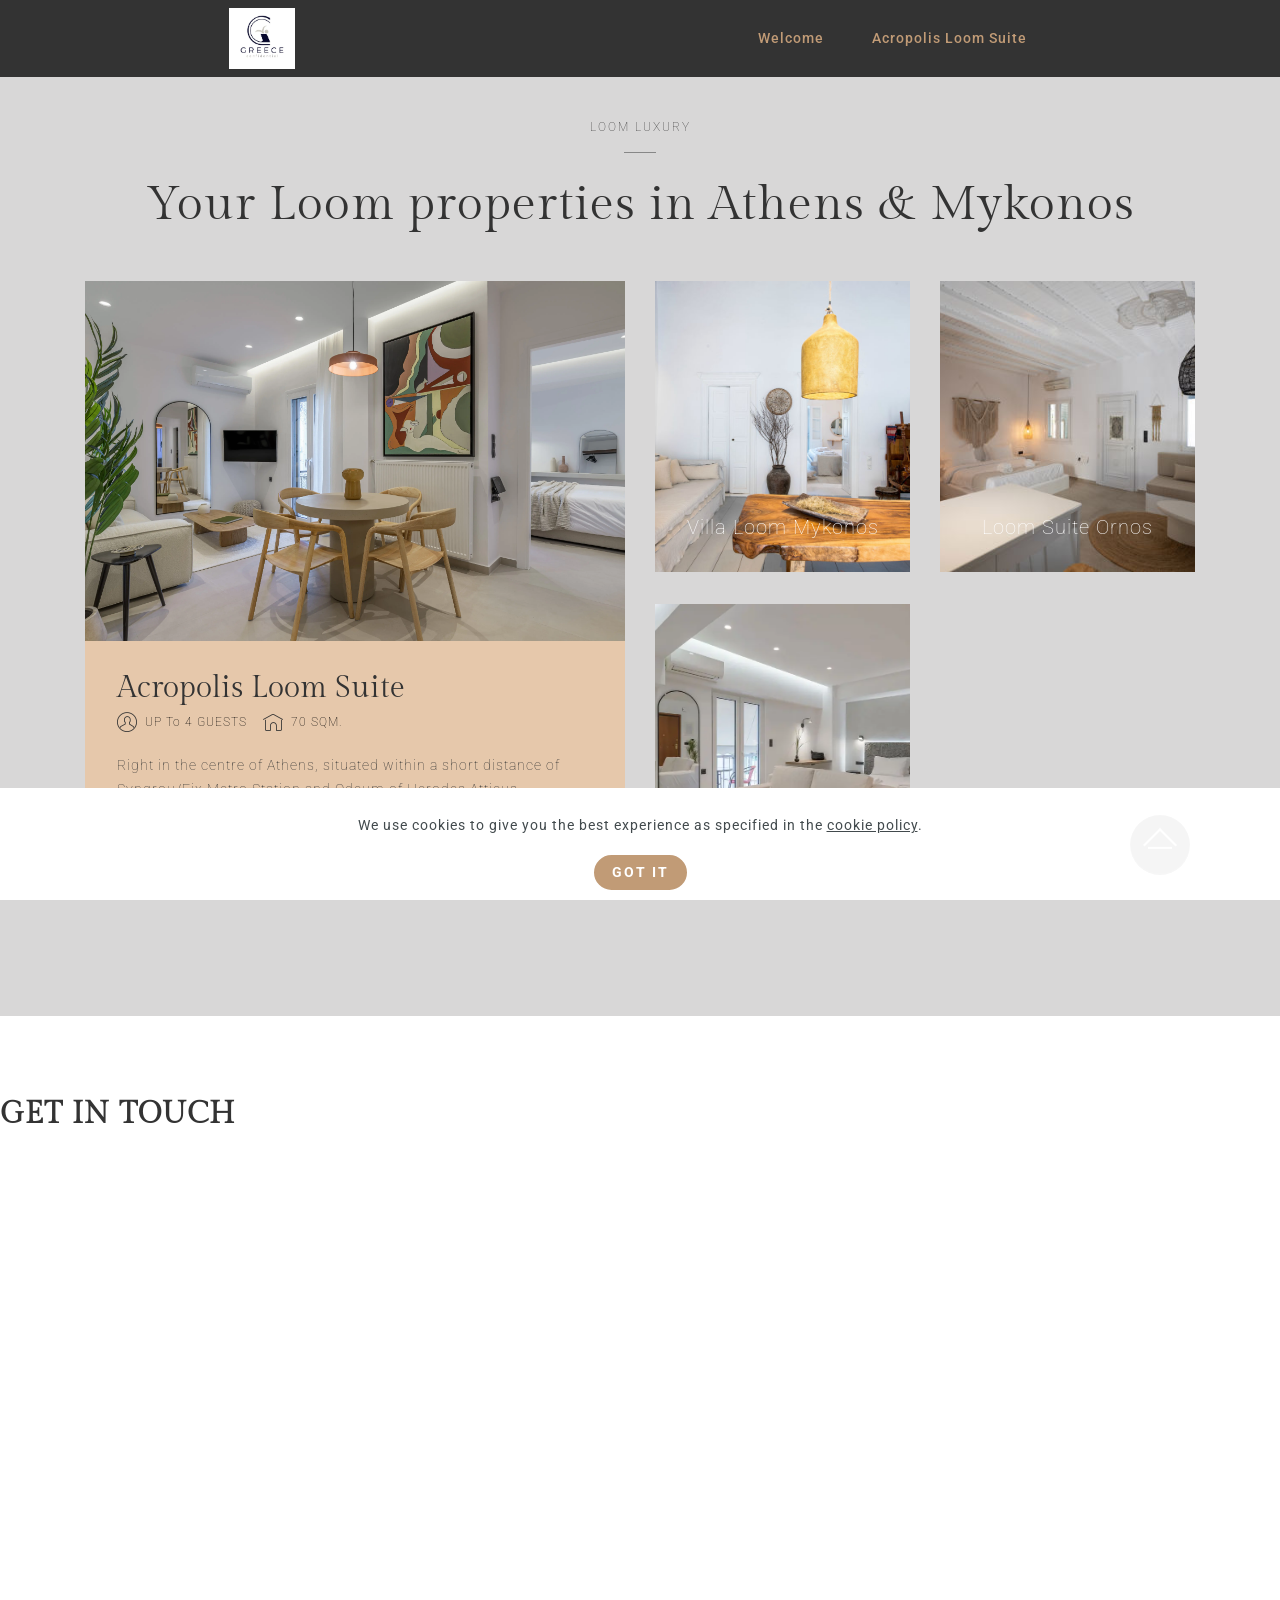
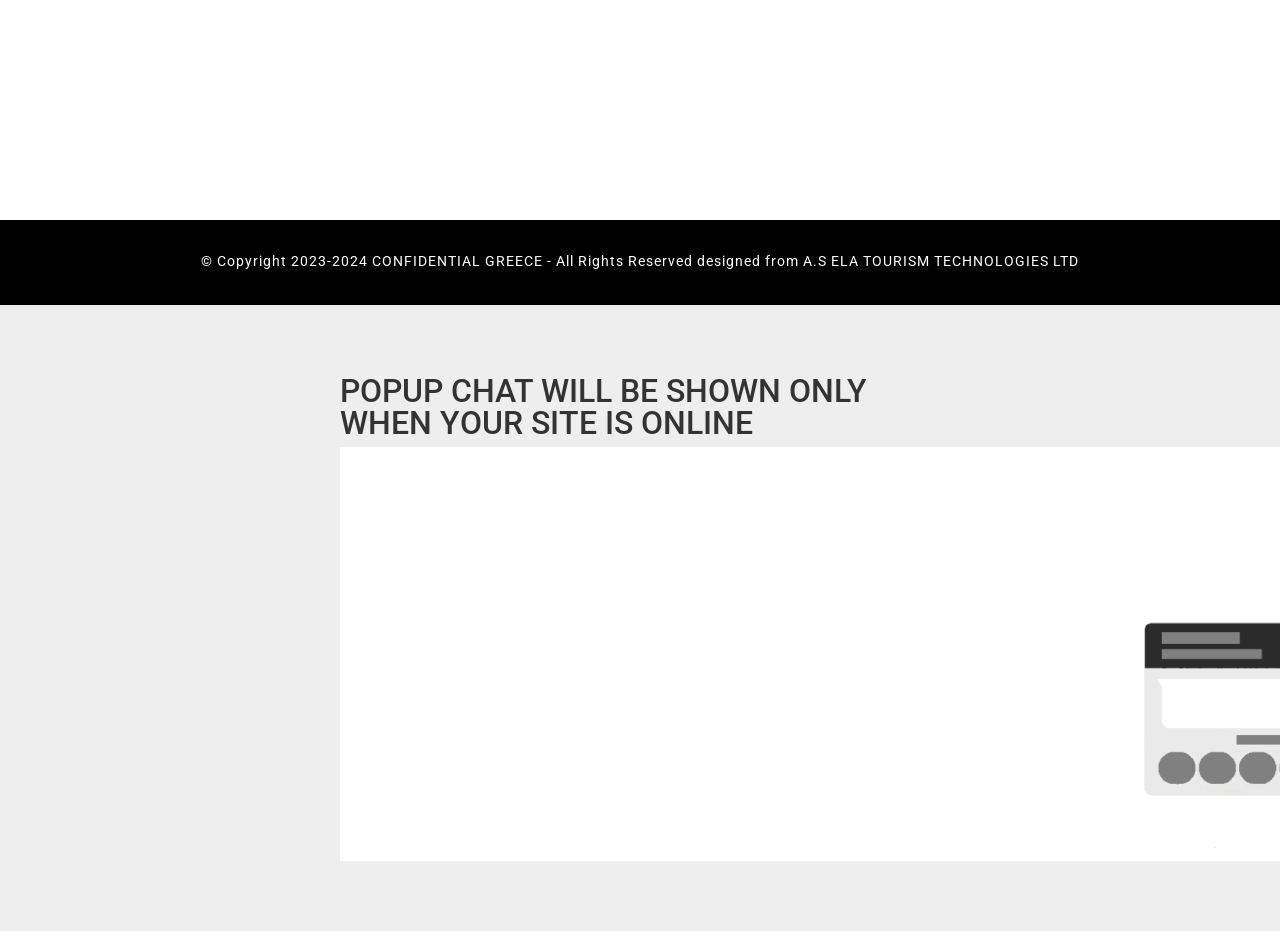
==== commit 660db100: "create github pages" ====
--- a/httpsacropolisloomsuite.com.html
+++ b/httpsacropolisloomsuite.com.html
@@ -24,7 +24,7 @@
   <noscript><link rel="stylesheet" href="https://fonts.googleapis.com/css?family=Gilda+Display:400&display=swap"></noscript>
   <link rel="preload" href="https://fonts.googleapis.com/css?family=Roboto:100,100i,300,300i,400,400i,500,500i,700,700i,900,900i&display=swap" as="style" onload="this.onload=null;this.rel='stylesheet'">
   <noscript><link rel="stylesheet" href="https://fonts.googleapis.com/css?family=Roboto:100,100i,300,300i,400,400i,500,500i,700,700i,900,900i&display=swap"></noscript>
-  <link rel="preload" as="style" href="assets/mobirise/css/mbr-additional.css?v=zdHOli"><link rel="stylesheet" href="assets/mobirise/css/mbr-additional.css?v=zdHOli" type="text/css">
+  <link rel="preload" as="style" href="assets/mobirise/css/mbr-additional.css?v=OWKZXQ"><link rel="stylesheet" href="assets/mobirise/css/mbr-additional.css?v=OWKZXQ" type="text/css">
 
   
   <style>
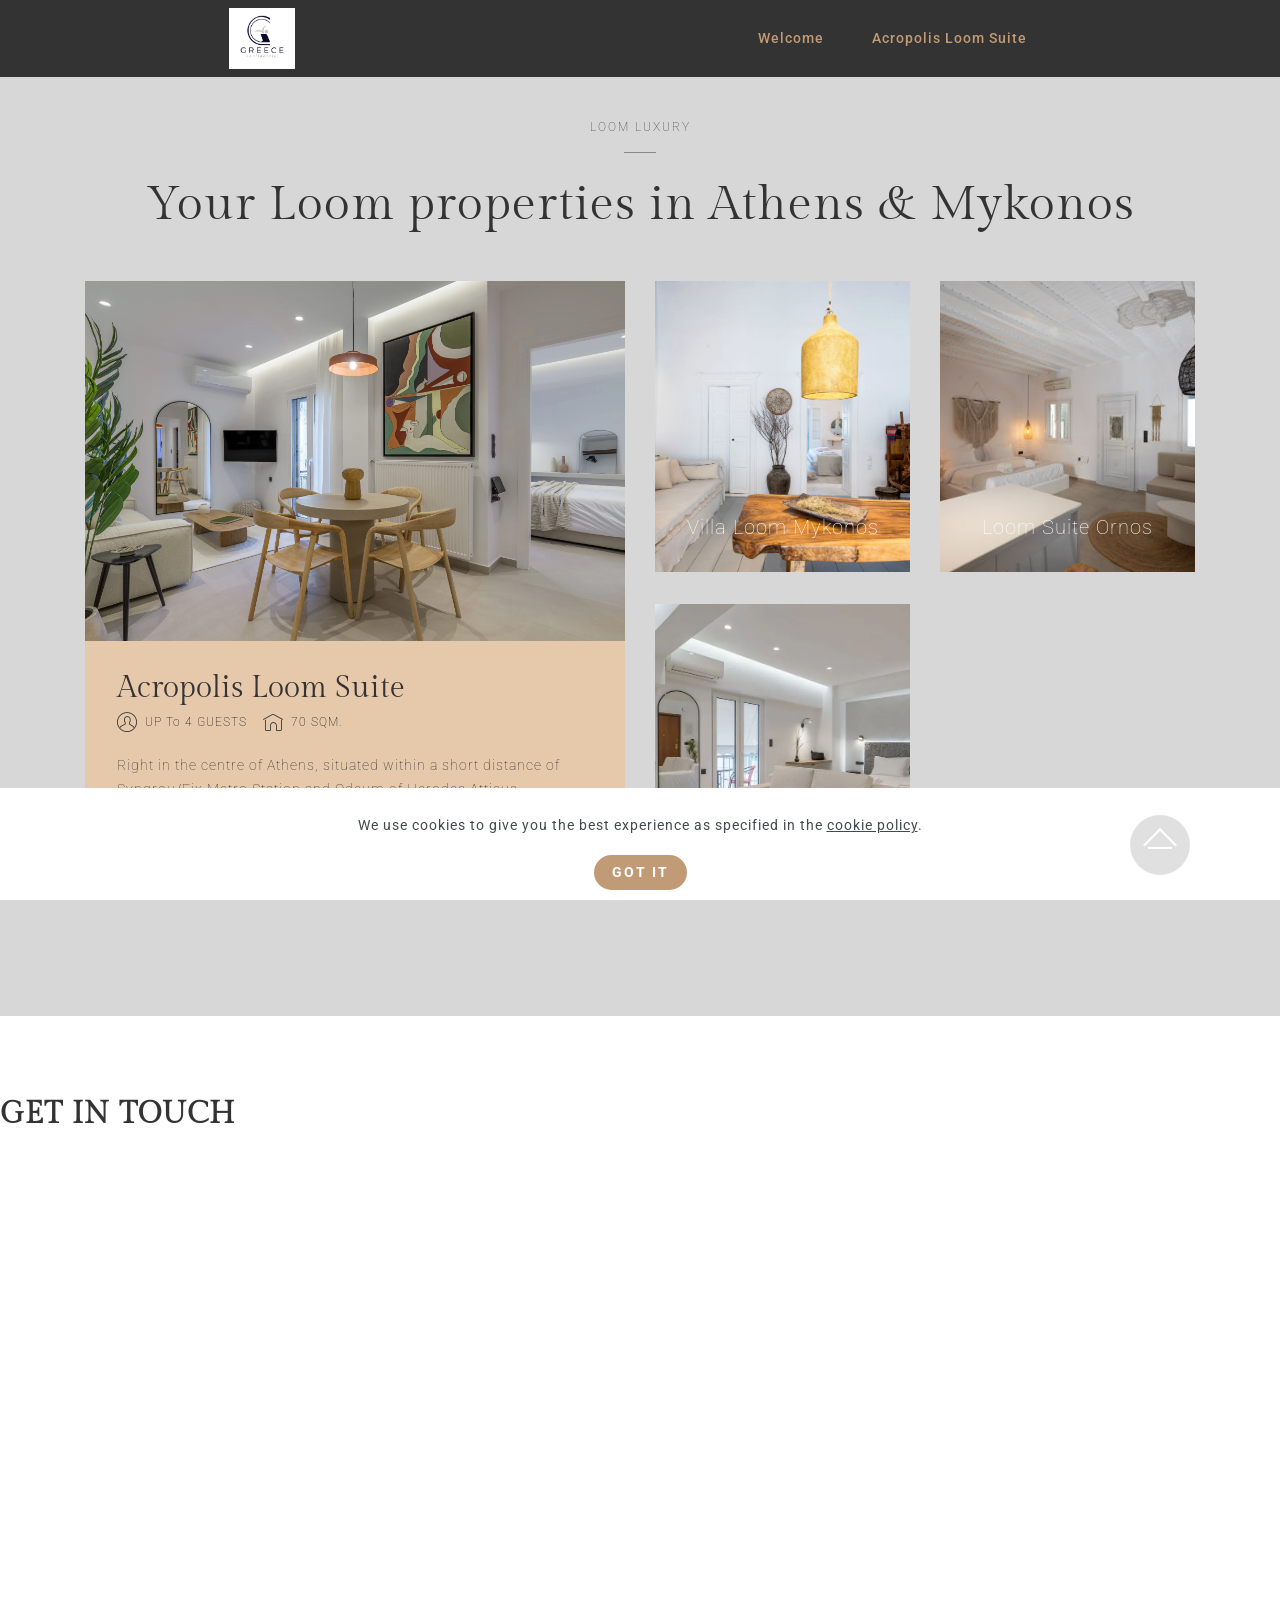
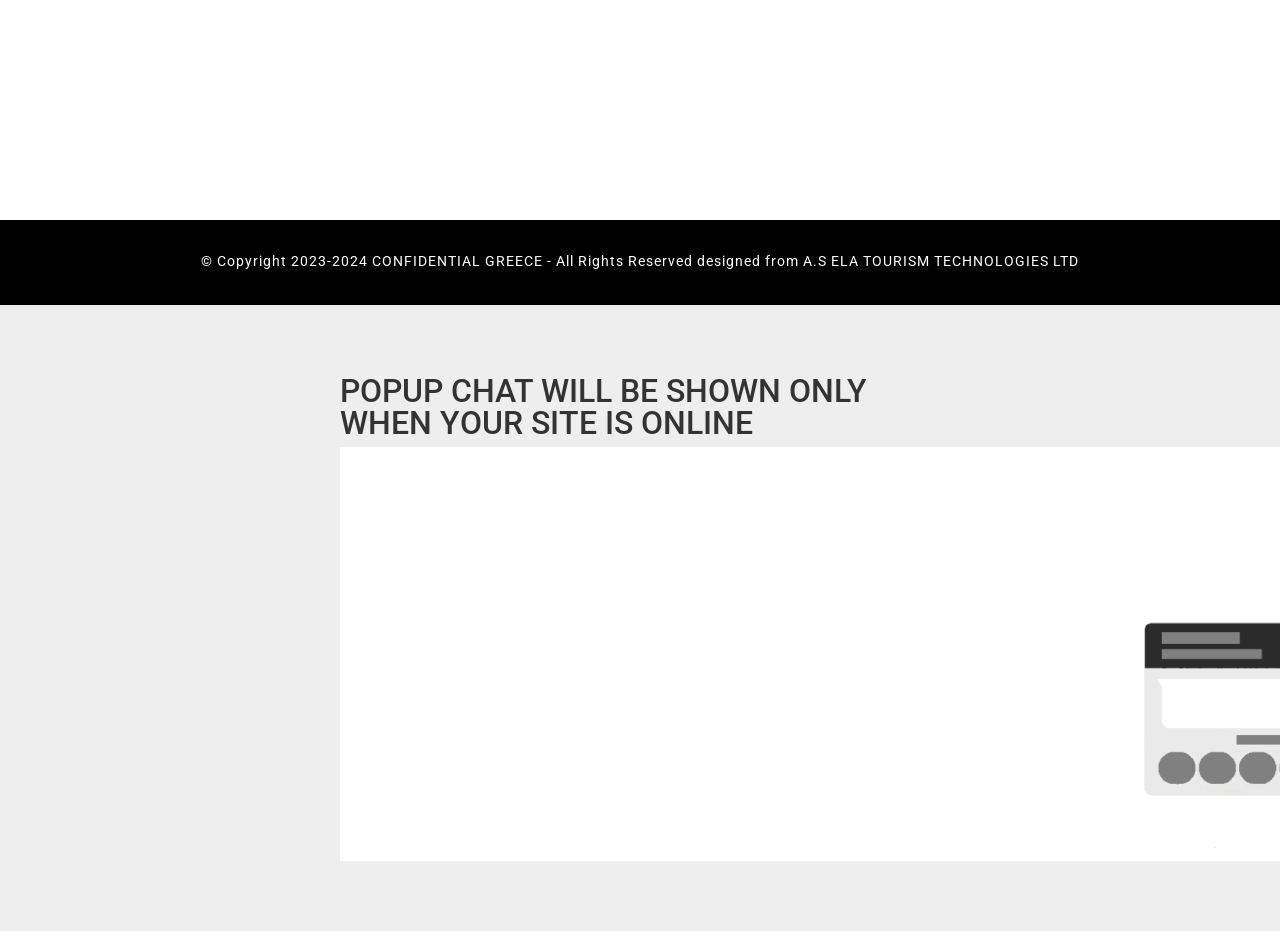
==== commit 50344205: "create github pages" ====
--- a/httpsacropolisloomsuite.com.html
+++ b/httpsacropolisloomsuite.com.html
@@ -24,7 +24,7 @@
   <noscript><link rel="stylesheet" href="https://fonts.googleapis.com/css?family=Gilda+Display:400&display=swap"></noscript>
   <link rel="preload" href="https://fonts.googleapis.com/css?family=Roboto:100,100i,300,300i,400,400i,500,500i,700,700i,900,900i&display=swap" as="style" onload="this.onload=null;this.rel='stylesheet'">
   <noscript><link rel="stylesheet" href="https://fonts.googleapis.com/css?family=Roboto:100,100i,300,300i,400,400i,500,500i,700,700i,900,900i&display=swap"></noscript>
-  <link rel="preload" as="style" href="assets/mobirise/css/mbr-additional.css?v=OWKZXQ"><link rel="stylesheet" href="assets/mobirise/css/mbr-additional.css?v=OWKZXQ" type="text/css">
+  <link rel="preload" as="style" href="assets/mobirise/css/mbr-additional.css?v=2MVAsT"><link rel="stylesheet" href="assets/mobirise/css/mbr-additional.css?v=2MVAsT" type="text/css">
 
   
   <style>
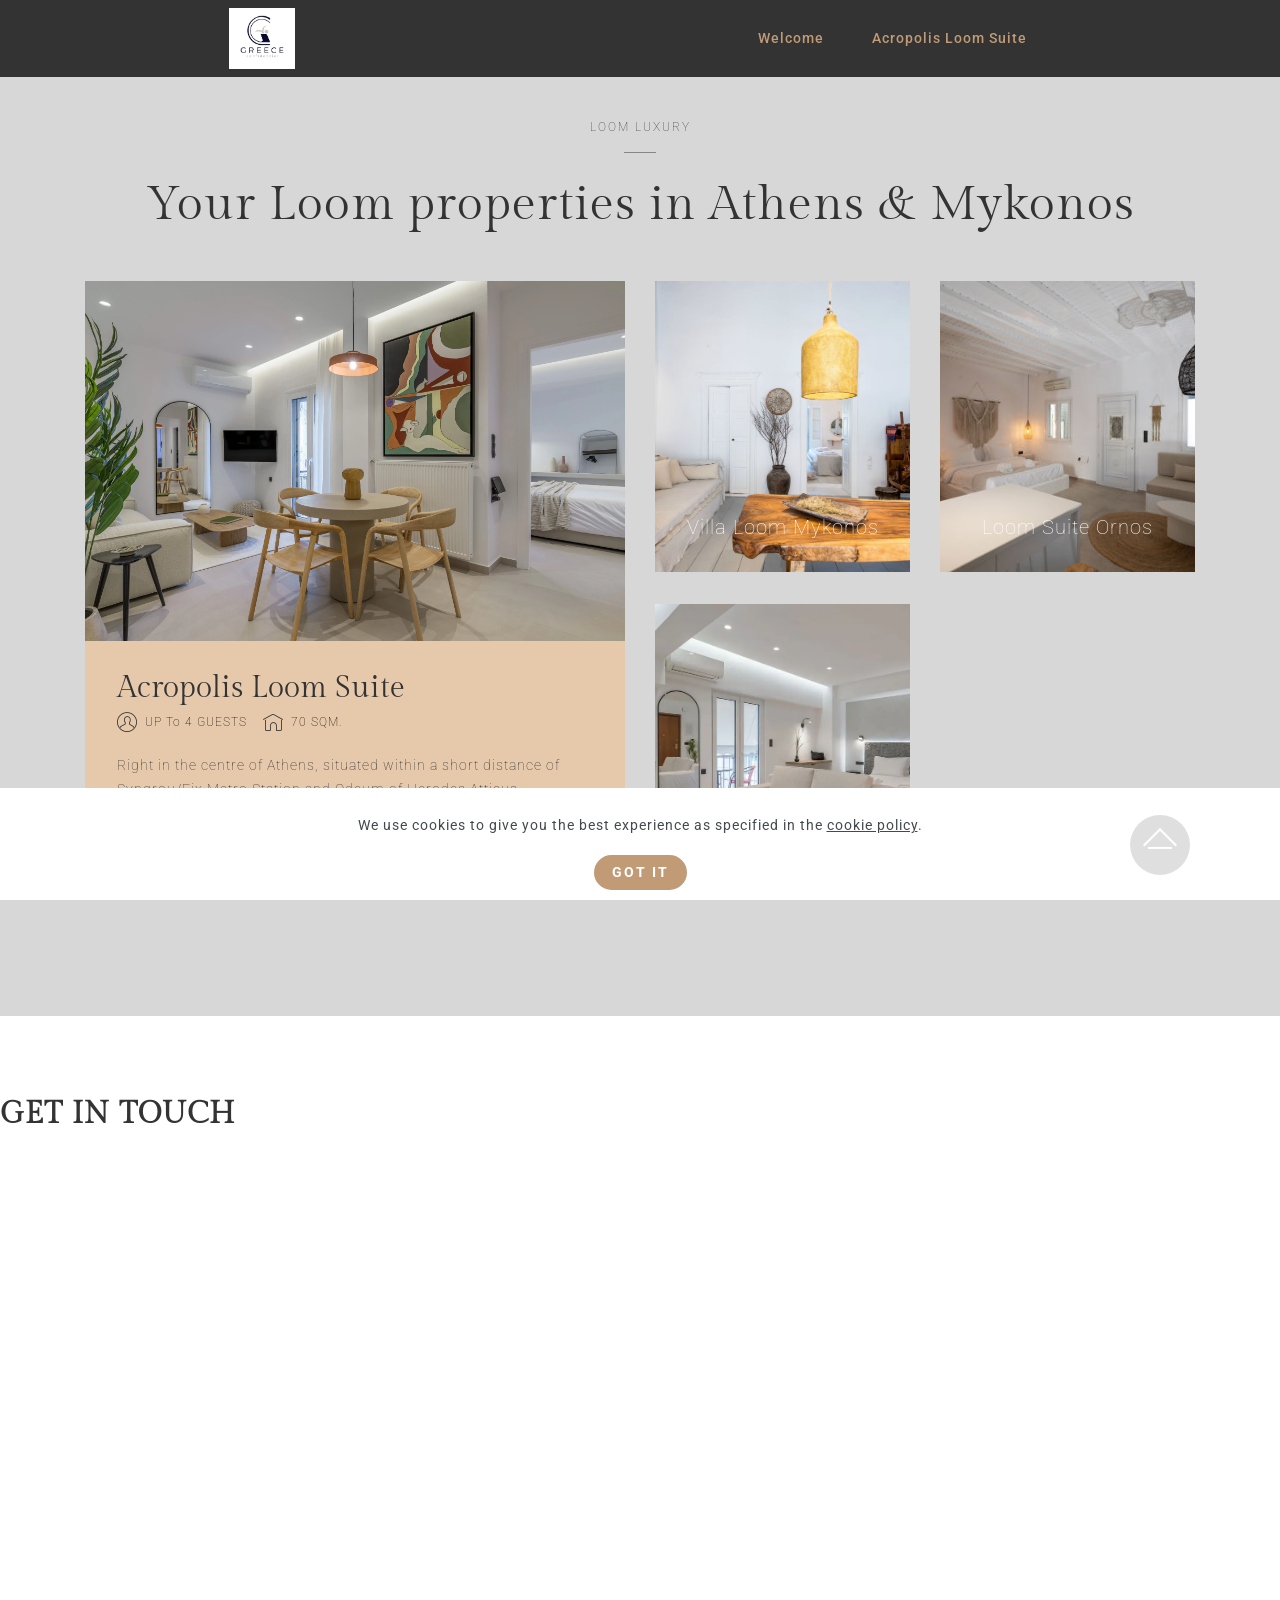
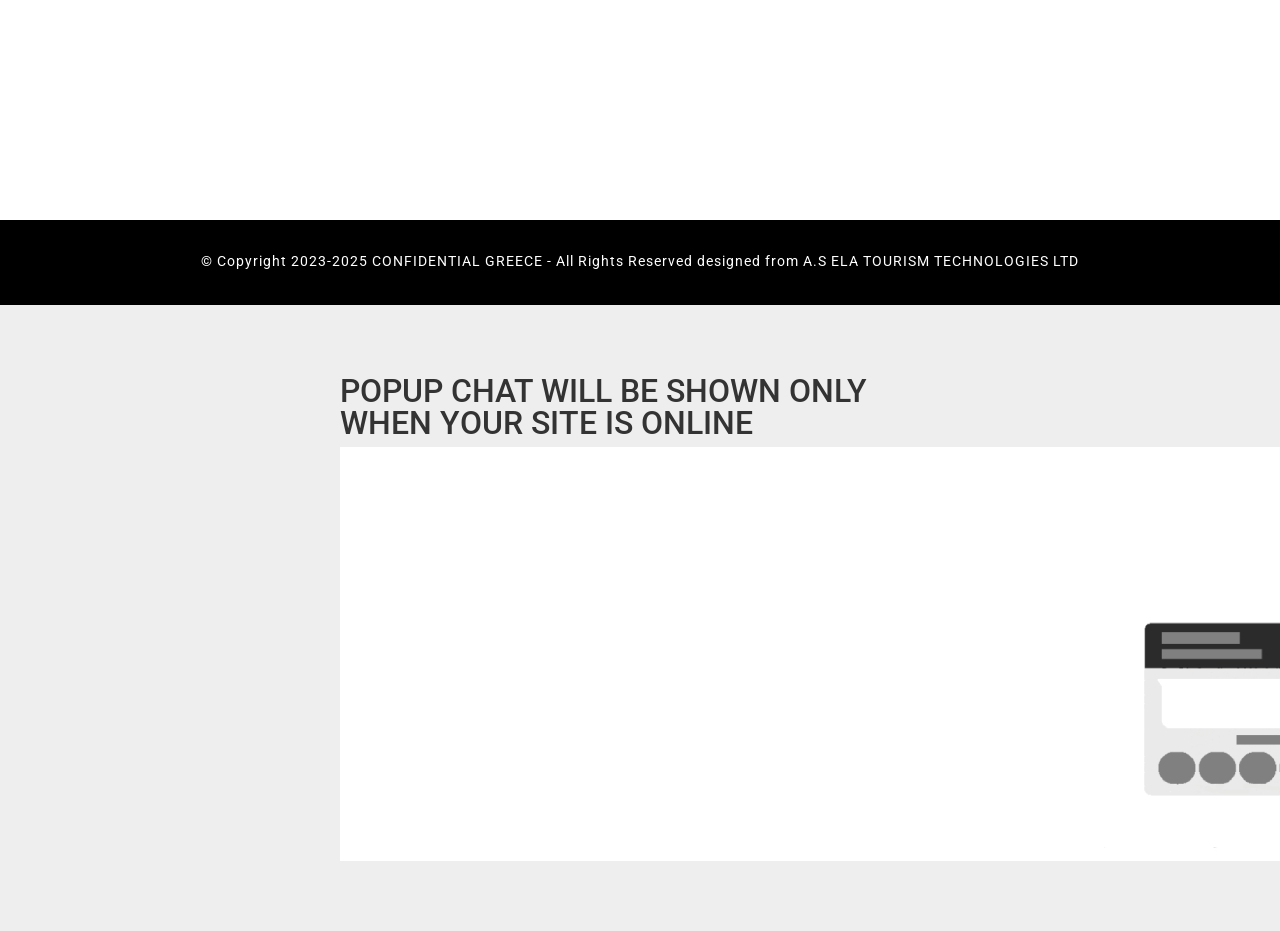
==== commit e3c9b57a: "create github pages" ====
--- a/httpsacropolisloomsuite.com.html
+++ b/httpsacropolisloomsuite.com.html
@@ -24,7 +24,7 @@
   <noscript><link rel="stylesheet" href="https://fonts.googleapis.com/css?family=Gilda+Display:400&display=swap"></noscript>
   <link rel="preload" href="https://fonts.googleapis.com/css?family=Roboto:100,100i,300,300i,400,400i,500,500i,700,700i,900,900i&display=swap" as="style" onload="this.onload=null;this.rel='stylesheet'">
   <noscript><link rel="stylesheet" href="https://fonts.googleapis.com/css?family=Roboto:100,100i,300,300i,400,400i,500,500i,700,700i,900,900i&display=swap"></noscript>
-  <link rel="preload" as="style" href="assets/mobirise/css/mbr-additional.css?v=2MVAsT"><link rel="stylesheet" href="assets/mobirise/css/mbr-additional.css?v=2MVAsT" type="text/css">
+  <link rel="preload" as="style" href="assets/mobirise/css/mbr-additional.css?v=vFAlge"><link rel="stylesheet" href="assets/mobirise/css/mbr-additional.css?v=vFAlge" type="text/css">
 
   
   <style>
@@ -58,7 +58,7 @@
 			</div>
 		</button>
 		<div class="collapse navbar-collapse" id="navbarSupportedContent">
-			<ul class="navbar-nav nav-dropdown mbr-section-btn nav-right" data-app-modern-menu="true"><li class="nav-item"><a class="nav-link link text-warning text-primary display-7" href="page5.html#features2-39">Welcome</a></li><li class="nav-item">
+			<ul class="navbar-nav nav-dropdown mbr-section-btn nav-right" data-app-modern-menu="true"><li class="nav-item"><a class="nav-link link text-warning text-primary display-7" href="httpsacropolisloomsuite.com.html#features2-3x">Welcome</a></li><li class="nav-item">
 					<a class="nav-link link text-warning text-primary display-7" href="index.html#header6-0">Acropolis Loom Suite</a>
 				</li></ul>
 			
@@ -177,7 +177,7 @@
         <div class="row justify-content-center mbr-white">
             <div class="col-12">
                 <p class="mbr-text mb-0 mbr-fonts-style align-center display-7">
-                    © Copyright 2023-2024 CONFIDENTIAL GREECE - All Rights Reserved designed from A.S ELA TOURISM TECHNOLOGIES LTD</p>
+                    © Copyright 2023-2025 CONFIDENTIAL GREECE - All Rights Reserved designed from A.S ELA TOURISM TECHNOLOGIES LTD</p>
             </div>
         </div>
     </div>
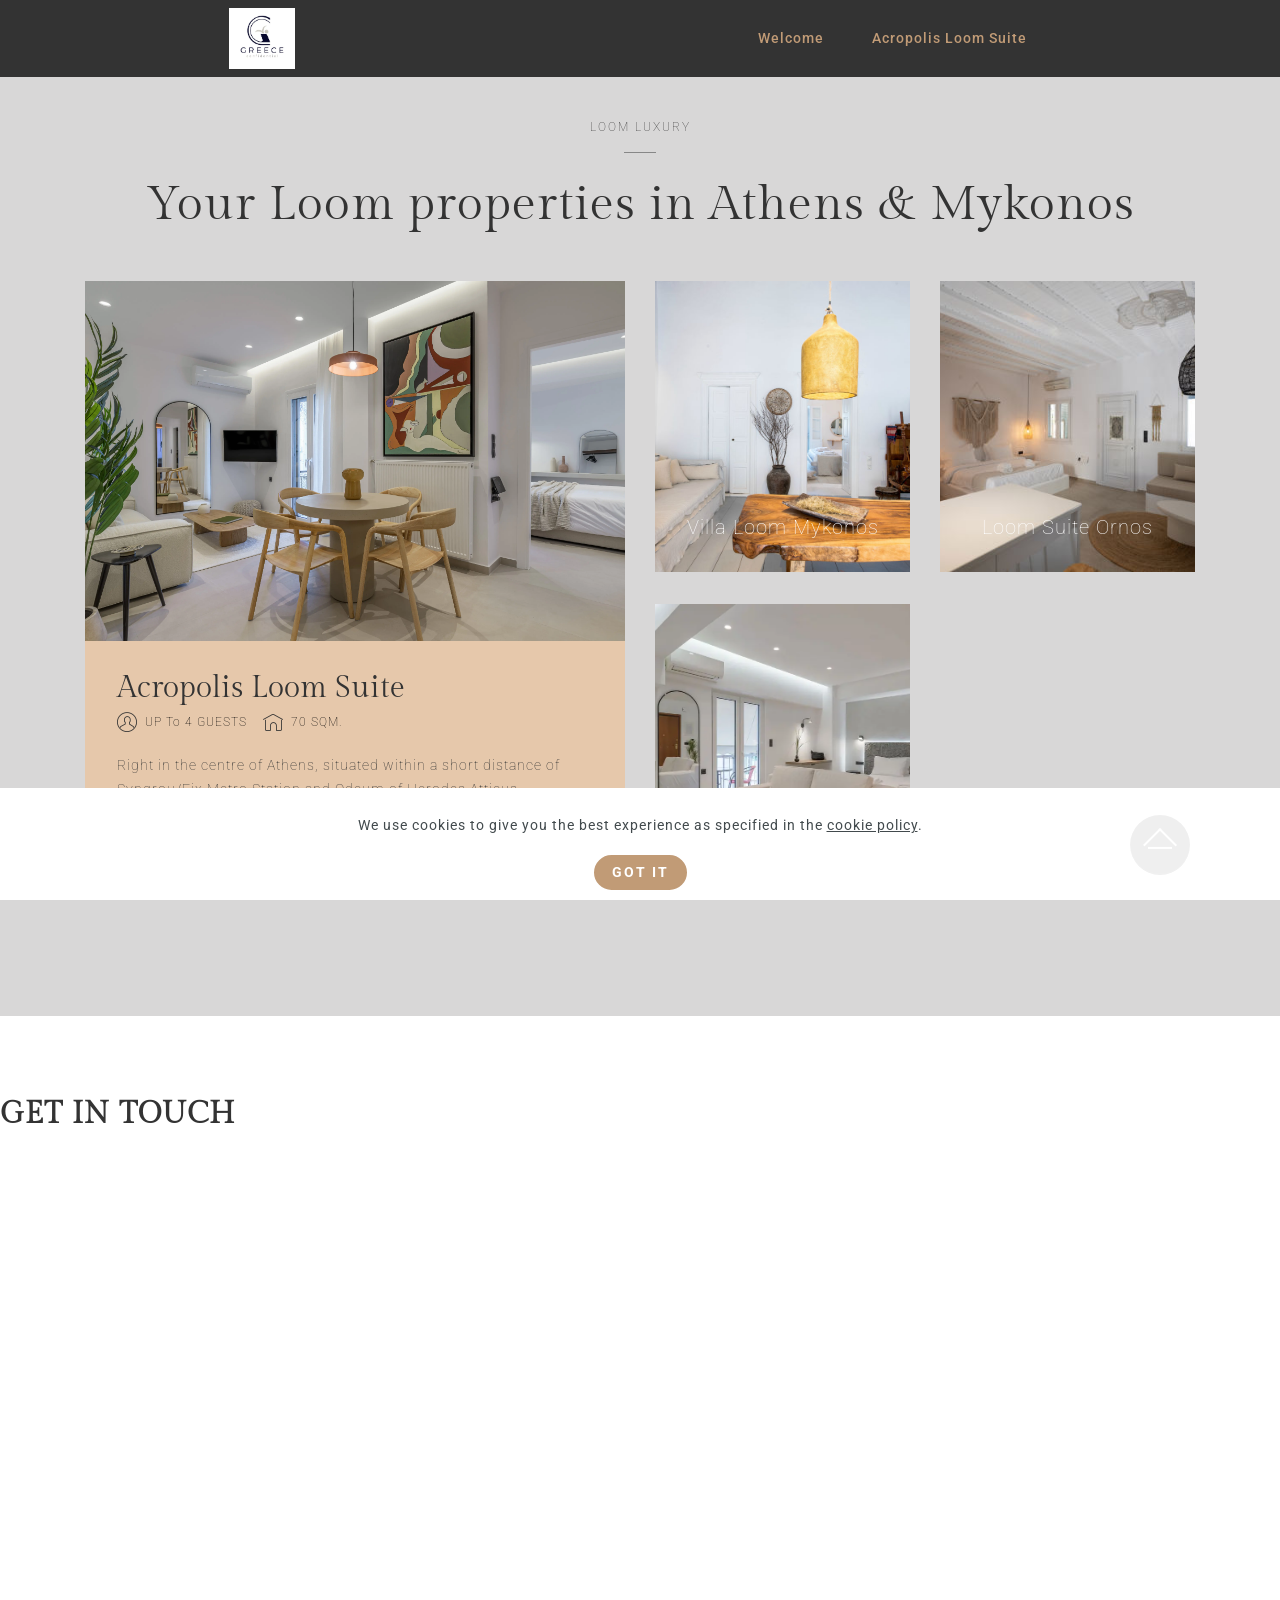
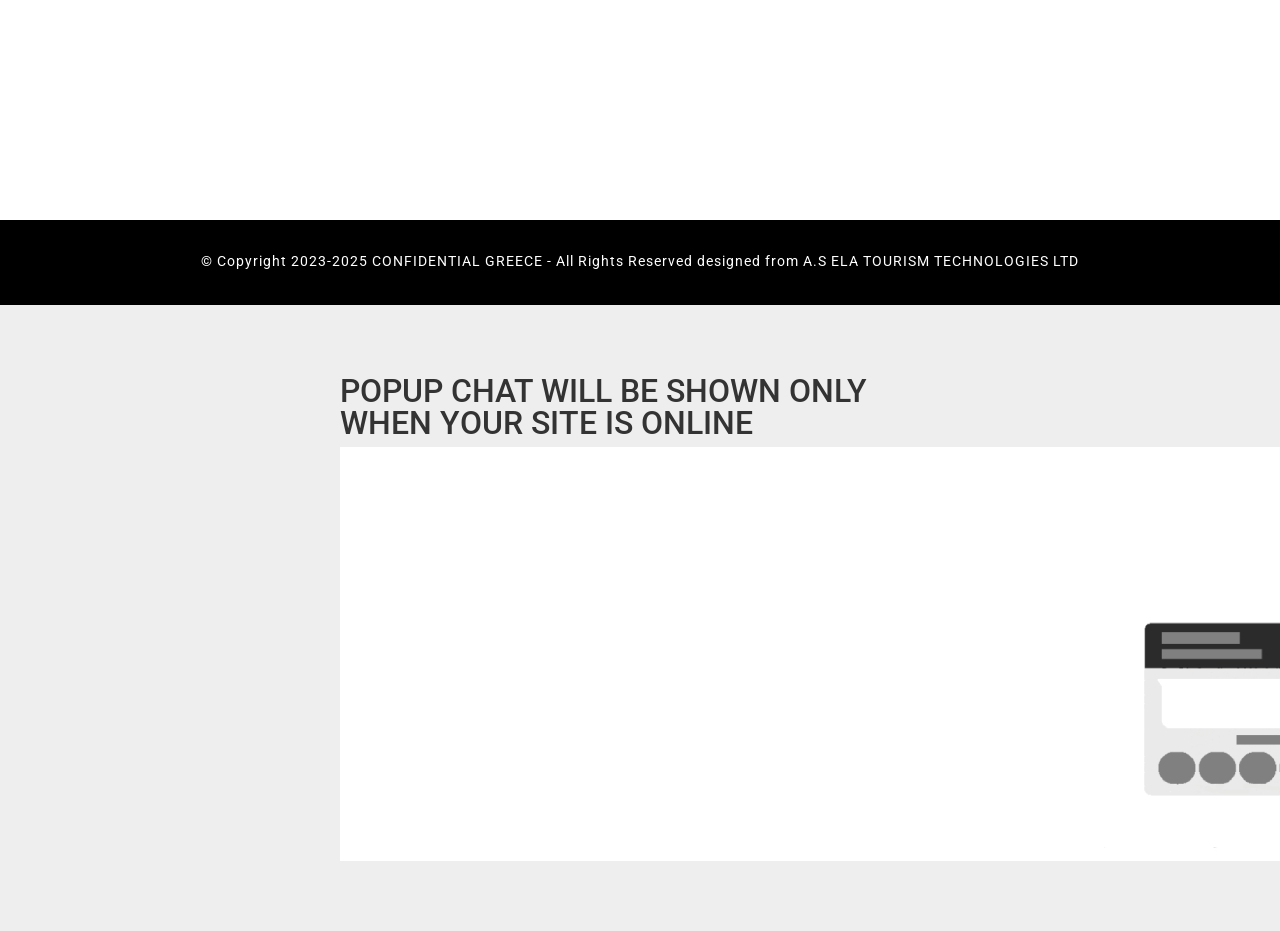
==== commit 96ad498e: "create github pages" ====
--- a/httpsacropolisloomsuite.com.html
+++ b/httpsacropolisloomsuite.com.html
@@ -24,7 +24,7 @@
   <noscript><link rel="stylesheet" href="https://fonts.googleapis.com/css?family=Gilda+Display:400&display=swap"></noscript>
   <link rel="preload" href="https://fonts.googleapis.com/css?family=Roboto:100,100i,300,300i,400,400i,500,500i,700,700i,900,900i&display=swap" as="style" onload="this.onload=null;this.rel='stylesheet'">
   <noscript><link rel="stylesheet" href="https://fonts.googleapis.com/css?family=Roboto:100,100i,300,300i,400,400i,500,500i,700,700i,900,900i&display=swap"></noscript>
-  <link rel="preload" as="style" href="assets/mobirise/css/mbr-additional.css?v=vFAlge"><link rel="stylesheet" href="assets/mobirise/css/mbr-additional.css?v=vFAlge" type="text/css">
+  <link rel="preload" as="style" href="assets/mobirise/css/mbr-additional.css?v=w4L7OR"><link rel="stylesheet" href="assets/mobirise/css/mbr-additional.css?v=w4L7OR" type="text/css">
 
   
   <style>
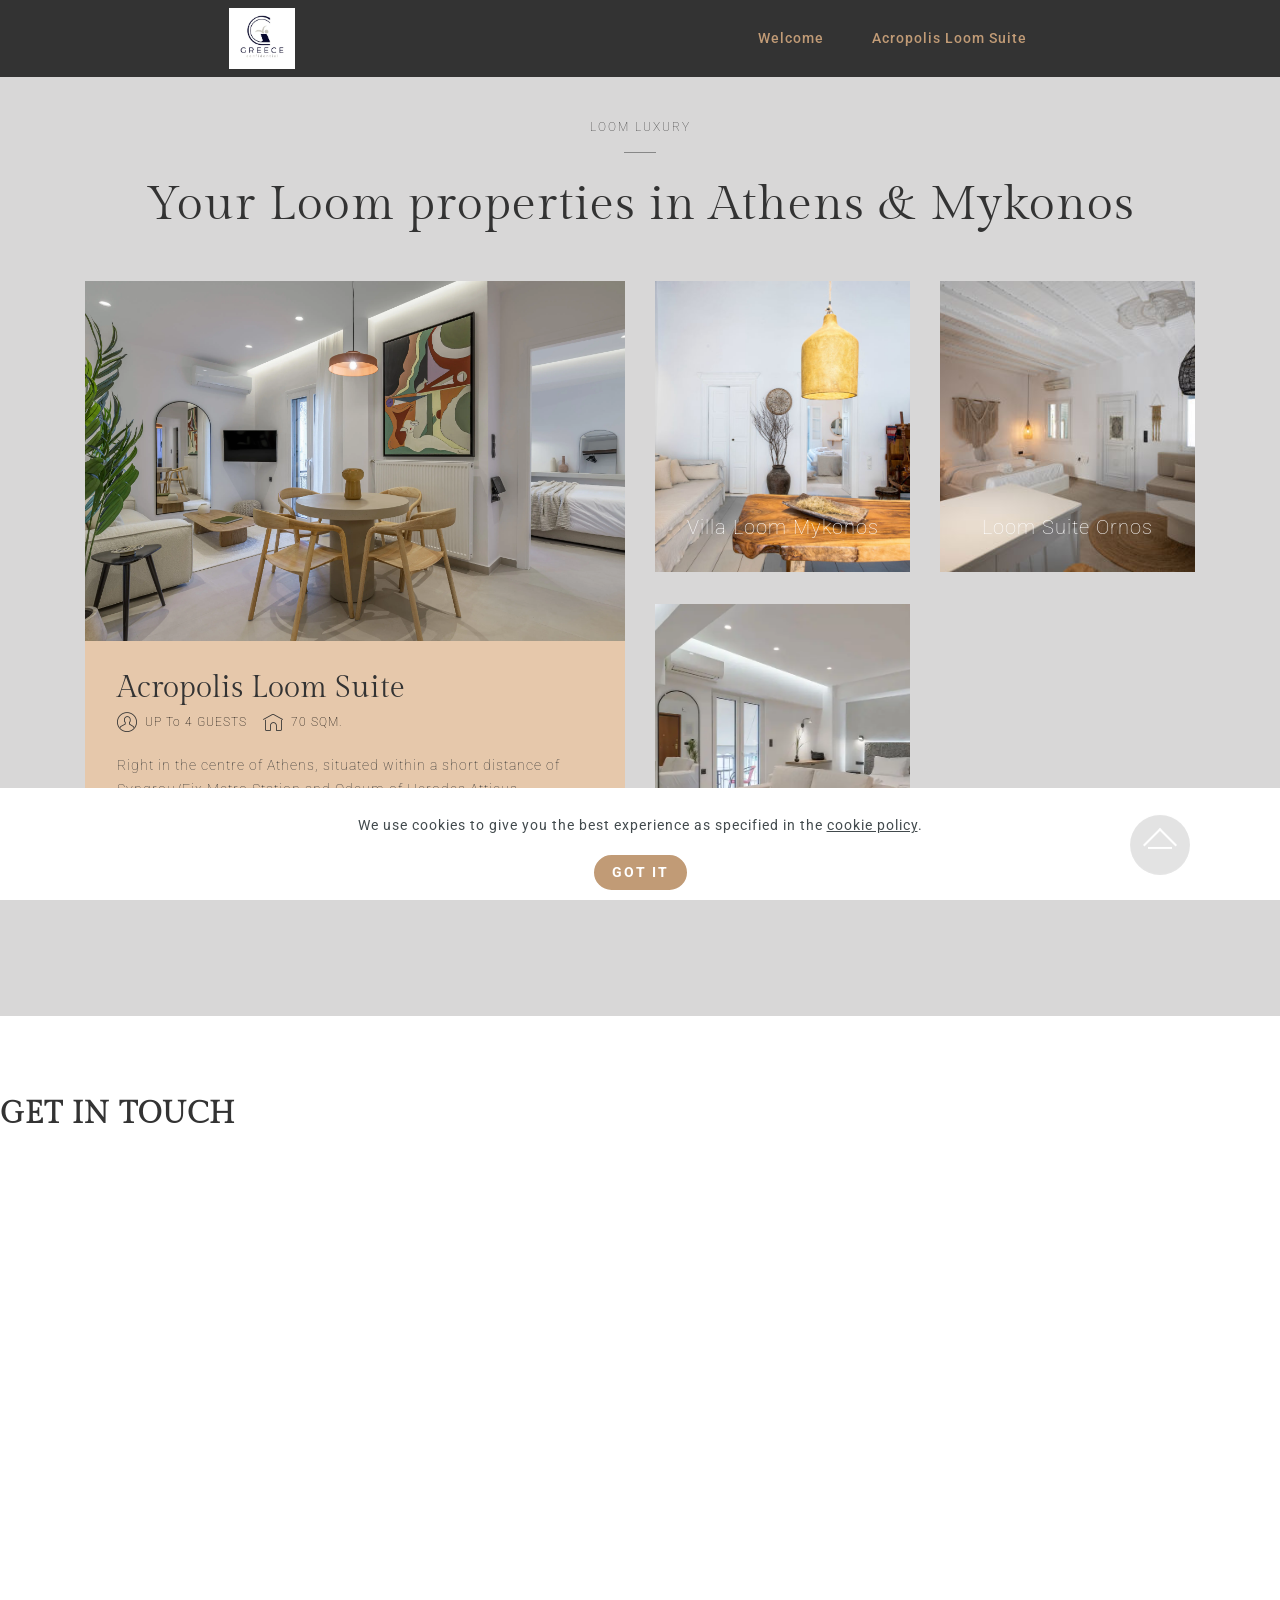
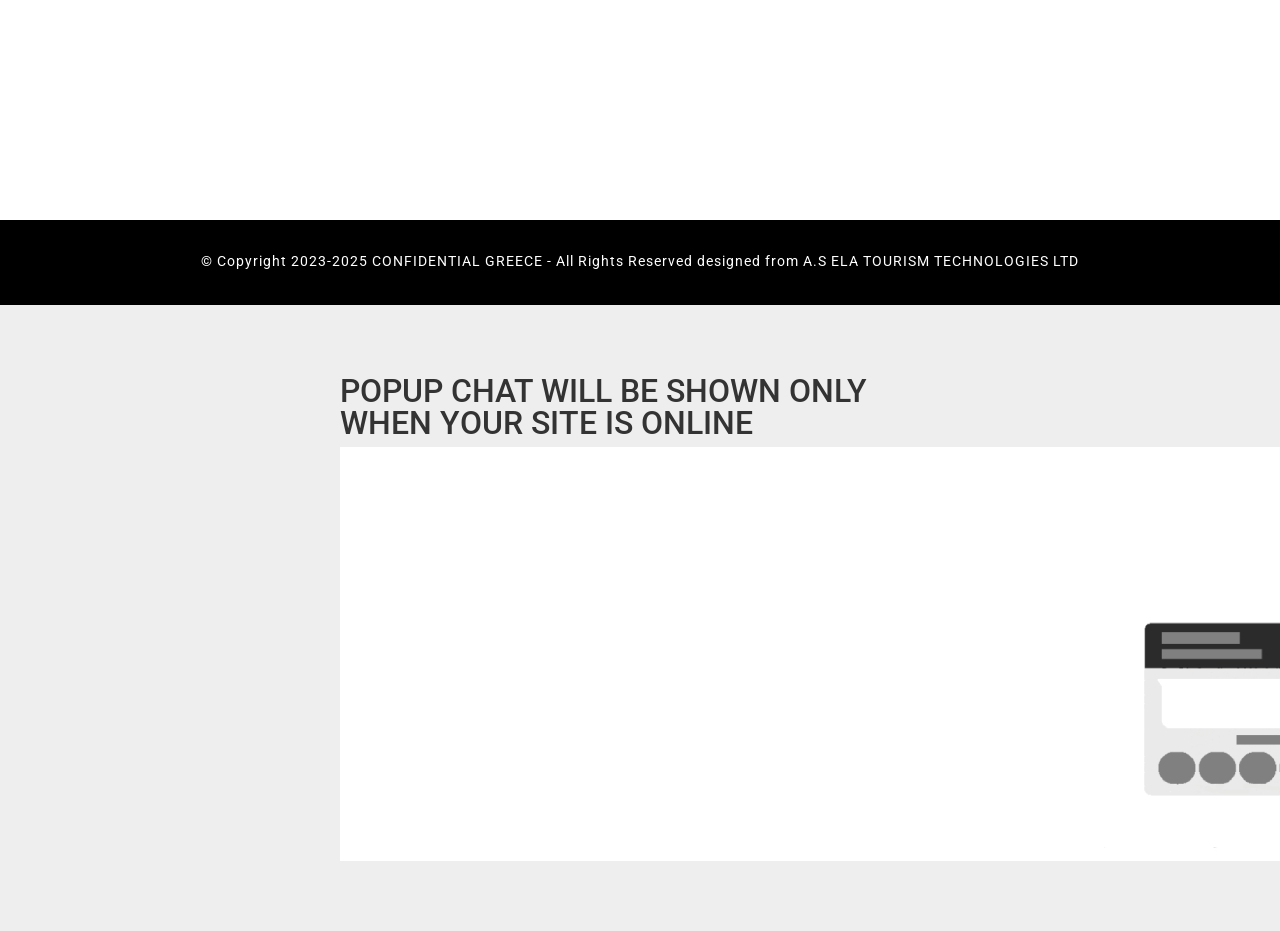
==== commit 5a7d1408: "create github pages" ====
--- a/httpsacropolisloomsuite.com.html
+++ b/httpsacropolisloomsuite.com.html
@@ -24,7 +24,7 @@
   <noscript><link rel="stylesheet" href="https://fonts.googleapis.com/css?family=Gilda+Display:400&display=swap"></noscript>
   <link rel="preload" href="https://fonts.googleapis.com/css?family=Roboto:100,100i,300,300i,400,400i,500,500i,700,700i,900,900i&display=swap" as="style" onload="this.onload=null;this.rel='stylesheet'">
   <noscript><link rel="stylesheet" href="https://fonts.googleapis.com/css?family=Roboto:100,100i,300,300i,400,400i,500,500i,700,700i,900,900i&display=swap"></noscript>
-  <link rel="preload" as="style" href="assets/mobirise/css/mbr-additional.css?v=w4L7OR"><link rel="stylesheet" href="assets/mobirise/css/mbr-additional.css?v=w4L7OR" type="text/css">
+  <link rel="preload" as="style" href="assets/mobirise/css/mbr-additional.css?v=VGTeeU"><link rel="stylesheet" href="assets/mobirise/css/mbr-additional.css?v=VGTeeU" type="text/css">
 
   
   <style>
@@ -59,7 +59,7 @@
 		</button>
 		<div class="collapse navbar-collapse" id="navbarSupportedContent">
 			<ul class="navbar-nav nav-dropdown mbr-section-btn nav-right" data-app-modern-menu="true"><li class="nav-item"><a class="nav-link link text-warning text-primary display-7" href="httpsacropolisloomsuite.com.html#features2-3x">Welcome</a></li><li class="nav-item">
-					<a class="nav-link link text-warning text-primary display-7" href="index.html#header6-0">Acropolis Loom Suite</a>
+					<a class="nav-link link text-warning text-primary display-7" href="page6.html#header6-3o">Acropolis Loom Suite</a>
 				</li></ul>
 			
 			
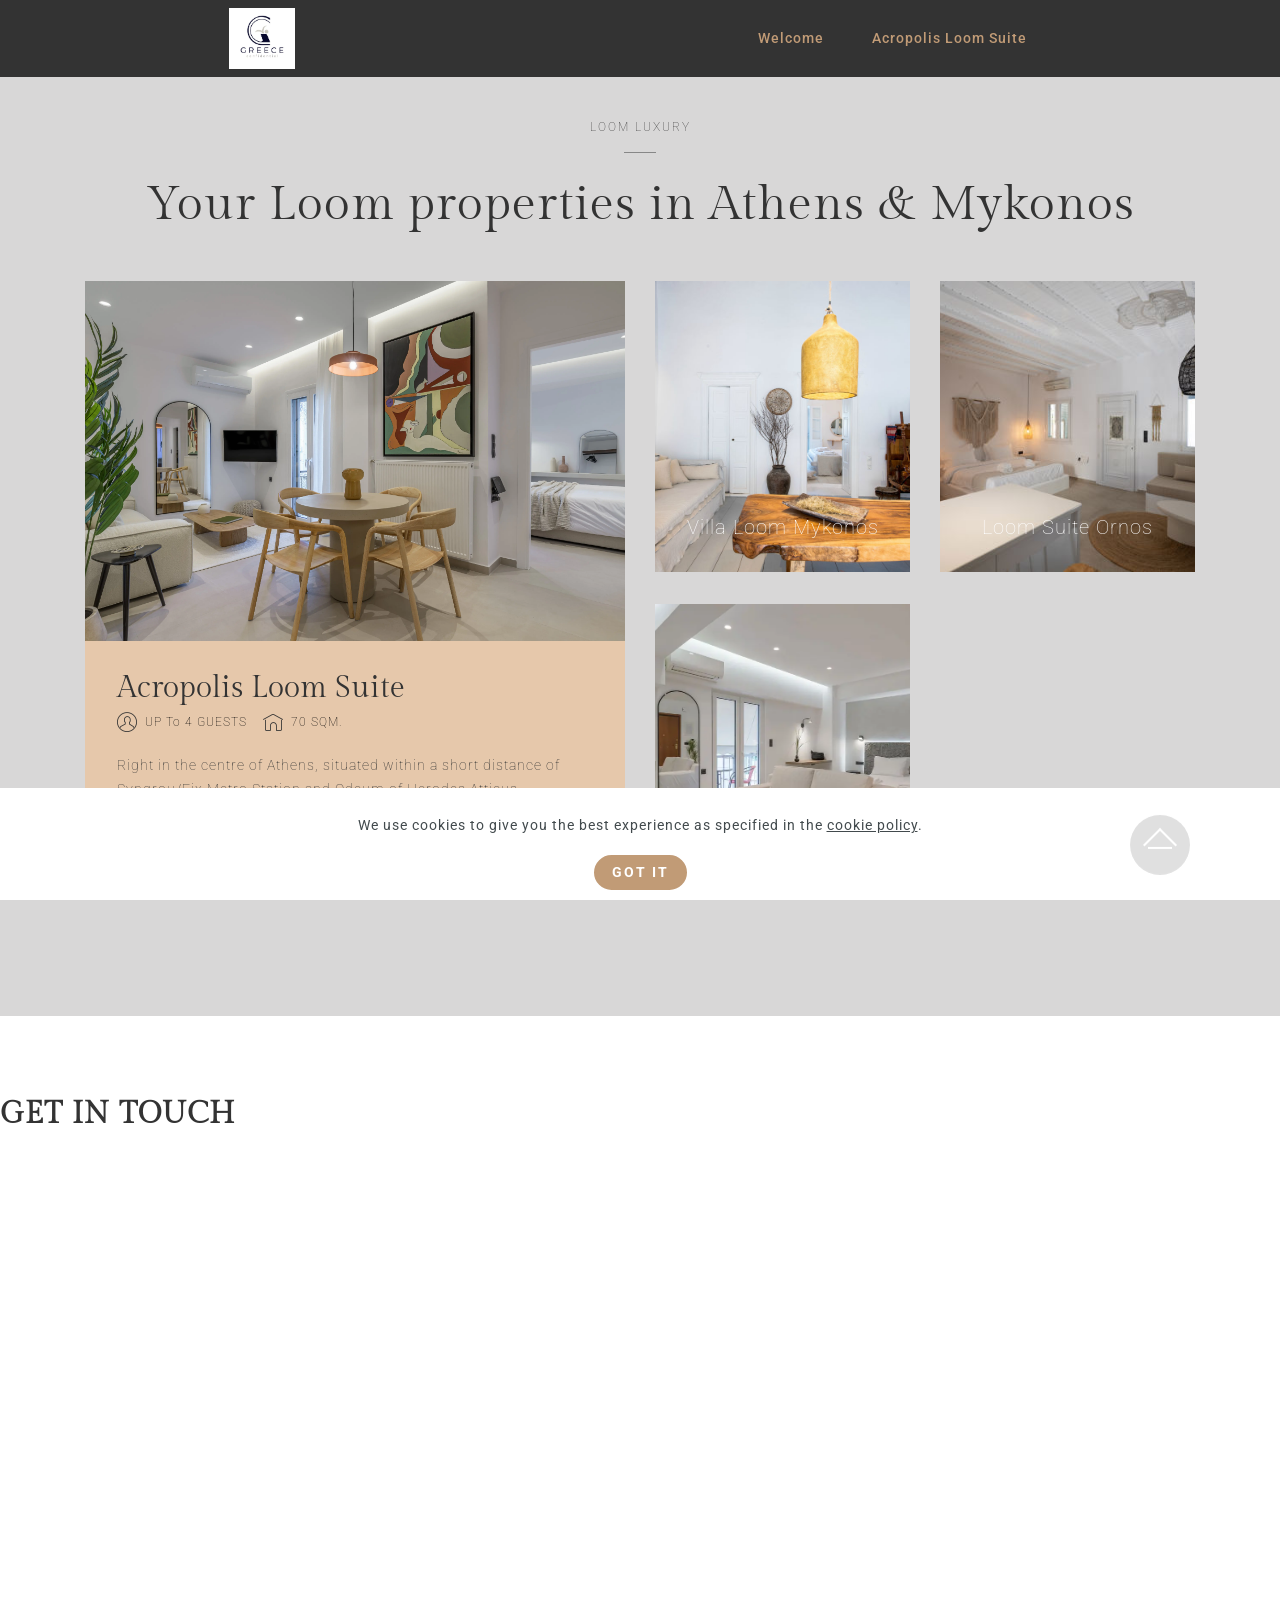
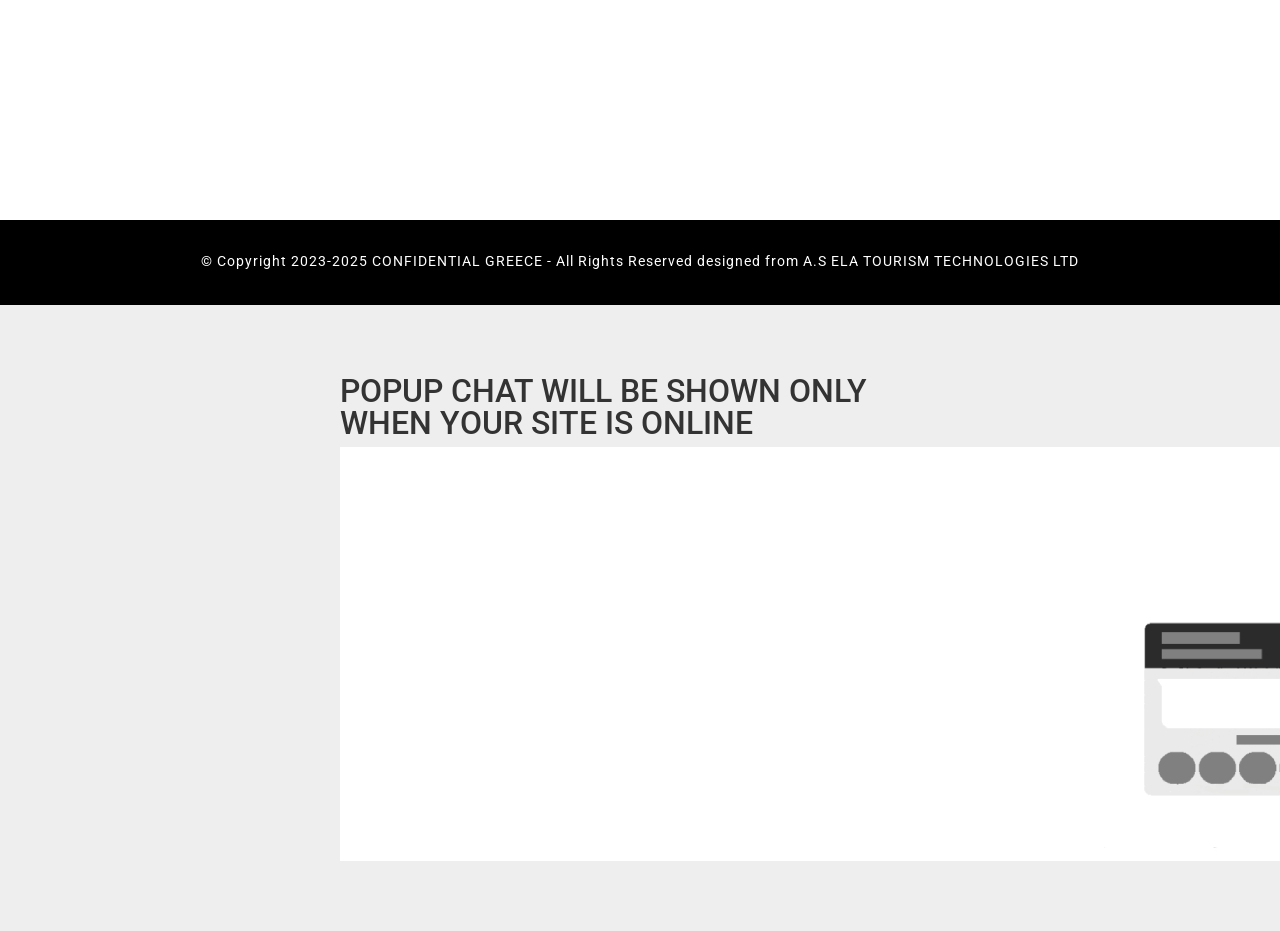
==== commit 4420899e: "create github pages" ====
--- a/httpsacropolisloomsuite.com.html
+++ b/httpsacropolisloomsuite.com.html
@@ -24,7 +24,7 @@
   <noscript><link rel="stylesheet" href="https://fonts.googleapis.com/css?family=Gilda+Display:400&display=swap"></noscript>
   <link rel="preload" href="https://fonts.googleapis.com/css?family=Roboto:100,100i,300,300i,400,400i,500,500i,700,700i,900,900i&display=swap" as="style" onload="this.onload=null;this.rel='stylesheet'">
   <noscript><link rel="stylesheet" href="https://fonts.googleapis.com/css?family=Roboto:100,100i,300,300i,400,400i,500,500i,700,700i,900,900i&display=swap"></noscript>
-  <link rel="preload" as="style" href="assets/mobirise/css/mbr-additional.css?v=VGTeeU"><link rel="stylesheet" href="assets/mobirise/css/mbr-additional.css?v=VGTeeU" type="text/css">
+  <link rel="preload" as="style" href="assets/mobirise/css/mbr-additional.css?v=MssVuf"><link rel="stylesheet" href="assets/mobirise/css/mbr-additional.css?v=MssVuf" type="text/css">
 
   
   <style>
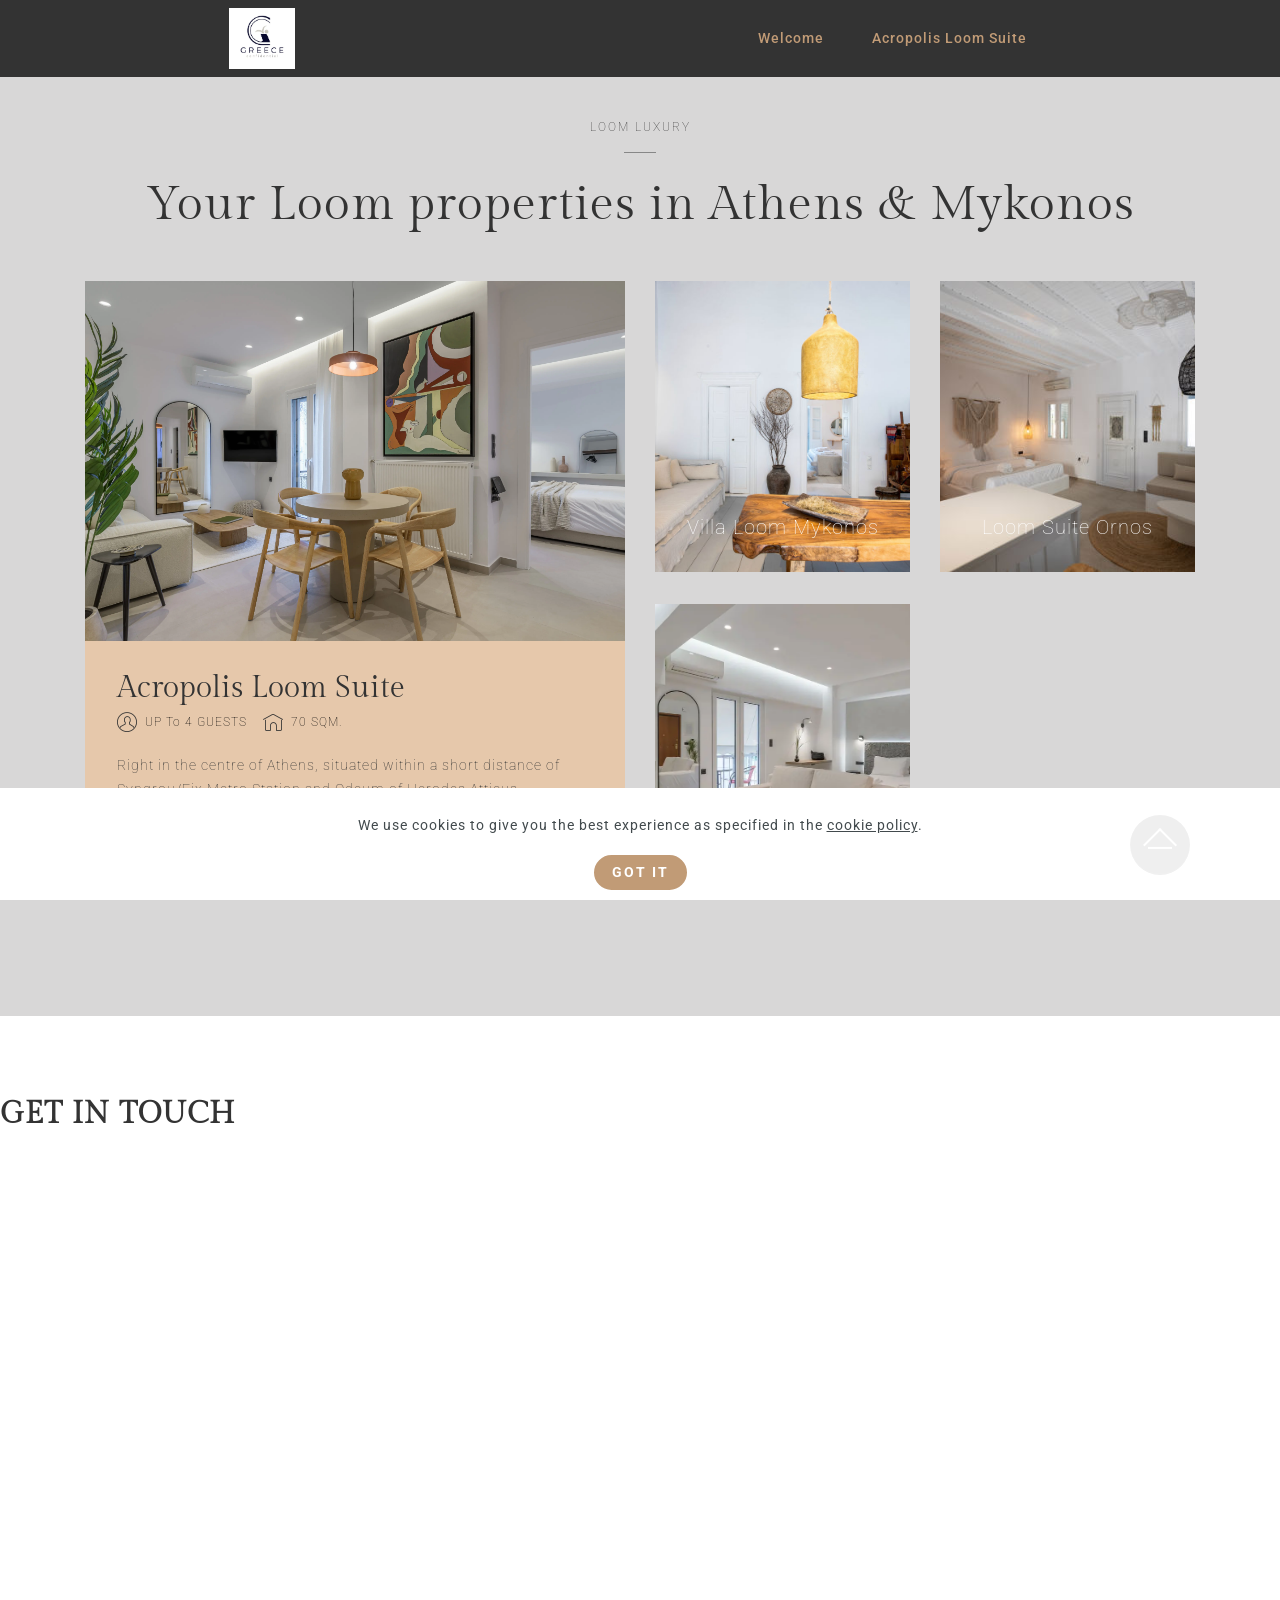
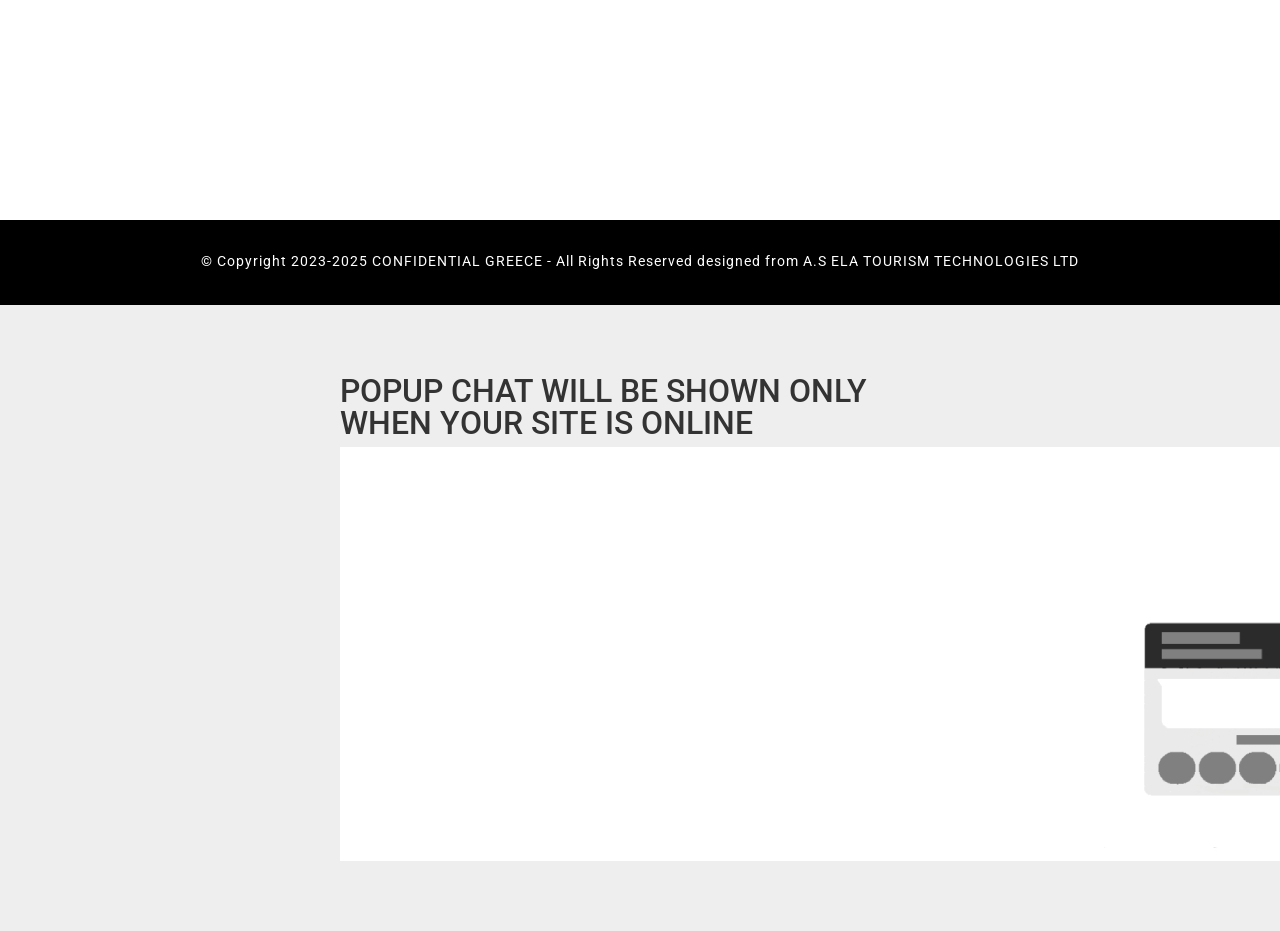
==== commit 56d023df: "create github pages" ====
--- a/httpsacropolisloomsuite.com.html
+++ b/httpsacropolisloomsuite.com.html
@@ -24,7 +24,7 @@
   <noscript><link rel="stylesheet" href="https://fonts.googleapis.com/css?family=Gilda+Display:400&display=swap"></noscript>
   <link rel="preload" href="https://fonts.googleapis.com/css?family=Roboto:100,100i,300,300i,400,400i,500,500i,700,700i,900,900i&display=swap" as="style" onload="this.onload=null;this.rel='stylesheet'">
   <noscript><link rel="stylesheet" href="https://fonts.googleapis.com/css?family=Roboto:100,100i,300,300i,400,400i,500,500i,700,700i,900,900i&display=swap"></noscript>
-  <link rel="preload" as="style" href="assets/mobirise/css/mbr-additional.css?v=MssVuf"><link rel="stylesheet" href="assets/mobirise/css/mbr-additional.css?v=MssVuf" type="text/css">
+  <link rel="preload" as="style" href="assets/mobirise/css/mbr-additional.css?v=6sXtmA"><link rel="stylesheet" href="assets/mobirise/css/mbr-additional.css?v=6sXtmA" type="text/css">
 
   
   <style>
